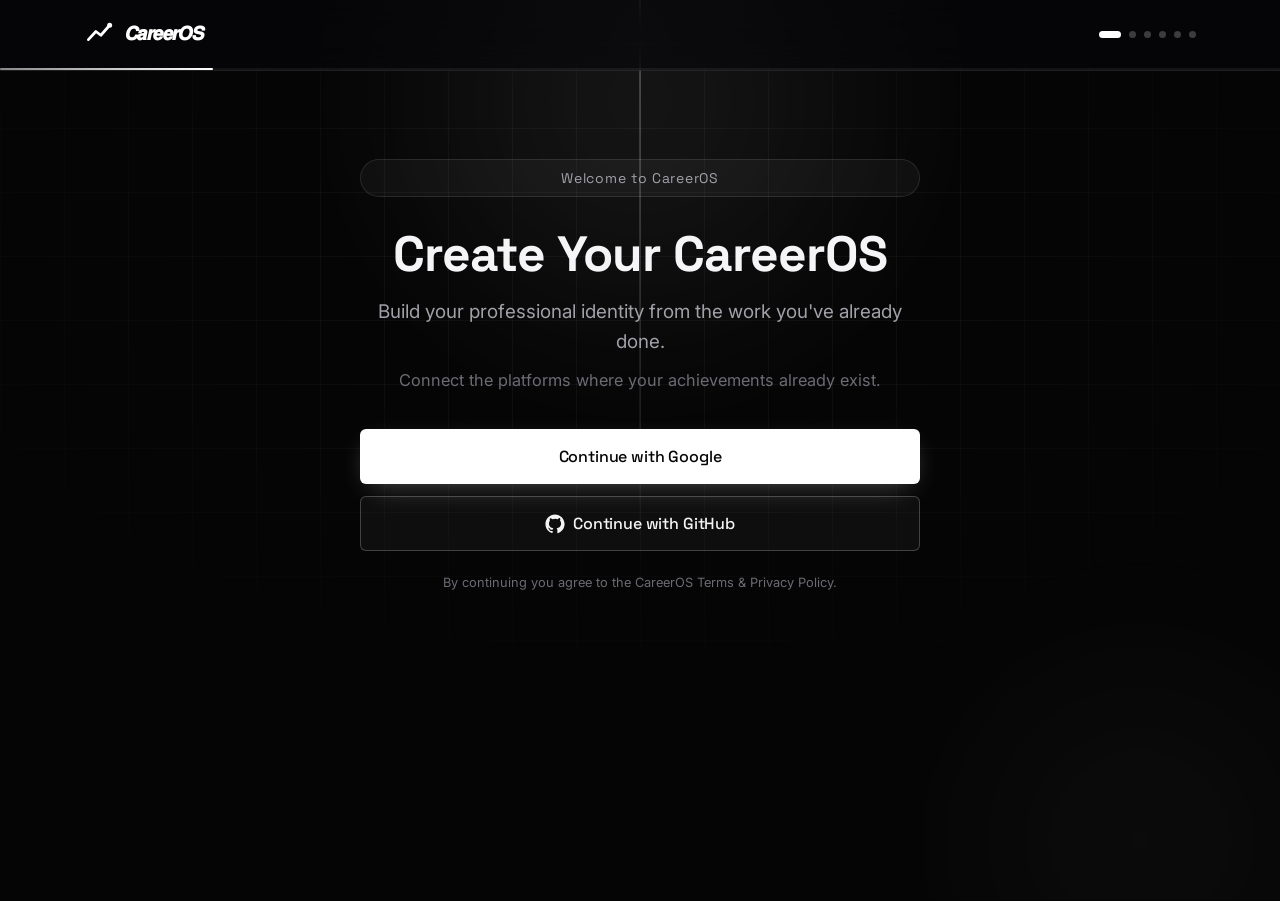
==== onboarding/index.html @ 6c9b71d7 "Added Google Sign-In" ====
<!DOCTYPE html>
<html lang="en">
<head>
  <meta charset="UTF-8" />
  <meta name="viewport" content="width=device-width, initial-scale=1, viewport-fit=cover" />
  <meta name="theme-color" content="#050505" />
  <title>Create Your CareerOS — Onboarding</title>
  <meta name="description" content="Set up your CareerOS — a single professional operating system for your projects, coding profiles, achievements, certifications and career progress." />

  <link rel="preconnect" href="https://fonts.googleapis.com" />
  <link rel="preconnect" href="https://fonts.gstatic.com" crossorigin />
  <link href="https://fonts.googleapis.com/css2?family=Inter:wght@400;500;600;700&family=Space+Grotesk:wght@400;500;600;700&display=swap" rel="stylesheet" />

  <link rel="stylesheet" href="../css/style.css" />
</head>
<body data-google-redirect="../dashboard.html">
  <!-- Architectural background (matches homepage) -->
  <div class="ob-bg" aria-hidden="true">
    <div class="ob-bg__glow ob-bg__glow--1"></div>
    <div class="ob-bg__glow ob-bg__glow--2"></div>
    <div class="ob-bg__grid"></div>
    <div class="ob-bg__beam"></div>
  </div>

  <!-- TOP BAR: brand + progress -->
  <header class="ob-top">
    <div class="ob-top__inner">
      <button class="ob-back" id="obBack" type="button" aria-label="Go back" hidden>
        <svg viewBox="0 0 24 24" fill="none" aria-hidden="true">
          <path d="M15 5 L8 12 L15 19" stroke="currentColor" stroke-width="2.2" stroke-linecap="round" stroke-linejoin="round"/>
        </svg>
      </button>

      <a class="brand" href="../index.html" aria-label="CareerOS home">
        <svg class="brand__mark" viewBox="0 0 24 24" fill="none" aria-hidden="true">
          <path d="M3.5 16.5 L9.5 10 L13.5 13 L20.5 5" stroke="#ffffff" stroke-width="2.2" stroke-linecap="round" stroke-linejoin="round"/>
          <circle cx="20.5" cy="5" r="2" fill="#ffffff"/>
        </svg>
        <span class="brand__name">𝘾𝙖𝙧𝙚𝙚𝙧𝙊𝙎</span>
      </a>

      <div class="ob-steps" id="obSteps" aria-hidden="true"></div>
    </div>
    <div class="ob-progress"><span class="ob-progress__fill" id="obProgressFill"></span></div>
  </header>

  <main class="ob-main" id="obMain">

    <!-- STEP 1 — WELCOME -->
    <section class="ob-step is-active" data-step="1" aria-labelledby="s1-title">
      <div class="ob-step__inner ob-welcome">
        <span class="eyebrow">Welcome to CareerOS</span>
        <h1 class="ob-h1" id="s1-title">Create Your CareerOS</h1>
        <p class="ob-sub">Build your professional identity from the work you've already done.</p>
        <p class="ob-desc">Connect the platforms where your achievements already exist.</p>

        <div class="ob-welcome__actions">
          <button class="btn btn--primary btn--lg ob-oauth" type="button" data-google-connect>
            <svg viewBox="0 0 24 24" aria-hidden="true" class="ob-oauth__icon">
              <path fill="#4285F4" d="M22.56 12.25c0-.78-.07-1.53-.2-2.25H12v4.26h5.92a5.06 5.06 0 0 1-2.2 3.32v2.77h3.57c2.08-1.92 3.27-4.74 3.27-8.1z"/>
              <path fill="#34A853" d="M12 23c2.97 0 5.46-.98 7.28-2.65l-3.57-2.77c-.98.66-2.23 1.06-3.71 1.06-2.86 0-5.29-1.93-6.16-4.53H2.18v2.84A11 11 0 0 0 12 23z"/>
              <path fill="#FBBC05" d="M5.84 14.11a6.6 6.6 0 0 1 0-4.22V7.05H2.18a11 11 0 0 0 0 9.9l3.66-2.84z"/>
              <path fill="#EA4335" d="M12 5.38c1.62 0 3.06.56 4.21 1.64l3.15-3.15C17.45 2.09 14.97 1 12 1A11 11 0 0 0 2.18 7.05l3.66 2.84C6.71 7.31 9.14 5.38 12 5.38z"/>
            </svg>
            Continue with Google
          </button>
          <button class="btn btn--ghost btn--lg ob-oauth" type="button" data-next>
            <svg viewBox="0 0 24 24" fill="currentColor" aria-hidden="true" class="ob-oauth__icon">
              <path d="M12 .5C5.7.5.5 5.7.5 12c0 5.1 3.3 9.4 7.9 10.9.6.1.8-.3.8-.6v-2c-3.2.7-3.9-1.5-3.9-1.5-.5-1.3-1.3-1.7-1.3-1.7-1.1-.7.1-.7.1-.7 1.2.1 1.8 1.2 1.8 1.2 1 1.8 2.7 1.3 3.4 1 .1-.8.4-1.3.7-1.6-2.6-.3-5.3-1.3-5.3-5.8 0-1.3.5-2.3 1.2-3.1-.1-.3-.5-1.5.1-3.1 0 0 1-.3 3.3 1.2a11.5 11.5 0 0 1 6 0C17 4.6 18 4.9 18 4.9c.6 1.6.2 2.8.1 3.1.8.8 1.2 1.8 1.2 3.1 0 4.5-2.7 5.5-5.3 5.8.4.4.8 1.1.8 2.2v3.3c0 .3.2.7.8.6 4.6-1.5 7.9-5.8 7.9-10.9C23.5 5.7 18.3.5 12 .5z"/>
            </svg>
            Continue with GitHub
          </button>
        </div>
        <p class="ob-fineprint">By continuing you agree to the CareerOS Terms &amp; Privacy Policy.</p>
      </div>
    </section>

    <!-- STEP 2 — USER TYPE -->
    <section class="ob-step" data-step="2" aria-labelledby="s2-title" hidden>
      <div class="ob-step__inner">
        <span class="ob-kicker">Step 2</span>
        <h2 class="ob-h2" id="s2-title">What best describes you?</h2>
        <p class="ob-sub">We'll tailor your CareerOS to fit where you are right now.</p>

        <div class="ob-cards ob-cards--type" role="radiogroup" aria-label="User type">
          <button class="ob-card" type="button" role="radio" aria-checked="false" data-single="userType" data-value="Student">
            <span class="ob-card__icon" aria-hidden="true">🎓</span>
            <span class="ob-card__title">Student</span>
            <span class="ob-card__desc">Learning, building skills and projects.</span>
          </button>
          <button class="ob-card" type="button" role="radio" aria-checked="false" data-single="userType" data-value="Job Seeker">
            <span class="ob-card__icon" aria-hidden="true">🔍</span>
            <span class="ob-card__title">Job Seeker</span>
            <span class="ob-card__desc">Actively looking for the next role.</span>
          </button>
          <button class="ob-card" type="button" role="radio" aria-checked="false" data-single="userType" data-value="Developer">
            <span class="ob-card__icon" aria-hidden="true">⌨️</span>
            <span class="ob-card__title">Developer</span>
            <span class="ob-card__desc">Shipping code and solving problems.</span>
          </button>
          <button class="ob-card" type="button" role="radio" aria-checked="false" data-single="userType" data-value="Professional">
            <span class="ob-card__icon" aria-hidden="true">💼</span>
            <span class="ob-card__title">Professional</span>
            <span class="ob-card__desc">Growing an established career.</span>
          </button>
        </div>

        <div class="ob-actions">
          <button class="btn btn--primary btn--lg ob-continue" type="button" data-next data-requires="userType" disabled>Continue</button>
        </div>
      </div>
    </section>

    <!-- STEP 3 — CONNECT YOUR ECOSYSTEM -->
    <section class="ob-step" data-step="3" aria-labelledby="s3-title" hidden>
      <div class="ob-step__inner">
        <span class="ob-kicker">Step 3</span>
        <h2 class="ob-h2" id="s3-title">Connect Your Ecosystem</h2>
        <p class="ob-sub">Import your achievements automatically.</p>

        <ul class="ob-connect" aria-label="Platforms to connect">
          <li class="ob-connect__row" data-connect="GitHub">
            <span class="ob-connect__brand">
              <span class="ob-connect__logo ob-connect__logo--gh" aria-hidden="true">
                <svg viewBox="0 0 24 24" fill="currentColor"><path d="M12 .5C5.7.5.5 5.7.5 12c0 5.1 3.3 9.4 7.9 10.9.6.1.8-.3.8-.6v-2c-3.2.7-3.9-1.5-3.9-1.5-.5-1.3-1.3-1.7-1.3-1.7-1.1-.7.1-.7.1-.7 1.2.1 1.8 1.2 1.8 1.2 1 1.8 2.7 1.3 3.4 1 .1-.8.4-1.3.7-1.6-2.6-.3-5.3-1.3-5.3-5.8 0-1.3.5-2.3 1.2-3.1-.1-.3-.5-1.5.1-3.1 0 0 1-.3 3.3 1.2a11.5 11.5 0 0 1 6 0C17 4.6 18 4.9 18 4.9c.6 1.6.2 2.8.1 3.1.8.8 1.2 1.8 1.2 3.1 0 4.5-2.7 5.5-5.3 5.8.4.4.8 1.1.8 2.2v3.3c0 .3.2.7.8.6 4.6-1.5 7.9-5.8 7.9-10.9C23.5 5.7 18.3.5 12 .5z"/></svg>
              </span>
              <span class="ob-connect__meta">
                <span class="ob-connect__name">GitHub</span>
                <span class="ob-connect__hint">Repositories, commits &amp; contributions</span>
              </span>
            </span>
            <button class="btn btn--ghost btn--sm ob-connect__btn" type="button">Connect</button>
          </li>
          <li class="ob-connect__row" data-connect="LeetCode">
            <span class="ob-connect__brand">
              <span class="ob-connect__logo ob-connect__logo--lc" aria-hidden="true">
                <svg viewBox="0 0 24 24" fill="none" stroke="currentColor" stroke-width="2.1" stroke-linecap="round" stroke-linejoin="round"><path d="M14.6 3 7.5 10.2a2.4 2.4 0 0 0 0 3.4L14.6 21"/><path d="M9.5 12.4h9.5"/></svg>
              </span>
              <span class="ob-connect__meta">
                <span class="ob-connect__name">LeetCode</span>
                <span class="ob-connect__hint">Problems solved &amp; contest rating</span>
              </span>
            </span>
            <button class="btn btn--ghost btn--sm ob-connect__btn" type="button">Connect</button>
          </li>
          <li class="ob-connect__row" data-connect="GeeksforGeeks">
            <span class="ob-connect__brand">
              <span class="ob-connect__logo ob-connect__logo--gfg" aria-hidden="true">
                <svg viewBox="0 0 24 24" fill="currentColor"><path d="M7.6 7.4a4.3 4.3 0 1 0 3.7 6.5l-1.6-1a2.4 2.4 0 1 1-2.1-3.6c.66 0 1.25.27 1.68.7l1.2-1.36A4.3 4.3 0 0 0 7.6 7.4z"/><path d="M16.4 7.4a4.3 4.3 0 1 0 3.7 6.5l-1.6-1a2.4 2.4 0 1 1-2.1-3.6c.66 0 1.25.27 1.68.7l1.2-1.36a4.3 4.3 0 0 0-2.88-1.24z"/></svg>
              </span>
              <span class="ob-connect__meta">
                <span class="ob-connect__name">GeeksforGeeks</span>
                <span class="ob-connect__hint">Practice stats &amp; articles</span>
              </span>
            </span>
            <button class="btn btn--ghost btn--sm ob-connect__btn" type="button">Connect</button>
          </li>
          <li class="ob-connect__row" data-connect="LinkedIn">
            <span class="ob-connect__brand">
              <span class="ob-connect__logo ob-connect__logo--in" aria-hidden="true">
                <svg viewBox="0 0 24 24" fill="currentColor"><path d="M4.98 3.5a2.5 2.5 0 1 1 0 5 2.5 2.5 0 0 1 0-5zM3 9h4v12H3zM10 9h3.8v1.7h.1c.53-.95 1.83-1.95 3.77-1.95 4.03 0 4.78 2.55 4.78 5.86V21h-4v-5.4c0-1.29-.02-2.95-1.8-2.95-1.8 0-2.07 1.4-2.07 2.85V21h-4z"/></svg>
              </span>
              <span class="ob-connect__meta">
                <span class="ob-connect__name">LinkedIn</span>
                <span class="ob-connect__hint">Experience, education &amp; network</span>
              </span>
            </span>
            <button class="btn btn--ghost btn--sm ob-connect__btn" type="button">Connect</button>
          </li>
        </ul>

        <div class="ob-actions ob-actions--split">
          <button class="ob-skip" type="button" data-next>Skip for now</button>
          <button class="btn btn--primary btn--lg" type="button" data-next>Continue</button>
        </div>
      </div>
    </section>

    <!-- STEP 4 — CAREER SNAPSHOT -->
    <section class="ob-step" data-step="4" aria-labelledby="s4-title" hidden>
      <div class="ob-step__inner ob-step__inner--wide">
        <span class="ob-kicker">Step 4</span>
        <h2 class="ob-h2" id="s4-title">Tell us about your goals</h2>
        <p class="ob-sub">A few quick choices so CareerOS can focus on what matters to you.</p>

        <div class="ob-field">
          <h3 class="ob-field__label">Current status</h3>
          <div class="ob-chips" role="radiogroup" aria-label="Current status">
            <button class="ob-chip" type="button" role="radio" aria-checked="false" data-single="status" data-value="Student">Student</button>
            <button class="ob-chip" type="button" role="radio" aria-checked="false" data-single="status" data-value="Graduate">Graduate</button>
            <button class="ob-chip" type="button" role="radio" aria-checked="false" data-single="status" data-value="Working Professional">Working Professional</button>
          </div>
        </div>

        <div class="ob-field">
          <h3 class="ob-field__label">Interested domains <span class="ob-field__hint">choose any</span></h3>
          <div class="ob-chips">
            <button class="ob-chip" type="button" aria-pressed="false" data-multi="domains" data-value="Software Development">Software Development</button>
            <button class="ob-chip" type="button" aria-pressed="false" data-multi="domains" data-value="Artificial Intelligence">Artificial Intelligence</button>
            <button class="ob-chip" type="button" aria-pressed="false" data-multi="domains" data-value="Cybersecurity">Cybersecurity</button>
            <button class="ob-chip" type="button" aria-pressed="false" data-multi="domains" data-value="Data Science">Data Science</button>
            <button class="ob-chip" type="button" aria-pressed="false" data-multi="domains" data-value="Cloud Computing">Cloud Computing</button>
            <button class="ob-chip" type="button" aria-pressed="false" data-multi="domains" data-value="Electronics & Communication">Electronics &amp; Communication</button>
            <button class="ob-chip" type="button" aria-pressed="false" data-multi="domains" data-value="Product Management">Product Management</button>
            <button class="ob-chip" type="button" aria-pressed="false" data-multi="domains" data-value="UI/UX Design">UI/UX Design</button>
          </div>
        </div>

        <div class="ob-field">
          <h3 class="ob-field__label">Career goal</h3>
          <div class="ob-chips" role="radiogroup" aria-label="Career goal">
            <button class="ob-chip" type="button" role="radio" aria-checked="false" data-single="goal" data-value="Dream Company">Dream Company</button>
            <button class="ob-chip" type="button" role="radio" aria-checked="false" data-single="goal" data-value="Higher Studies">Higher Studies</button>
            <button class="ob-chip" type="button" role="radio" aria-checked="false" data-single="goal" data-value="Freelancing">Freelancing</button>
            <button class="ob-chip" type="button" role="radio" aria-checked="false" data-single="goal" data-value="Startup Founder">Startup Founder</button>
            <button class="ob-chip" type="button" role="radio" aria-checked="false" data-single="goal" data-value="Government Jobs">Government Jobs</button>
          </div>
        </div>

        <div class="ob-actions">
          <button class="btn btn--primary btn--lg" type="button" data-next data-build>Continue</button>
        </div>
      </div>
    </section>

    <!-- STEP 5 — PROFILE CREATION (loading) -->
    <section class="ob-step ob-step--loading" data-step="5" data-onenter="loading" aria-labelledby="s5-title" hidden>
      <div class="ob-step__inner ob-loading">
        <svg class="ob-loading__logo" viewBox="0 0 24 24" fill="none" aria-hidden="true">
          <path d="M3.5 16.5 L9.5 10 L13.5 13 L20.5 5" stroke="#ffffff" stroke-width="2.2" stroke-linecap="round" stroke-linejoin="round"/>
          <circle cx="20.5" cy="5" r="2" fill="#ffffff"/>
        </svg>
        <h2 class="ob-h2" id="s5-title">Creating your CareerOS…</h2>
        <p class="ob-loading__msg" id="obLoadingMsg">Importing achievements…</p>
        <div class="ob-loading__bar"><span class="ob-loading__fill" id="obLoadingFill"></span></div>
        <div class="ob-loading__pct" id="obLoadingPct">0%</div>
      </div>
    </section>

    <!-- STEP 6 — SUCCESS -->
    <section class="ob-step" data-step="6" aria-labelledby="s6-title" hidden>
      <div class="ob-step__inner ob-success">
        <span class="ob-success__badge" aria-hidden="true">
          <svg viewBox="0 0 24 24" fill="none"><path d="M5 12.5 L10 17.5 L19 7" stroke="currentColor" stroke-width="2.4" stroke-linecap="round" stroke-linejoin="round"/></svg>
        </span>
        <h2 class="ob-h2" id="s6-title">Welcome to CareerOS</h2>
        <p class="ob-sub">Your professional journey starts here.</p>

        <ul class="ob-checklist">
          <li><span class="ob-checklist__tick" aria-hidden="true">✓</span> GitHub Connected</li>
          <li><span class="ob-checklist__tick" aria-hidden="true">✓</span> LeetCode Connected</li>
          <li><span class="ob-checklist__tick" aria-hidden="true">✓</span> LinkedIn Connected</li>
          <li><span class="ob-checklist__tick" aria-hidden="true">✓</span> Career Profile Created</li>
        </ul>

        <div class="ob-welcome__actions">
          <a class="btn btn--primary btn--lg" href="../index.html">Enter Dashboard</a>
          <a class="btn btn--ghost btn--lg" href="../resume.html">Complete Profile</a>
        </div>
      </div>
    </section>

  </main>

  <script src="../js/app.js"></script>
</body>
</html>
---- css/style.css ----
/* ============================================================
   CareerOS — Premium career operating system
   Stylesheet: design tokens, base, layout, components
   Monochrome black & white theme · architectural backgrounds
   ============================================================ */

/* ---------- Design tokens ---------- */
:root {
  --bg:            #050505;
  --bg-elev:       #0c0c0e;
  --surface:       rgba(255, 255, 255, 0.04);
  --surface-2:     rgba(255, 255, 255, 0.08);
  --border:        rgba(255, 255, 255, 0.10);
  --border-strong: rgba(255, 255, 255, 0.22);

  --text:          #f5f5f7;
  --text-muted:    #a1a1aa;
  --text-dim:      #6b6b73;

  /* Monochrome "accent" = pure white, used sparingly for emphasis */
  --accent:        #ffffff;
  --accent-soft:   rgba(255, 255, 255, 0.10);

  --font-head: "Space Grotesk", system-ui, sans-serif;
  --font-body: "Inter", system-ui, sans-serif;

  --container: 1160px;
  --radius:    18px;
  --radius-sm: 12px;

  --shadow:    0 24px 60px -20px rgba(0, 0, 0, 0.85);
  --glow:      0 10px 40px -10px rgba(255, 255, 255, 0.28);
  --ease:      cubic-bezier(0.22, 1, 0.36, 1);
}

/* ---------- Reset / base ---------- */
*, *::before, *::after { box-sizing: border-box; }
* { margin: 0; }

html { scroll-behavior: smooth; -webkit-text-size-adjust: 100%; }

body {
  font-family: var(--font-body);
  background: var(--bg);
  color: var(--text);
  line-height: 1.6;
  font-size: 16px;
  -webkit-font-smoothing: antialiased;
  text-rendering: optimizeLegibility;
  overflow-x: hidden;
  max-width: 100%;
}

a { color: inherit; text-decoration: none; }
ul { list-style: none; padding: 0; }
h1, h2, h3, h4 { font-family: var(--font-head); font-weight: 600; line-height: 1.08; letter-spacing: -0.02em; }
img, svg { display: block; max-width: 100%; }

/* ---------- Layout ---------- */
.container {
  width: 100%;
  max-width: var(--container);
  margin: 0 auto;
  padding: 0 24px;
}

.section { padding: clamp(80px, 12vw, 160px) 0; position: relative; }

.section__head { max-width: 640px; margin: 0 auto clamp(48px, 7vw, 88px); text-align: center; }
.section__kicker {
  display: inline-block;
  font-family: var(--font-head);
  font-size: clamp(11px, 2.6vw, 13px);
  letter-spacing: 0.16em;
  text-transform: uppercase;
  color: var(--text-dim);
  margin-bottom: 18px;
}
.section__title { font-size: clamp(1.9rem, 5.2vw, 3.1rem); }
.section__lede {
  margin-top: 20px;
  color: var(--text-muted);
  font-size: clamp(1rem, 2.4vw, 1.18rem);
}

/* ============================================================
   BUTTONS — premium monochrome
   primary = solid white on black · secondary = ghost outline
   ============================================================ */
.btn {
  --pad: 14px 26px;
  display: inline-flex;
  align-items: center;
  justify-content: center;
  gap: 8px;
  padding: var(--pad);
  font-family: var(--font-head);
  font-weight: 500;
  font-size: 15px;
  letter-spacing: -0.01em;
  border-radius: 6px;
  border: 1px solid transparent;
  cursor: pointer;
  transition: transform 0.4s var(--ease), background 0.3s var(--ease),
              border-color 0.3s var(--ease), box-shadow 0.4s var(--ease),
              color 0.3s var(--ease);
  will-change: transform;
}
.btn--sm { --pad: 10px 18px; font-size: 14px; }
.btn--lg { --pad: 16px 32px; font-size: 16px; }

/* Primary — solid white pill, black text */
.btn--primary {
  background: #ffffff;
  color: #050505;
  box-shadow: 0 8px 28px -10px rgba(255, 255, 255, 0.35);
}
.btn--primary:hover {
  transform: translateY(-2px);
  box-shadow: 0 16px 44px -10px rgba(255, 255, 255, 0.5);
}

/* Secondary / ghost — transparent with thin border */
.btn--ghost {
  background: var(--surface);
  border-color: var(--border-strong);
  color: var(--text);
  backdrop-filter: blur(8px);
  -webkit-backdrop-filter: blur(8px);
}
.btn--ghost:hover {
  transform: translateY(-2px);
  border-color: rgba(255, 255, 255, 0.5);
  background: var(--surface-2);
  box-shadow: var(--glow);
}

.eyebrow {
  display: inline-block;
  font-family: var(--font-head);
  font-size: clamp(12px, 3vw, 14px);
  letter-spacing: 0.05em;
  color: var(--text-muted);
  padding: 7px 16px;
  border: 1px solid var(--border);
  border-radius: 999px;
  background: var(--surface);
  backdrop-filter: blur(8px);
  -webkit-backdrop-filter: blur(8px);
  margin-bottom: 30px;
}


/* ============================================================
   NAVBAR — sticky glass · Space Grotesk logotype
   ============================================================ */
.nav {
  position: sticky;
  top: 0;
  z-index: 100;
  transition: background 0.4s var(--ease), border-color 0.4s var(--ease),
              backdrop-filter 0.4s var(--ease);
  border-bottom: 1px solid transparent;
}
.nav.is-scrolled {
  background: rgba(8, 8, 10, 0.72);
  backdrop-filter: blur(18px) saturate(160%);
  -webkit-backdrop-filter: blur(18px) saturate(160%);
  border-bottom-color: var(--border);
}
.nav__inner {
  display: flex;
  align-items: center;
  justify-content: space-between;
  height: 72px;
}

/* Brand wordmark — crafted logotype */
.brand { display: inline-flex; align-items: center; gap: 10px; }
.brand__mark {
  width: 30px; height: 30px; flex-shrink: 0;
  box-sizing: border-box;
  padding: 0;
  border-radius: 0;
  background: transparent;
  border: none;
  box-shadow: none;
}
.brand__name {
  font-family: var(--font-body);
  font-weight: 600;
  font-size: 1.22rem;
  letter-spacing: -0.03em;
  color: #fff;
}
.brand__name b { font-weight: 700; }
.brand:hover .brand__name { color: #fff; }
.brand:hover .brand__mark { transform: translateY(-1px) rotate(-3deg); }
.brand__mark { transition: transform 0.4s var(--ease); }

/* Nav links — Space Grotesk, tight tracking */
.nav__links { display: flex; align-items: center; gap: 8px; }
.nav__link {
  font-family: var(--font-head);
  font-weight: 500;
  font-size: 14.5px;
  letter-spacing: -0.01em;
  color: var(--text-muted);
  padding: 8px 14px;
  border-radius: 999px;
  transition: color 0.25s var(--ease), background 0.25s var(--ease);
}
.nav__link:hover { color: var(--text); background: var(--surface); }
.nav__signin { color: var(--text); }

/* Hamburger */
.nav__toggle {
  display: none;
  flex-direction: column;
  justify-content: center;
  gap: 5px;
  width: 44px; height: 44px;
  background: none; border: 0; cursor: pointer;
  padding: 10px;
}
.nav__toggle span {
  display: block; height: 2px; width: 100%;
  background: var(--text); border-radius: 2px;
  transition: transform 0.35s var(--ease), opacity 0.25s var(--ease);
}
.nav__toggle.is-open span:nth-child(1) { transform: translateY(7px) rotate(45deg); }
.nav__toggle.is-open span:nth-child(2) { opacity: 0; }
.nav__toggle.is-open span:nth-child(3) { transform: translateY(-7px) rotate(-45deg); }

/* Mobile menu overlay */
.mobile-menu {
  position: fixed;
  inset: 72px 0 auto 0;
  z-index: 99;
  background: rgba(6, 6, 8, 0.97);
  backdrop-filter: blur(20px);
  -webkit-backdrop-filter: blur(20px);
  border-bottom: 1px solid var(--border);
  transform: translateY(-12px);
  opacity: 0;
  visibility: hidden;
  transition: transform 0.4s var(--ease), opacity 0.3s var(--ease), visibility 0.3s;
}
.mobile-menu.is-open { transform: translateY(0); opacity: 1; visibility: visible; }
.mobile-menu__links { display: flex; flex-direction: column; gap: 4px; padding: 20px 24px 32px; }
.mobile-menu__link {
  font-family: var(--font-head);
  font-weight: 500;
  letter-spacing: -0.01em;
  font-size: 1.1rem;
  color: var(--text-muted);
  padding: 14px 4px;
  border-bottom: 1px solid var(--border);
}
.mobile-menu__link:active { color: var(--text); }
.mobile-menu__cta { margin-top: 22px; width: 100%; }

/* ============================================================
   HERO — architectural photo background + CSS lighting
   ============================================================ */
.hero {
  position: relative;
  min-height: calc(100vh - 72px);
  display: flex;
  align-items: center;
  padding: 80px 0 100px;
  overflow: hidden;
}
.hero__bg { position: absolute; inset: 0; z-index: 0; pointer-events: none; }

/* Architectural building photograph, heavily darkened for legibility */
.hero__photo {
  position: absolute; inset: 0;
  background-image:
    linear-gradient(to bottom, rgba(5,5,5,0.45) 0%, rgba(5,5,5,0.62) 45%, rgba(5,5,5,0.92) 82%, var(--bg) 100%),
    url("../assets/hero-bg.png");
  background-size: cover, cover;
  background-position: center, center 30%;
  background-repeat: no-repeat;
  filter: grayscale(100%) contrast(1.05);
}

/* Elegant white lighting glows */
.hero__glow { position: absolute; border-radius: 50%; filter: blur(80px); opacity: 0.38; will-change: auto; }
.hero__glow--1 {
  width: 620px; height: 620px; top: -180px; left: 50%;
  transform: translateX(-50%);
  background: radial-gradient(circle, rgba(255,255,255,0.22), transparent 70%);
}
.hero__glow--2 {
  width: 460px; height: 460px; bottom: -160px; right: -80px;
  background: radial-gradient(circle, rgba(255,255,255,0.10), transparent 70%);
}
/* Architectural grid floor */
.hero__grid {
  position: absolute; inset: 0;
  background-image:
    linear-gradient(rgba(255,255,255,0.04) 1px, transparent 1px),
    linear-gradient(90deg, rgba(255,255,255,0.04) 1px, transparent 1px);
  background-size: 64px 64px;
  mask-image: radial-gradient(ellipse 80% 60% at 50% 35%, #000 30%, transparent 75%);
  -webkit-mask-image: radial-gradient(ellipse 80% 60% at 50% 35%, #000 30%, transparent 75%);
}
/* Subtle vertical beam of light */
.hero__beam {
  position: absolute; top: 0; left: 50%; transform: translateX(-50%);
  width: 1px; height: 60%;
  background: linear-gradient(to bottom, rgba(255,255,255,0.5), transparent);
}

.hero__inner { position: relative; z-index: 1; text-align: center; max-width: 880px; }
.hero__title { font-size: clamp(2.4rem, 8.5vw, 5rem); font-weight: 700; }
.hero__title-accent {
  background: linear-gradient(120deg, #ffffff 20%, #9a9aa3 90%);
  -webkit-background-clip: text; background-clip: text; color: transparent;
}
.hero__desc {
  margin: 28px auto 0;
  max-width: 600px;
  font-size: clamp(1rem, 3vw, 1.3rem);
  color: var(--text-muted);
}
.hero__actions { display: flex; gap: 14px; justify-content: center; flex-wrap: wrap; margin-top: 40px; }


/* ============================================================
   CONNECTED ECOSYSTEM — constellation
   ============================================================ */
.flow {
  display: flex;
  align-items: stretch;
  justify-content: center;
  gap: 0;
  max-width: 1000px;
  margin: 0 auto;
}
.flow__stage {
  display: flex;
  flex-direction: column;
  justify-content: center;
  gap: 14px;
  position: relative;
}
.flow__stage--engine { align-items: center; }
.flow__stage-label {
  font-family: var(--font-head);
  font-size: 0.7rem;
  letter-spacing: 0.16em;
  text-transform: uppercase;
  color: var(--text-muted);
  margin-bottom: 4px;
  text-align: center;
}

/* Flow nodes (metallic boxes) */
.flow__node {
  display: flex;
  flex-direction: column;
  align-items: center;
  text-align: center;
  gap: 12px;
  padding: 18px 16px 15px;
  min-width: 132px;
  border-radius: 16px;
  background: var(--metal);
  border: 1px solid var(--border-strong);
  box-shadow: var(--metal-bevel);
  position: relative;
  overflow: hidden;
  transition: transform 0.35s var(--ease), border-color 0.3s var(--ease),
              box-shadow 0.35s var(--ease);
}
.flow__node::after {
  content: "";
  position: absolute; inset: 0;
  background: var(--sheen);
  background-size: 250% 250%;
  background-position: 180% 0;
  opacity: 0;
  transition: opacity 0.3s var(--ease);
  pointer-events: none;
}
.flow__node:hover {
  transform: translateY(-4px);
  border-color: rgba(255,255,255,0.32);
  box-shadow: inset 0 1px 0 rgba(255,255,255,0.18), 0 22px 48px -22px rgba(0,0,0,0.95);
}
.flow__node:hover::after { opacity: 1; animation: metalSheen 0.9s var(--ease); }
.flow__node--out {
  flex-direction: row;
  text-align: left;
  align-items: center;
  gap: 13px;
  min-width: 230px;
  padding: 14px 18px;
}
.flow__node-icon {
  display: grid; place-items: center;
  flex: 0 0 auto;
  width: 48px; height: 48px;
  border-radius: 13px;
  background: linear-gradient(150deg, #2a2a31, #101015);
  border: 1px solid rgba(255,255,255,0.12);
  box-shadow: inset 0 1px 0 rgba(255,255,255,0.18), inset 0 -3px 6px rgba(0,0,0,0.5),
              0 6px 16px -8px rgba(0,0,0,0.8);
  color: #fff;
  position: relative; z-index: 1;
  transition: transform 0.35s var(--ease);
}
.flow__node--out .flow__node-icon { width: 42px; height: 42px; border-radius: 11px; }
.flow__node:hover .flow__node-icon { transform: translateY(-2px); }
.flow__node-icon svg { width: 25px; height: 25px; display: block; }
.flow__node--out .flow__node-icon svg { width: 22px; height: 22px; }
/* Brand colours — always on, with a matching glow */
.flow__node-icon--gh  { background: linear-gradient(150deg, #2b3138, #0d1117); color: #ffffff;
  box-shadow: inset 0 1px 0 rgba(255,255,255,0.18), 0 6px 18px -8px rgba(255,255,255,0.22); }
.flow__node-icon--lc  { background: linear-gradient(150deg, #2a1d08, #120c03); color: #ffa116;
  box-shadow: inset 0 1px 0 rgba(255,255,255,0.12), 0 6px 18px -8px rgba(255,161,22,0.5); }
.flow__node-icon--gfg { background: linear-gradient(150deg, #0c2c19, #05140c); color: #2f8d46;
  box-shadow: inset 0 1px 0 rgba(255,255,255,0.12), 0 6px 18px -8px rgba(47,141,70,0.5); }
.flow__node-icon--in  { background: linear-gradient(150deg, #07344f, #03131e); color: #38a6e4;
  box-shadow: inset 0 1px 0 rgba(255,255,255,0.12), 0 6px 18px -8px rgba(56,166,228,0.5); }
.flow__node-icon--projects { color: #c79bff;
  box-shadow: inset 0 1px 0 rgba(255,255,255,0.14), 0 6px 18px -8px rgba(199,155,255,0.45); }
.flow__node-icon--certs { color: #ffd24a;
  box-shadow: inset 0 1px 0 rgba(255,255,255,0.14), 0 6px 18px -8px rgba(255,210,74,0.45); }
.flow__node-icon--profile { color: #5fe3b0;
  box-shadow: inset 0 1px 0 rgba(255,255,255,0.14), 0 6px 18px -8px rgba(95,227,176,0.45); }
.flow__node-icon--resume { color: #7db4ff;
  box-shadow: inset 0 1px 0 rgba(255,255,255,0.14), 0 6px 18px -8px rgba(125,180,255,0.45); }
.flow__node-label {
  font-size: 0.9rem; font-weight: 500; line-height: 1.3;
  color: var(--text); position: relative; z-index: 1;
}

/* Engine core — brushed metal dome */
.flow__core {
  display: flex;
  flex-direction: column;
  align-items: center;
  justify-content: center;
  gap: 4px;
  width: 148px; height: 148px;
  border-radius: 50%;
  text-align: center;
  background:
    radial-gradient(circle at 50% 30%, rgba(255,255,255,0.22), transparent 60%),
    linear-gradient(160deg, #2c2c33, #0a0a0e);
  border: 1px solid rgba(255,255,255,0.28);
  box-shadow: inset 0 2px 2px rgba(255,255,255,0.18), inset 0 -6px 14px rgba(0,0,0,0.6),
              0 0 60px -10px rgba(255,255,255,0.32);
}
.flow__core svg { width: 32px; height: 32px; }
.flow__core-name { font-family: var(--font-head); font-weight: 600; letter-spacing: -0.02em; font-size: 1rem; }
.flow__core-sub { font-size: 0.66rem; letter-spacing: 0.08em; text-transform: uppercase; color: var(--text-muted); }

/* Connector wires with animated flowing pulse */
.flow__wire {
  flex: 1 1 auto;
  min-width: 54px;
  align-self: center;
  position: relative;
  height: 3px;
  margin: 0 8px;
}
.flow__track {
  position: absolute; inset: 0;
  border-radius: 999px;
  overflow: hidden;
  background: linear-gradient(90deg, rgba(255,255,255,0.06), rgba(255,255,255,0.18), rgba(255,255,255,0.06));
}
.flow__track::after {
  content: "";
  position: absolute; inset: 0;
  border-radius: inherit;
  box-shadow: 0 0 10px rgba(255,255,255,0.18);
  opacity: 0.5;
}
.flow__pulse { display: none; }
.flow__pulse:nth-child(2) { animation-delay: 0.5s; }
.flow__pulse:nth-child(3) { animation-delay: 1s; }
.flow__wire--out .flow__pulse:nth-child(1) { animation-delay: 0.25s; }
.flow__wire--out .flow__pulse:nth-child(2) { animation-delay: 0.75s; }
.flow__wire--out .flow__pulse:nth-child(3) { animation-delay: 1.25s; }
.flow__arrow {
  position: absolute; right: -2px; top: 50%;
  transform: translateY(-50%);
  width: 0; height: 0;
  border-top: 6px solid transparent;
  border-bottom: 6px solid transparent;
  border-left: 9px solid rgba(255,255,255,0.6);
}
@keyframes flowPulse {
  0%   { left: -34%; opacity: 0; }
  12%  { opacity: 1; }
  85%  { opacity: 1; }
  100% { left: 100%; opacity: 0; }
}

/* Core breathes in sync with the incoming stream */
.flow__core { animation: coreGlow 1.5s ease-in-out infinite; }
@keyframes coreGlow {
  0%, 100% {
    box-shadow: inset 0 2px 2px rgba(255,255,255,0.18), inset 0 -6px 14px rgba(0,0,0,0.6),
                0 0 60px -10px rgba(255,255,255,0.32);
  }
  50% {
    box-shadow: inset 0 2px 2px rgba(255,255,255,0.26), inset 0 -6px 14px rgba(0,0,0,0.6),
                0 0 80px -4px rgba(255,255,255,0.55);
  }
}


/* ============================================================
   RESUME BUILDER
   ============================================================ */
.resume__grid {
  display: grid;
  grid-template-columns: 1fr 1fr;
  gap: clamp(40px, 6vw, 80px);
  align-items: center;
}
.resume__copy .section__title { font-size: clamp(1.8rem, 4.4vw, 2.7rem); }
.resume__copy .section__lede { margin-bottom: 28px; }
.resume__points { display: flex; flex-direction: column; gap: 12px; }
.resume__points li {
  position: relative;
  padding-left: 28px;
  color: var(--text-muted);
}
.resume__points li::before {
  content: "\2713";
  position: absolute; left: 0; top: 0;
  color: var(--text);
  font-weight: 700;
}

/* Resume document mockup */
.resume__preview { perspective: 1400px; }
.doc {
  background: linear-gradient(160deg, #131317, #0a0a0c);
  border: 1px solid var(--border);
  border-radius: var(--radius);
  padding: 28px;
  box-shadow: var(--shadow);
  transform: rotateY(-6deg) rotateX(2deg);
  transition: transform 0.6s var(--ease);
}
.resume__preview:hover .doc { transform: rotateY(0) rotateX(0); }
.doc__head { display: flex; justify-content: space-between; align-items: flex-start; gap: 16px; }
.doc__name { font-size: 1.3rem; }
.doc__role { font-size: 0.85rem; color: var(--text-muted); margin-top: 4px; }
.doc__score {
  font-size: 0.72rem; color: var(--text-dim);
  border: 1px solid var(--border); border-radius: 999px;
  padding: 6px 12px; white-space: nowrap;
}
.doc__score b { color: var(--text); }
.doc__divider { height: 1px; background: var(--border); margin: 20px 0; }
.doc__block { margin-bottom: 22px; }
.doc__block h4 {
  font-size: 0.72rem; letter-spacing: 0.12em; text-transform: uppercase;
  color: var(--text-dim); margin-bottom: 12px;
}
.doc__row { display: flex; flex-direction: column; gap: 7px; margin-bottom: 12px; }
.doc__line { height: 9px; border-radius: 5px; background: var(--surface-2); }
.doc__muted { background: var(--surface); height: 7px; }
.doc__line--w90 { width: 90%; } .doc__line--w70 { width: 70%; }
.doc__line--w55 { width: 55%; } .doc__line--w40 { width: 40%; }
.doc__tags { display: flex; flex-wrap: wrap; gap: 8px; }
.doc__tag {
  font-size: 0.78rem; color: var(--text-muted);
  padding: 6px 12px; border-radius: 8px;
  background: var(--surface); border: 1px solid var(--border);
}
.doc__stats { display: flex; gap: 22px; flex-wrap: wrap; }
.doc__stat b { font-family: var(--font-head); font-size: 1.3rem; display: block; }
.doc__stat span { font-size: 0.72rem; color: var(--text-dim); }

/* ============================================================
   TRUST
   ============================================================ */
.trust__grid { display: grid; grid-template-columns: repeat(3, 1fr); gap: 24px; }
.trust__item {
  background: var(--surface);
  border: 1px solid var(--border);
  border-radius: var(--radius);
  padding: 32px 28px;
  transition: transform 0.4s var(--ease), border-color 0.3s var(--ease);
}
.trust__item:hover { transform: translateY(-4px); border-color: var(--border-strong); }
.trust__check {
  display: grid; place-items: center;
  width: 42px; height: 42px; border-radius: 12px;
  background: var(--accent-soft); color: var(--text);
  border: 1px solid var(--border);
  font-weight: 700; margin-bottom: 20px;
}
.trust__item h3 { font-size: 1.15rem; margin-bottom: 10px; }
.trust__item p { font-size: 0.95rem; color: var(--text-muted); }

/* ============================================================
   FINAL CTA — architectural section background
   ============================================================ */
.cta { overflow: hidden; position: relative; }
.cta {
  overflow: hidden; position: relative;
  margin-top: -1px; /* eliminate any hairline seam above the section */
}
.cta__photo {
  position: absolute; inset: 0; z-index: 0; pointer-events: none;
  background-image:
    linear-gradient(to bottom, var(--bg) 0%, rgba(5,5,5,0.85) 14%, rgba(5,5,5,0.72) 50%, rgba(5,5,5,0.9) 86%, var(--bg) 100%),
    url("../assets/section-bg.png");
  background-size: cover, cover;
  background-position: center, center;
  background-repeat: no-repeat;
  filter: grayscale(100%) contrast(1.05);
  opacity: 0.7;
}
.cta__inner { text-align: center; position: relative; z-index: 1; }
.cta__title { font-size: clamp(1.9rem, 5.6vw, 3.4rem); margin-bottom: 36px; }
.cta__glow {
  position: absolute; top: 50%; left: 50%;
  transform: translate(-50%, -50%);
  width: 700px; height: 360px; max-width: 100%;
  background: radial-gradient(ellipse, rgba(255,255,255,0.16), transparent 70%);
  filter: blur(80px); pointer-events: none;
}

/* ============================================================
   FOOTER
   ============================================================ */
.footer { border-top: 1px solid var(--border); padding: 48px 0; }
.footer__inner {
  display: flex; align-items: center; justify-content: space-between;
  flex-wrap: wrap; gap: 20px;
}
.footer__links { display: flex; gap: 24px; flex-wrap: wrap; }
.footer__links a { color: var(--text-muted); font-size: 0.95rem; transition: color 0.25s var(--ease); }
.footer__links a:hover { color: var(--text); }
.footer__note { color: var(--text-dim); font-size: 0.9rem; font-family: var(--font-head); }


/* ============================================================
   SCROLL-REVEAL ANIMATIONS
   ============================================================ */
.reveal {
  opacity: 0;
  transform: translateY(26px);
  transition: opacity 0.8s var(--ease), transform 0.8s var(--ease);
}
.reveal[data-delay="1"] { transition-delay: 0.08s; }
.reveal[data-delay="2"] { transition-delay: 0.16s; }
.reveal[data-delay="3"] { transition-delay: 0.24s; }
.reveal.is-visible { opacity: 1; transform: none; }

/* ============================================================
   RESPONSIVE
   ============================================================ */
@media (max-width: 900px) {
  .resume__grid { grid-template-columns: 1fr; }
  .resume__preview { order: -1; max-width: 440px; width: 100%; margin: 0 auto; }
  .doc { transform: none; }
  .trust__grid { grid-template-columns: 1fr; }
}

@media (max-width: 720px) {
  .nav__links { display: none; }       /* desktop links hidden */
  .nav__toggle { display: flex; }       /* hamburger shown */

  /* Flowchart collapses into a vertical stacked pipeline */
  .flow { flex-direction: column; align-items: center; max-width: 360px; gap: 10px; }
  .flow__stage { width: 100%; }
  .flow__node, .flow__node--out { width: 100%; min-width: 0; }
  .flow__wire {
    width: 3px; height: 38px; min-width: 0;
    margin: 2px 0; align-self: center;
  }
  .flow__track { background: linear-gradient(180deg, rgba(255,255,255,0.06), rgba(255,255,255,0.18), rgba(255,255,255,0.06)); }
  .flow__pulse {
    top: -34%; left: 0; right: 0; bottom: auto;
    width: 100%; height: 34%;
    background: linear-gradient(180deg, transparent, rgba(255,255,255,0.35) 55%, #ffffff 100%);
    animation: flowPulseV 1.5s linear infinite;
  }
  .flow__arrow {
    right: 50%; top: auto; bottom: -2px;
    transform: translateX(50%);
    border-left: 6px solid transparent;
    border-right: 6px solid transparent;
    border-top: 9px solid rgba(255,255,255,0.6);
    border-bottom: 0;
  }
  @keyframes flowPulseV { 0% { top: -40%; } 100% { top: 100%; } }

  .footer__inner { flex-direction: column; align-items: flex-start; gap: 24px; }
}

@media (max-width: 520px) {
  .container { padding: 0 18px; }
  .hero__actions { flex-direction: column; align-items: stretch; }
  .hero__actions .btn { width: 100%; }
  .flow__node-label { font-size: 0.88rem; }
  .doc { padding: 22px; }
  .doc__head { flex-direction: column; }
  .doc__stats { gap: 16px; }
}

/* Respect reduced-motion preference */
@media (prefers-reduced-motion: reduce) {
  html { scroll-behavior: auto; }
  .reveal { opacity: 1; transform: none; transition: none; }
  .flow__pulse { animation: none !important; opacity: 0; }
  .flow__core { animation: none !important; }
  * { animation-duration: 0.001ms !important; transition-duration: 0.001ms !important; }
}



/* ============================================================
   PAGE NAV BAR — back arrow + home button (sub-pages)
   ============================================================ */
.pagebar {
  display: flex;
  align-items: center;
  gap: 14px;
  flex-wrap: wrap;
  padding-top: clamp(28px, 6vw, 48px);
}
.pagebar__link {
  display: inline-flex;
  align-items: center;
  gap: 8px;
  font-family: var(--font-body);
  font-weight: 500;
  font-size: 14px;
  letter-spacing: -0.01em;
  color: var(--text-muted);
  padding: 9px 16px;
  border-radius: 999px;
  border: 1px solid var(--border);
  background: var(--surface);
  backdrop-filter: blur(8px);
  -webkit-backdrop-filter: blur(8px);
  transition: color 0.25s var(--ease), border-color 0.25s var(--ease),
              background 0.25s var(--ease), transform 0.25s var(--ease);
}
.pagebar__link:hover {
  color: var(--text);
  border-color: var(--border-strong);
  background: var(--surface-2);
  transform: translateY(-2px);
}
.pagebar__link--home {
  color: var(--text);
  border-color: var(--border-strong);
}
.pagebar__arrow { font-size: 1.05em; line-height: 1; transition: transform 0.25s var(--ease); }
.pagebar__link:hover .pagebar__arrow { transform: translateX(-3px); }

/* Sub-page sections sit a little tighter under the bar */
.page-section { padding-top: clamp(40px, 7vw, 72px); }


/* ============================================================
   BRAND MARK — home icon hover polish
   ============================================================ */
.brand { transition: opacity 0.25s var(--ease); }
.brand:hover { opacity: 0.85; }
.brand:hover .brand__mark { transform: translateY(-1px) scale(1.05); }
.brand__mark { transition: transform 0.35s var(--ease); }

/* ============================================================
   HOME PAGE — feature & stats sections
   ============================================================ */
.features { padding-top: clamp(60px, 9vw, 120px); padding-bottom: clamp(40px, 6vw, 80px); }
.features .trust__check {
  font-family: var(--font-head);
  font-size: 1.1rem;
}

.stats-strip { padding-top: clamp(30px, 5vw, 60px); padding-bottom: clamp(60px, 9vw, 120px); }
.stats-strip__grid {
  display: grid;
  grid-template-columns: repeat(4, 1fr);
  gap: 20px;
  border: 1px solid var(--border);
  border-radius: var(--radius);
  background: var(--surface);
  padding: clamp(28px, 4vw, 44px) clamp(20px, 3vw, 36px);
}
.stat { text-align: center; }
.stat b {
  display: block;
  font-family: var(--font-head);
  font-weight: 700;
  font-size: clamp(2rem, 5vw, 2.8rem);
  letter-spacing: -0.03em;
  color: var(--text);
  line-height: 1;
}
.stat span {
  display: block;
  margin-top: 10px;
  font-size: 0.9rem;
  color: var(--text-muted);
}

/* ============================================================
   PAGEBAR — arrow-only back + home icon
   ============================================================ */
.pagebar__arrow-only {
  display: inline-grid;
  place-items: center;
  width: 42px; height: 42px;
  font-size: 1.2rem;
  line-height: 1;
  border-radius: 6px;
  background: var(--surface);
  border: 1px solid var(--border-strong);
  transition: transform 0.3s var(--ease), background 0.3s var(--ease), border-color 0.3s var(--ease);
}
.pagebar__arrow-only:hover { background: var(--surface-2); border-color: var(--border-strong); transform: none; }
.pagebar__arrow-only:active { transform: scale(0.94); }
.pagebar__arrow-only:focus-visible { outline: 2px solid var(--text); outline-offset: 2px; }
.pagebar__home {
  display: inline-grid;
  place-items: center;
  width: 42px; height: 42px;
}
.pagebar__home svg { width: 20px; height: 20px; }

/* ============================================================
   RESPONSIVE — new components
   ============================================================ */
@media (max-width: 900px) {
  .stats-strip__grid { grid-template-columns: repeat(2, 1fr); gap: 28px 16px; }
}
@media (max-width: 720px) {
  .hero { min-height: auto; padding: 64px 0 72px; }
  .hero__photo { background-position: center, center 22%; }
}
@media (max-width: 520px) {
  .stats-strip__grid { grid-template-columns: 1fr 1fr; }
}


/* ============================================================
   ENHANCEMENTS — metallic loader, card redesign, polish
   (appended; overrides earlier rules where intentional)
   ============================================================ */

/* ---------- Shared metallic surface tokens ---------- */
:root {
  --metal:        linear-gradient(135deg, #2a2a30 0%, #14141a 40%, #1d1d24 60%, #0c0c10 100%);
  --metal-bevel:  inset 0 1px 0 rgba(255,255,255,0.16), inset 0 -1px 0 rgba(0,0,0,0.6), 0 12px 30px -16px rgba(0,0,0,0.9);
  --sheen:        linear-gradient(115deg, transparent 30%, rgba(255,255,255,0.18) 48%, rgba(255,255,255,0.32) 50%, rgba(255,255,255,0.18) 52%, transparent 70%);
}

/* ============================================================
   METALLIC LOADING SCREEN — every page, ~3s, centered
   ============================================================ */
.loader {
  position: fixed;
  inset: 0;
  z-index: 1000;
  display: grid;
  place-items: center;
  background:
    linear-gradient(180deg, rgba(5,5,5,0.55), rgba(5,5,5,0.78)),
    url(../assets/loader-bg.png) center / cover no-repeat,
    var(--bg);
  transition: opacity 0.6s var(--ease), visibility 0.6s var(--ease);
}
.loader.is-hidden { opacity: 0; visibility: hidden; pointer-events: none; }

.loader__core {
  position: relative;
  display: flex;
  flex-direction: column;
  align-items: center;
  gap: 20px;
}
.loader__logo {
  width: 46px; height: 46px;
  filter: drop-shadow(0 4px 16px rgba(255,255,255,0.18));
  opacity: 0.96;
}

.loader__name {
  position: relative;
  font-family: var(--font-head);
  font-weight: 600;
  font-size: 1.45rem;
  letter-spacing: -0.01em;
  color: #f4f4f6;
  background: linear-gradient(100deg, #f4f4f6 0%, #f4f4f6 38%, #ffffff 50%, #f4f4f6 62%, #f4f4f6 100%);
  background-size: 250% auto;
  -webkit-background-clip: text; background-clip: text;
  -webkit-text-fill-color: transparent; color: transparent;
  animation: loaderSheen 2.8s ease-in-out infinite;
}
.loader__name b { font-weight: 700; }
@keyframes loaderSheen {
  0%   { background-position: 160% center; }
  60%, 100% { background-position: -60% center; }
}

.loader__tagline {
  font-family: var(--font-head);
  font-size: 0.74rem;
  letter-spacing: 0.22em;
  text-transform: uppercase;
  color: var(--text-dim);
  margin-top: -10px;
  transition: opacity 0.22s var(--ease);
}
.loader__bar {
  width: 180px; height: 3px;
  border-radius: 999px;
  background: rgba(255,255,255,0.10);
  overflow: hidden;
}
.loader__bar-fill {
  display: block;
  height: 100%;
  width: 0;
  border-radius: 999px;
  background: linear-gradient(90deg, #8a8a93, #ffffff);
  transition: width 0.12s linear;
}
.loader__pct {
  font-family: var(--font-head);
  font-size: 0.78rem;
  letter-spacing: 0.14em;
  color: var(--text-dim);
  font-variant-numeric: tabular-nums;
  margin-top: -8px;
}

@media (prefers-reduced-motion: reduce) {
  .loader__logo,
  .loader__name { animation: none; }
  .loader__name { background-position: 50% center; }
}

/* ============================================================
   PAGEBAR — refined back-only pill (home icon removed)
   ============================================================ */
.pagebar__arrow-only {
  width: 42px; height: 42px;
  padding: 0;
  gap: 0;
}
.pagebar__txt { font-size: 14px; font-weight: 500; }
/* orphaned home styles neutralised */
.pagebar__home, .pagebar__link--home { display: none !important; }

/* ============================================================
   FOOTER — minimal, single contact action
   ============================================================ */
.brand--footer { cursor: default; }
.footer__contact {
  font-family: var(--font-head);
  font-weight: 500;
  font-size: 0.92rem;
  color: var(--text-muted);
  padding: 9px 20px;
  border-radius: 999px;
  border: 1px solid var(--border);
  background: var(--surface);
  transition: color 0.25s var(--ease), border-color 0.25s var(--ease),
              background 0.25s var(--ease), transform 0.25s var(--ease);
}
.footer__contact:hover {
  color: var(--text);
  border-color: var(--border-strong);
  background: var(--surface-2);
  transform: translateY(-2px);
}

/* (legacy constellation node/core styles removed — replaced by .flow flowchart) */

/* ============================================================
   METALLIC CARDS — trust / feature tiles & stats strip
   ============================================================ */
.trust__item {
  background: var(--metal);
  border: 1px solid var(--border-strong);
  box-shadow: var(--metal-bevel);
  position: relative;
  overflow: hidden;
}
.trust__item::after {
  content: "";
  position: absolute; inset: 0;
  background: var(--sheen);
  background-size: 250% 250%;
  background-position: 180% 0;
  opacity: 0;
  transition: opacity 0.3s var(--ease);
  pointer-events: none;
}
.trust__item > * { position: relative; z-index: 1; }
.trust__item:hover {
  transform: translateY(-6px);
  border-color: rgba(255,255,255,0.4);
  box-shadow: inset 0 1px 0 rgba(255,255,255,0.2), 0 22px 48px -22px rgba(0,0,0,0.95), var(--glow);
}
.trust__item:hover::after { opacity: 1; animation: metalSheen 0.9s var(--ease); }
.trust__check {
  background: linear-gradient(150deg, #3a3a42, #0e0e12);
  border: 1px solid rgba(255,255,255,0.2);
  box-shadow: inset 0 1px 0 rgba(255,255,255,0.24), inset 0 -2px 5px rgba(0,0,0,0.5);
}

.stats-strip__grid {
  background: var(--metal);
  border: 1px solid var(--border-strong);
  box-shadow: var(--metal-bevel);
}
.stat { position: relative; }
.stat + .stat::before {
  content: "";
  position: absolute; left: -10px; top: 50%;
  transform: translateY(-50%);
  width: 1px; height: 54%;
  background: linear-gradient(transparent, rgba(255,255,255,0.14), transparent);
}
.stat b {
  background: linear-gradient(120deg, #ffffff 30%, #9a9aa3 95%);
  -webkit-background-clip: text; background-clip: text; color: transparent;
}

/* Resume tag chips — small metallic touch */
.doc__tag {
  background: linear-gradient(150deg, #20202690, #0c0c1090);
  border: 1px solid rgba(255,255,255,0.12);
}

/* ============================================================
   POLISH — spacing, dividers between stat columns off on mobile
   ============================================================ */
@media (max-width: 720px) {
  .stat + .stat::before { display: none; }
}



/* (cursor trail removed) */


/* ============================================================
   PLATFORM — prose explanation (replaces flowchart)
   ============================================================ */
.platform-intro { padding-top: 132px; }
.prose { max-width: 720px; margin: 40px auto 0; }
.prose h2 {
  font-family: var(--font-head);
  font-weight: 600;
  font-size: 1.32rem;
  letter-spacing: -0.02em;
  color: var(--text);
  margin: 38px 0 12px;
}
.prose p {
  color: var(--text-muted);
  font-size: 1.04rem;
  line-height: 1.72;
  margin: 0 0 14px;
}
.prose strong { color: var(--text); font-weight: 600; }

/* Connectable sources — plain inline icon + tiny label, no boxes */
.sources {
  list-style: none;
  margin: 16px 0 4px;
  padding: 0;
  display: flex;
  flex-wrap: wrap;
  gap: 14px 26px;
}
.source { display: inline-flex; align-items: center; gap: 8px; }
.source__icon {
  display: inline-flex;
  width: 20px; height: 20px;
  color: var(--text-muted);
}
.source__icon svg { width: 20px; height: 20px; display: block; }
.source__txt {
  font-size: 0.82rem;
  letter-spacing: 0.01em;
  color: var(--text-muted);
}

/* ============================================================
   FOOTER — standard multi-part footer (overrides earlier rules)
   ============================================================ */
.footer { border-top: 1px solid var(--border); padding: 56px 0 32px; }
.footer__inner {
  display: flex;
  align-items: flex-start;
  justify-content: space-between;
  gap: 48px;
  flex-wrap: wrap;
}
.footer__brand { display: flex; flex-direction: column; gap: 14px; max-width: 340px; }
.footer__tagline { color: var(--text-muted); font-size: 0.95rem; line-height: 1.6; margin: 0; }

/* Social icons — normal sized; GitHub label tiny + simple */
.footer__social { display: flex; align-items: center; gap: 18px; margin-top: 4px; }
.footer__social-link {
  display: inline-flex;
  align-items: center;
  gap: 6px;
  color: var(--text-muted);
  transition: color 0.25s var(--ease);
}
.footer__social-link:hover { color: var(--text); }
.footer__social-link svg { width: 20px; height: 20px; display: block; }
.footer__social-txt {
  font-size: 0.72rem;
  font-weight: 400;
  letter-spacing: 0.01em;
}

/* Footer nav links — plain text, no buttons */
.footer__nav { display: flex; flex-direction: column; gap: 10px; }
.footer__nav-title {
  font-family: var(--font-head);
  font-size: 0.72rem;
  text-transform: uppercase;
  letter-spacing: 0.14em;
  color: var(--text-dim);
  margin-bottom: 4px;
}
.footer__nav a {
  color: var(--text-muted);
  font-size: 0.95rem;
  transition: color 0.25s var(--ease);
}
.footer__nav a:hover { color: var(--text); }

.footer__bottom {
  margin-top: 40px;
  padding-top: 24px;
  border-top: 1px solid var(--border);
}
.footer__note { color: var(--text-dim); font-size: 0.86rem; font-family: var(--font-head); margin: 0; }

@media (max-width: 640px) {
  .footer__inner { flex-direction: column; gap: 32px; }
}



/* ============================================================
   PLATFORM — subtle architecture / blueprint background
   ============================================================ */
.platform-intro { position: relative; overflow: hidden; }
.platform-intro::before {
  content: "";
  position: absolute;
  inset: 0;
  z-index: 0;
  pointer-events: none;
  background-image:
    linear-gradient(to bottom, var(--bg) 0%, rgba(5,5,5,0.86) 30%, rgba(5,5,5,0.92) 100%),
    linear-gradient(rgba(255,255,255,0.04) 1px, transparent 1px),
    linear-gradient(90deg, rgba(255,255,255,0.04) 1px, transparent 1px);
  background-size: cover, 56px 56px, 56px 56px;
  background-position: center, center, center;
  -webkit-mask-image: radial-gradient(120% 80% at 50% 0%, #000 35%, transparent 78%);
  mask-image: radial-gradient(120% 80% at 50% 0%, #000 35%, transparent 78%);
}
.platform-intro::after {
  content: "";
  position: absolute;
  top: -10%;
  left: 50%;
  transform: translateX(-50%);
  width: 70vw;
  height: 60vh;
  z-index: 0;
  pointer-events: none;
  background: radial-gradient(closest-side, rgba(120,150,255,0.10), transparent 70%);
  filter: blur(20px);
}
.platform-intro > .container { position: relative; z-index: 1; }

/* ============================================================
   FOOTER — trusted-app logos row
   ============================================================ */
.footer__trust { margin-top: 22px; }
.footer__trust-label {
  display: block;
  font-family: var(--font-head);
  font-size: 0.66rem;
  text-transform: uppercase;
  letter-spacing: 0.16em;
  color: var(--text-dim);
  margin-bottom: 12px;
}
.footer__trust-logos {
  list-style: none;
  margin: 0;
  padding: 0;
  display: flex;
  align-items: center;
  gap: 20px;
  flex-wrap: wrap;
}
.footer__trust-logos li {
  display: inline-flex;
  align-items: center;
  color: var(--text-dim);
  opacity: 0.75;
  transition: opacity 0.25s var(--ease), color 0.25s var(--ease);
}
.footer__trust-logos li:hover { opacity: 1; color: var(--text-muted); }
.footer__trust-logos svg { width: 22px; height: 22px; display: block; }



/* ============================================================
   AUTH / ONBOARDING MODULE — signup.html + signin.html
   Reuses the homepage design tokens, glass, buttons & reveal.
   Architectural background mirrors the hero treatment.
   ============================================================ */

/* ---------- Architectural background (matches hero) ---------- */
.ob-bg { position: fixed; inset: 0; z-index: 0; pointer-events: none; overflow: hidden; }
.ob-bg__glow { position: absolute; border-radius: 50%; filter: blur(90px); }
.ob-bg__glow--1 {
  width: 640px; height: 640px; top: -220px; left: 50%;
  transform: translateX(-50%);
  background: radial-gradient(circle, rgba(255,255,255,0.16), transparent 70%);
  opacity: 0.6;
}
.ob-bg__glow--2 {
  width: 520px; height: 520px; bottom: -200px; right: -120px;
  background: radial-gradient(circle, rgba(255,255,255,0.08), transparent 70%);
  opacity: 0.6;
}
.ob-bg__grid {
  position: absolute; inset: 0;
  background-image:
    linear-gradient(rgba(255,255,255,0.04) 1px, transparent 1px),
    linear-gradient(90deg, rgba(255,255,255,0.04) 1px, transparent 1px);
  background-size: 64px 64px;
  mask-image: radial-gradient(ellipse 85% 65% at 50% 30%, #000 25%, transparent 78%);
  -webkit-mask-image: radial-gradient(ellipse 85% 65% at 50% 30%, #000 25%, transparent 78%);
}
.ob-bg__beam {
  position: absolute; top: 0; left: 50%; transform: translateX(-50%);
  width: 1px; height: 62%;
  background: linear-gradient(to bottom, rgba(255,255,255,0.45), transparent);
}

/* ---------- Top bar: back + brand + step dots + progress ---------- */
.ob-top {
  position: sticky; top: 0; z-index: 20;
  background: rgba(8, 8, 10, 0.62);
  backdrop-filter: blur(18px) saturate(160%);
  -webkit-backdrop-filter: blur(18px) saturate(160%);
  border-bottom: 1px solid var(--border);
}
.ob-top__inner {
  display: flex; align-items: center; gap: 14px;
  height: 68px;
  max-width: var(--container);
  margin: 0 auto;
  padding: 0 24px;
}
.ob-back {
  display: inline-grid; place-items: center;
  width: 40px; height: 40px; flex-shrink: 0;
  border-radius: 6px;
  background: var(--surface);
  border: 1px solid var(--border-strong);
  color: var(--text);
  cursor: pointer;
  transition: transform 0.3s var(--ease), background 0.3s var(--ease), border-color 0.3s var(--ease);
}
.ob-back svg { width: 20px; height: 20px; transition: transform 0.3s var(--ease); }
.ob-back:hover { background: var(--surface-2); border-color: rgba(255,255,255,0.5); }
.ob-back:hover svg { transform: translateX(-3px); }
.ob-back:active { transform: scale(0.94); }
.ob-back:focus-visible { outline: 2px solid var(--text); outline-offset: 2px; }
.ob-back[hidden] { display: none; }
.ob-top .brand { margin-right: auto; }

/* Step dots */
.ob-steps { display: flex; align-items: center; gap: 8px; }
.ob-steps__dot {
  width: 7px; height: 7px; border-radius: 999px;
  background: var(--border-strong);
  transition: width 0.4s var(--ease), background 0.4s var(--ease);
}
.ob-steps__dot.is-active { width: 22px; background: var(--accent); }
.ob-steps__dot.is-done { background: rgba(255,255,255,0.55); }

/* Progress bar */
.ob-progress { height: 2px; background: rgba(255,255,255,0.06); position: relative; }
.ob-progress__fill {
  display: block; height: 100%; width: 0%;
  background: linear-gradient(90deg, rgba(255,255,255,0.5), #ffffff);
  border-radius: 999px;
  transition: width 0.6s var(--ease);
}

/* ---------- Main layout ---------- */
.ob-main {
  position: relative; z-index: 1;
  min-height: calc(100vh - 70px);
  display: flex; align-items: flex-start; justify-content: center;
  padding: clamp(36px, 8vw, 88px) 24px clamp(56px, 9vw, 96px);
}

/* ---------- Step transitions ---------- */
.ob-step { width: 100%; max-width: 560px; }
.ob-step[hidden] { display: none; }
.ob-step__inner {
  display: flex; flex-direction: column; align-items: stretch;
  text-align: center;
  opacity: 0; transform: translateY(20px);
  animation: obStepIn 0.6s var(--ease) forwards;
}
.ob-step__inner--wide { max-width: 100%; }
.ob-step--wide, .ob-step:has(.ob-step__inner--wide) { max-width: 680px; }
@keyframes obStepIn { to { opacity: 1; transform: none; } }

/* ---------- Typography ---------- */
.ob-kicker {
  display: inline-block; align-self: center;
  font-family: var(--font-head);
  font-size: 12px; letter-spacing: 0.16em; text-transform: uppercase;
  color: var(--text-dim); margin-bottom: 14px;
}
.ob-h1 { font-size: clamp(2rem, 7vw, 3.1rem); font-weight: 700; }
.ob-h2 { font-size: clamp(1.6rem, 5.6vw, 2.4rem); font-weight: 600; }
.ob-sub { margin-top: 16px; color: var(--text-muted); font-size: clamp(1rem, 2.6vw, 1.18rem); }
.ob-desc { margin-top: 10px; color: var(--text-dim); font-size: clamp(0.92rem, 2.4vw, 1.02rem); }
.ob-fineprint { margin-top: 22px; font-size: 0.8rem; color: var(--text-dim); }
.ob-fineprint a { color: var(--text-muted); text-decoration: underline; text-underline-offset: 2px; }

/* ---------- Welcome / OAuth actions ---------- */
.ob-welcome__actions { display: flex; flex-direction: column; gap: 12px; margin-top: 36px; }
.ob-oauth { width: 100%; position: relative; }
.ob-oauth__icon { width: 20px; height: 20px; flex-shrink: 0; }
.ob-divider {
  display: flex; align-items: center; gap: 14px;
  margin: 22px 0 4px; color: var(--text-dim);
  font-size: 0.82rem; font-family: var(--font-head); letter-spacing: 0.06em;
}
.ob-divider::before, .ob-divider::after {
  content: ""; flex: 1; height: 1px; background: var(--border);
}
.ob-textbtn {
  align-self: center; background: none; border: 0; cursor: pointer;
  font-family: var(--font-head); font-weight: 500; font-size: 0.95rem;
  color: var(--text-muted); padding: 8px 12px; border-radius: 999px;
  transition: color 0.25s var(--ease), background 0.25s var(--ease);
}
.ob-textbtn:hover { color: var(--text); background: var(--surface); }

/* ---------- Action rows ---------- */
.ob-actions { display: flex; justify-content: center; margin-top: 34px; }
.ob-actions .btn { min-width: 200px; }
.ob-actions--split { justify-content: space-between; align-items: center; gap: 16px; }
.ob-skip {
  background: none; border: 0; cursor: pointer;
  font-family: var(--font-head); font-weight: 500; font-size: 0.95rem;
  color: var(--text-muted); padding: 10px 6px; border-radius: 8px;
  transition: color 0.25s var(--ease);
}
.ob-skip:hover { color: var(--text); }

/* ---------- Selection cards (user type) ---------- */
.ob-cards { display: grid; gap: 14px; margin-top: 34px; text-align: left; }
.ob-cards--type { grid-template-columns: repeat(2, 1fr); }
.ob-card {
  display: flex; flex-direction: column; gap: 6px;
  padding: 20px 18px;
  background: var(--surface);
  border: 1px solid var(--border);
  border-radius: var(--radius);
  cursor: pointer;
  text-align: left;
  backdrop-filter: blur(8px); -webkit-backdrop-filter: blur(8px);
  transition: transform 0.35s var(--ease), border-color 0.3s var(--ease),
              background 0.3s var(--ease), box-shadow 0.4s var(--ease);
}
.ob-card:hover { transform: translateY(-3px); border-color: var(--border-strong); background: var(--surface-2); box-shadow: var(--glow); }
.ob-card.is-selected { border-color: rgba(255,255,255,0.7); background: var(--surface-2); box-shadow: var(--glow); }
.ob-card__icon { font-size: 1.6rem; line-height: 1; }
.ob-card__title { font-family: var(--font-head); font-weight: 600; font-size: 1.05rem; color: var(--text); }
.ob-card__desc { font-size: 0.86rem; color: var(--text-muted); line-height: 1.45; }

/* ---------- Chips (status / domains / goals) ---------- */
.ob-field { text-align: left; margin-top: 30px; }
.ob-field__label {
  font-family: var(--font-head); font-weight: 600; font-size: 1.02rem;
  margin-bottom: 14px; color: var(--text);
}
.ob-field__hint { font-family: var(--font-body); font-weight: 400; font-size: 0.8rem; color: var(--text-dim); margin-left: 6px; }
.ob-chips { display: flex; flex-wrap: wrap; gap: 10px; }
.ob-chip {
  font-family: var(--font-head); font-weight: 500; font-size: 0.92rem;
  color: var(--text-muted);
  padding: 10px 18px; border-radius: 999px;
  background: var(--surface);
  border: 1px solid var(--border);
  cursor: pointer;
  transition: transform 0.3s var(--ease), color 0.25s var(--ease),
              border-color 0.3s var(--ease), background 0.3s var(--ease);
}
.ob-chip:hover { transform: translateY(-2px); color: var(--text); border-color: var(--border-strong); }
.ob-chip.is-selected { color: #050505; background: #ffffff; border-color: #ffffff; box-shadow: 0 8px 24px -10px rgba(255,255,255,0.4); }

/* ---------- Connect ecosystem rows ---------- */
.ob-connect { display: flex; flex-direction: column; gap: 12px; margin-top: 34px; text-align: left; }
.ob-connect__row {
  display: flex; align-items: center; gap: 14px;
  padding: 16px 18px;
  background: var(--surface);
  border: 1px solid var(--border);
  border-radius: var(--radius);
  transition: border-color 0.3s var(--ease), background 0.3s var(--ease);
}
.ob-connect__row.is-connected { border-color: rgba(95,227,176,0.5); background: rgba(95,227,176,0.06); }
.ob-connect__brand { display: flex; align-items: center; gap: 14px; flex: 1; min-width: 0; }
.ob-connect__logo {
  display: grid; place-items: center; flex-shrink: 0;
  width: 44px; height: 44px; border-radius: 12px;
  background: linear-gradient(150deg, #2a2a31, #101015);
  border: 1px solid rgba(255,255,255,0.12);
  box-shadow: inset 0 1px 0 rgba(255,255,255,0.16);
}
.ob-connect__logo svg { width: 22px; height: 22px; }
.ob-connect__logo--gh { color: #fff; }
.ob-connect__logo--lc { color: #ffa116; }
.ob-connect__logo--gfg { color: #2f8d46; }
.ob-connect__logo--in { color: #38a6e4; }
.ob-connect__meta { display: flex; flex-direction: column; gap: 2px; min-width: 0; }
.ob-connect__name { font-family: var(--font-head); font-weight: 600; font-size: 1rem; color: var(--text); }
.ob-connect__hint { font-size: 0.82rem; color: var(--text-muted); }
.ob-connect__btn { flex-shrink: 0; min-width: 104px; }
.ob-connect__status {
  display: none; align-items: center; gap: 6px; flex-shrink: 0;
  font-family: var(--font-head); font-weight: 600; font-size: 0.85rem;
  color: #5fe3b0; padding-right: 4px;
}
.ob-connect__status svg { width: 16px; height: 16px; }
.ob-connect__row.is-connected .ob-connect__btn { display: none; }
.ob-connect__row.is-connected .ob-connect__status { display: inline-flex; }

/* ---------- Email field + input focus ---------- */
.ob-form { display: flex; flex-direction: column; gap: 14px; margin-top: 34px; text-align: left; }
.ob-input-label { font-family: var(--font-head); font-weight: 600; font-size: 0.92rem; color: var(--text); }
.ob-input {
  width: 100%;
  font-family: var(--font-body); font-size: 1rem; color: var(--text);
  padding: 15px 18px;
  background: var(--surface);
  border: 1px solid var(--border-strong);
  border-radius: var(--radius-sm);
  outline: none;
  transition: border-color 0.3s var(--ease), box-shadow 0.4s var(--ease), background 0.3s var(--ease);
}
.ob-input::placeholder { color: var(--text-dim); }
.ob-input:focus {
  border-color: rgba(255,255,255,0.7);
  background: var(--surface-2);
  box-shadow: 0 0 0 4px rgba(255,255,255,0.08);
}
.ob-form .btn { width: 100%; margin-top: 4px; }

/* ---------- OTP / verification code ---------- */
.ob-otp__sent {
  display: inline-flex; align-items: center; gap: 8px; align-self: center;
  margin-top: 6px; font-size: 0.92rem; color: var(--text-muted);
}
.ob-otp__sent b { color: var(--text); font-weight: 600; }
.ob-otp__boxes { display: flex; justify-content: center; gap: 10px; margin: 28px 0 8px; }
.ob-otp__box {
  width: 52px; height: 60px; text-align: center;
  font-family: var(--font-head); font-weight: 600; font-size: 1.5rem; color: var(--text);
  background: var(--surface);
  border: 1px solid var(--border-strong);
  border-radius: var(--radius-sm);
  outline: none;
  transition: border-color 0.3s var(--ease), box-shadow 0.4s var(--ease), transform 0.2s var(--ease);
}
.ob-otp__box:focus { border-color: rgba(255,255,255,0.7); box-shadow: 0 0 0 4px rgba(255,255,255,0.08); transform: translateY(-2px); }
.ob-otp__box.is-filled { border-color: rgba(255,255,255,0.45); background: var(--surface-2); }
.ob-otp__actions { display: flex; flex-direction: column; gap: 12px; margin-top: 26px; }
.ob-otp__actions .btn { width: 100%; }

/* ---------- Loading state (step 5) ---------- */
.ob-loading { align-items: center; gap: 4px; }
.ob-loading__logo { width: 84px; height: 84px; margin: 0 auto 26px; overflow: visible; filter: drop-shadow(0 0 14px rgba(255,255,255,0.18)); animation: obLogoPulse 2.4s ease-in-out infinite; }
@keyframes obLogoPulse { 0%,100% { transform: scale(0.97); filter: drop-shadow(0 0 8px rgba(255,255,255,0.12)); } 50% { transform: scale(1.03); filter: drop-shadow(0 0 18px rgba(255,255,255,0.28)); } }
.ob-loading__msg { margin-top: 14px; color: var(--text-muted); font-size: 1.02rem; min-height: 1.4em; transition: opacity 0.4s var(--ease); }
.ob-loading__bar { width: 100%; max-width: 320px; margin: 28px auto 0; height: 3px; border-radius: 999px; background: rgba(255,255,255,0.08); overflow: hidden; }
.ob-loading__fill { display: block; height: 100%; width: 0%; background: linear-gradient(90deg, rgba(255,255,255,0.5), #fff); border-radius: 999px; transition: width 0.5s var(--ease); }
.ob-loading__pct { margin-top: 12px; font-family: var(--font-head); font-weight: 600; font-size: 0.95rem; color: var(--text-dim); }

/* ---------- Success state (step 6) ---------- */
.ob-success { align-items: center; }
.ob-success__badge {
  display: grid; place-items: center; width: 76px; height: 76px; margin: 0 auto 24px;
  border-radius: 50%; color: #5fe3b0;
  background: radial-gradient(circle at 50% 35%, rgba(95,227,176,0.25), transparent 70%), var(--surface-2);
  border: 1px solid rgba(95,227,176,0.5);
  box-shadow: 0 0 50px -10px rgba(95,227,176,0.45);
  animation: obBadgePop 0.6s var(--ease) both;
}
.ob-success__badge svg { width: 34px; height: 34px; }
@keyframes obBadgePop { 0% { transform: scale(0.4); opacity: 0; } 60% { transform: scale(1.08); } 100% { transform: scale(1); opacity: 1; } }
.ob-checklist { display: flex; flex-direction: column; gap: 12px; margin: 30px auto; max-width: 360px; text-align: left; }
.ob-checklist li {
  display: flex; align-items: center; gap: 12px;
  padding: 14px 18px; border-radius: var(--radius-sm);
  background: var(--surface); border: 1px solid var(--border);
  font-family: var(--font-head); font-weight: 500; color: var(--text);
  opacity: 0; transform: translateX(-10px);
  animation: obItemIn 0.5s var(--ease) forwards;
}
.ob-checklist li:nth-child(2) { animation-delay: 0.12s; }
.ob-checklist li:nth-child(3) { animation-delay: 0.24s; }
.ob-checklist li:nth-child(4) { animation-delay: 0.36s; }
@keyframes obItemIn { to { opacity: 1; transform: none; } }
.ob-checklist__tick {
  display: grid; place-items: center; flex-shrink: 0;
  width: 24px; height: 24px; border-radius: 50%;
  background: rgba(95,227,176,0.15); color: #5fe3b0;
  font-size: 0.85rem; font-weight: 700;
}

/* ---------- Responsive ---------- */
@media (max-width: 600px) {
  .ob-top__inner { padding: 0 16px; gap: 10px; }
  .ob-steps { display: none; }
  .ob-main { padding: 32px 16px 64px; }
  .ob-cards--type { grid-template-columns: 1fr; }
  .ob-welcome__actions { margin-top: 28px; }
  .ob-actions--split { flex-direction: column-reverse; }
  .ob-actions--split .btn { width: 100%; }
  .ob-connect__row { flex-wrap: wrap; }
  .ob-connect__btn, .ob-connect__status { width: 100%; }
  .ob-otp__box { width: 44px; height: 54px; font-size: 1.3rem; }
  .ob-otp__boxes { gap: 8px; }
}
@media (max-width: 360px) {
  .ob-otp__box { width: 38px; height: 48px; }
}

/* ---------- Reduced motion ---------- */
@media (prefers-reduced-motion: reduce) {
  .ob-step__inner, .ob-success__badge, .ob-checklist li { animation: none !important; opacity: 1 !important; transform: none !important; }
  .ob-loading__logo { animation: none !important; }
}



/* ============================================================
   MOBILE FIXES — overflow guards, fluid scaling, tap targets
   (surgical additions; existing styles/fonts unchanged)
   ============================================================ */
html { overflow-x: hidden; }
*, *::before, *::after { box-sizing: border-box; }
img, svg, video, canvas { max-width: 100%; }

/* Keep decorative hero glows from forcing side-scroll */
.hero, .hero__bg { overflow: hidden; max-width: 100%; }

@media (max-width: 720px) {
  /* Brand wordmark scales so it never pushes the hamburger off-screen */
  .brand__name { font-size: 1.08rem; }
  .nav__inner { gap: 10px; }

  /* Stat cards / cards must not hold a min-width wider than the viewport */
  .stat { min-width: 0; width: 100%; }

  /* Comfortable headings + spacing on phones */
  .hero__title { font-size: clamp(2rem, 9vw, 2.8rem); }
  .hero__desc { font-size: 1rem; }
  .cta__title { font-size: clamp(1.5rem, 6vw, 2rem); }
  .platform-intro { padding-top: 104px; }
  .prose p { font-size: 1rem; }
}

@media (max-width: 600px) {
  /* Full-width, comfortable tap targets for all CTAs */
  .hero__actions { flex-direction: column; align-items: stretch; }
  .hero__actions .btn,
  .cta .btn { width: 100%; }
  .btn { min-height: 46px; }

  /* Sources wrap tightly instead of overflowing */
  .sources { gap: 12px 18px; }
}

@media (max-width: 520px) {
  .container { padding: 0 16px; }
  .footer__nav { flex-wrap: wrap; gap: 14px 20px; }
}

@media (max-width: 400px) {
  .brand__name { font-size: 1rem; }
  .hero__title { font-size: clamp(1.75rem, 9vw, 2.2rem); }
  .loader__name { font-size: 1.25rem; }
  .loader__bar { width: 150px; }
  /* Onboarding CTA min-widths must not exceed the screen */
  .ob-actions .btn { min-width: 0; width: 100%; }
}



/* ============================================================
   DASHBOARD
   ============================================================ */
.dash-bg { position: fixed; inset: 0; z-index: 0; pointer-events: none; overflow: hidden; }
.dash-bg__photo {
  position: absolute; inset: 0;
  background-image:
    linear-gradient(to bottom, rgba(5,5,5,0.82) 0%, rgba(5,5,5,0.9) 55%, var(--bg) 100%),
    url("../assets/dashboard-bg.png");
  background-size: cover, cover;
  background-position: center, center 30%;
  background-repeat: no-repeat;
  filter: grayscale(100%) contrast(1.05);
  opacity: 0.55;
}
.dash-bg__glow {
  position: absolute; width: 560px; height: 560px; top: -200px; left: 50%;
  transform: translateX(-50%); border-radius: 50%;
  background: radial-gradient(circle, rgba(255,255,255,0.12), transparent 70%);
  filter: blur(80px);
}
.dash-bg__grid {
  position: absolute; inset: 0;
  background-image:
    linear-gradient(rgba(255,255,255,0.035) 1px, transparent 1px),
    linear-gradient(90deg, rgba(255,255,255,0.035) 1px, transparent 1px);
  background-size: 64px 64px;
  mask-image: radial-gradient(ellipse 90% 60% at 50% 20%, #000 30%, transparent 75%);
  -webkit-mask-image: radial-gradient(ellipse 90% 60% at 50% 20%, #000 30%, transparent 75%);
}

.dash { position: relative; z-index: 1; padding: clamp(90px, 12vw, 130px) 0 80px; }

/* Welcome header band over the architectural panel image */
.dash-hero {
  position: relative; overflow: hidden;
  border: 1px solid var(--border);
  border-radius: 18px;
  padding: clamp(28px, 5vw, 44px);
  margin-bottom: 36px;
}
.dash-hero__photo {
  position: absolute; inset: 0; z-index: 0; pointer-events: none;
  background-image:
    linear-gradient(120deg, rgba(5,5,5,0.92) 0%, rgba(5,5,5,0.72) 50%, rgba(5,5,5,0.85) 100%),
    url("../assets/dashboard-panel-bg.png");
  background-size: cover, cover;
  background-position: center, center;
  background-repeat: no-repeat;
  filter: grayscale(100%) contrast(1.05);
  opacity: 0.8;
}
.dash-hero__inner { position: relative; z-index: 1; }
.dash-hero__kicker {
  display: inline-block; font-size: 0.78rem; letter-spacing: 0.16em;
  text-transform: uppercase; color: var(--text-muted); margin-bottom: 12px;
}
.dash-hero__title { font-size: clamp(1.8rem, 4.5vw, 2.8rem); font-weight: 700; line-height: 1.1; }
.dash-hero__title span {
  background: linear-gradient(120deg, #ffffff 20%, #9a9aa3 90%);
  -webkit-background-clip: text; background-clip: text; color: transparent;
}
.dash-hero__sub { margin-top: 12px; color: var(--text-muted); max-width: 560px; font-size: 1rem; }

/* Stat / metric cards */
.dash-stats {
  display: grid; grid-template-columns: repeat(5, 1fr); gap: 18px; margin-bottom: 36px;
}
.dash-stat {
  position: relative;
  background: var(--surface); border: 1px solid var(--border);
  border-radius: 14px; padding: 22px 20px;
  transition: transform 0.3s var(--ease), border-color 0.3s var(--ease), box-shadow 0.3s var(--ease);
}
.dash-stat:hover { transform: translateY(-4px); border-color: var(--border-strong); box-shadow: var(--glow); }
.dash-stat__label { font-size: 0.82rem; color: var(--text-muted); letter-spacing: 0.02em; }
.dash-stat__value {
  font-family: "Space Grotesk", sans-serif; font-weight: 700;
  font-size: clamp(1.7rem, 3vw, 2.2rem); margin-top: 10px; line-height: 1;
}
.dash-stat__meta { margin-top: 8px; font-size: 0.78rem; color: var(--text-muted); }
.dash-stat__meta.is-up { color: #7CFFB2; }

/* Content grid + panels */
.dash-grid {
  display: grid; grid-template-columns: 2fr 1fr; gap: 24px; align-items: start;
}
.dash-col { display: grid; gap: 24px; }
.dash-panel {
  background: var(--surface); border: 1px solid var(--border);
  border-radius: 16px; padding: 26px;
}
.dash-panel__head {
  display: flex; align-items: center; justify-content: space-between;
  margin-bottom: 18px;
}
.dash-panel__title { font-size: 1.1rem; font-weight: 600; }
.dash-panel__link { font-size: 0.85rem; color: var(--text-muted); transition: color 0.25s var(--ease); }
.dash-panel__link:hover { color: var(--text); }

/* Recent activity list */
.dash-activity { list-style: none; display: grid; gap: 2px; }
.dash-activity li {
  display: flex; gap: 14px; align-items: flex-start;
  padding: 14px 0; border-top: 1px solid var(--border);
}
.dash-activity li:first-child { border-top: none; }
.dash-activity__dot {
  flex: none; width: 9px; height: 9px; border-radius: 2px;
  background: #ffffff; margin-top: 6px; opacity: 0.85;
}
.dash-activity__txt { font-size: 0.95rem; }
.dash-activity__time { display: block; font-size: 0.78rem; color: var(--text-muted); margin-top: 3px; }

/* Connected profiles */
.dash-profiles { list-style: none; display: grid; gap: 12px; }
.dash-profile {
  display: flex; align-items: center; gap: 14px;
  padding: 12px 14px; border: 1px solid var(--border); border-radius: 10px;
  transition: transform 0.25s var(--ease), border-color 0.25s var(--ease);
}
.dash-profile:hover { transform: translateX(3px); border-color: var(--border-strong); }
.dash-profile__icon { flex: none; width: 22px; height: 22px; color: var(--text); }
.dash-profile__icon svg { width: 100%; height: 100%; }
.dash-profile__name { font-size: 0.95rem; font-weight: 500; }
.dash-profile__stat { display: block; font-size: 0.78rem; color: var(--text-muted); margin-top: 2px; }
.dash-profile__status {
  margin-left: auto; font-size: 0.72rem; letter-spacing: 0.04em; text-transform: uppercase;
  padding: 4px 9px; border-radius: 6px; border: 1px solid var(--border);
  color: var(--text-muted);
}
.dash-profile__status.is-connected { color: #7CFFB2; border-color: rgba(124,255,178,0.35); }

/* Achievements chips */
.dash-achievements { display: flex; flex-wrap: wrap; gap: 10px; }
.dash-achievement {
  display: inline-flex; align-items: center; gap: 8px;
  padding: 9px 14px; border: 1px solid var(--border); border-radius: 999px;
  font-size: 0.85rem; color: var(--text-muted);
  transition: transform 0.25s var(--ease), color 0.25s var(--ease), border-color 0.25s var(--ease);
}
.dash-achievement:hover { transform: translateY(-2px); color: var(--text); border-color: var(--border-strong); }
.dash-achievement::before { content: "✓"; font-size: 0.8rem; color: #7CFFB2; }

/* Complete profile CTA panel */
.dash-cta {
  position: relative; overflow: hidden;
  border: 1px solid var(--border-strong); border-radius: 16px; padding: 28px;
  background: var(--surface-2);
}
.dash-cta__title { font-size: 1.15rem; font-weight: 600; margin-bottom: 8px; }
.dash-cta__txt { font-size: 0.92rem; color: var(--text-muted); margin-bottom: 18px; }
.dash-cta__bar { height: 8px; border-radius: 999px; background: rgba(255,255,255,0.08); overflow: hidden; margin-bottom: 8px; }
.dash-cta__fill { display: block; height: 100%; width: 65%; background: linear-gradient(90deg, #ffffff, #9a9aa3); }
.dash-cta__pct { font-size: 0.78rem; color: var(--text-muted); margin-bottom: 18px; }

@media (max-width: 900px) {
  .dash-stats { grid-template-columns: repeat(2, 1fr); }
  .dash-grid { grid-template-columns: 1fr; }
}
@media (max-width: 520px) {
  .dash-stats { grid-template-columns: 1fr; }
}



/* ============================================================
   GLOBAL MOTION POLISH
   ============================================================ */
html { scroll-behavior: smooth; }

/* ============================================================
   INTEGRATIONS — auto-scrolling logo marquee (homepage)
   ============================================================ */
.integrations { position: relative; overflow: hidden; }
.integrations__cta { text-align: center; margin-top: 44px; }

.marquee {
  position: relative;
  display: flex;
  flex-direction: column;
  gap: 20px;
  margin-top: 52px;
  /* feather the edges so tiles fade in/out smoothly */
  -webkit-mask-image: linear-gradient(90deg, transparent 0%, #000 8%, #000 92%, transparent 100%);
  mask-image: linear-gradient(90deg, transparent 0%, #000 8%, #000 92%, transparent 100%);
}
.marquee__row { display: flex; overflow: hidden; }
.marquee__track {
  display: flex;
  flex: 0 0 auto;
  gap: 20px;
  padding-right: 20px;
  min-width: 100%;
  width: max-content;
  will-change: transform;
  animation: marqueeScroll 46s linear infinite;
}
.marquee__row--reverse .marquee__track {
  animation-direction: reverse;
  animation-duration: 58s;
}
.marquee:hover .marquee__track { animation-play-state: paused; }

@keyframes marqueeScroll {
  from { transform: translate3d(0, 0, 0); }
  to   { transform: translate3d(-50%, 0, 0); }
}

.int-tile {
  flex: 0 0 auto;
  width: 86px;
  height: 86px;
  display: grid;
  place-items: center;
  border-radius: 20px;
  background: var(--metal);
  border: 1px solid var(--border-strong);
  box-shadow: var(--metal-bevel);
  color: var(--text-muted);
  position: relative;
  overflow: hidden;
  transition: transform 0.4s var(--ease), color 0.3s var(--ease),
              border-color 0.3s var(--ease), box-shadow 0.4s var(--ease);
}
/* glossy diagonal sheen sweep on hover */
.int-tile::after {
  content: "";
  position: absolute; inset: 0;
  background: var(--sheen);
  background-size: 250% 250%;
  background-position: 150% 150%;
  opacity: 0;
  transition: opacity 0.3s var(--ease);
  pointer-events: none;
}
.int-tile:hover {
  transform: translateY(-7px);
  color: var(--text);
  border-color: rgba(255,255,255,0.5);
  box-shadow: inset 0 1px 0 rgba(255,255,255,0.18), 0 22px 46px -20px rgba(0,0,0,0.9),
              0 0 26px -6px rgba(255,255,255,0.18);
}
.int-tile:hover::after { opacity: 1; animation: metalSheen 0.9s var(--ease); }
.int-tile svg { width: 40px; height: 40px; display: block; position: relative; z-index: 1; }
.int-tile__mono {
  font-family: var(--font-head);
  font-weight: 700;
  font-size: 1.45rem;
  letter-spacing: -0.02em;
  color: inherit;
  position: relative;
  z-index: 1;
}

@media (max-width: 560px) {
  .int-tile { width: 70px; height: 70px; border-radius: 16px; }
  .int-tile svg { width: 32px; height: 32px; }
  .int-tile__mono { font-size: 1.2rem; }
}

@media (prefers-reduced-motion: reduce) {
  html { scroll-behavior: auto; }
  .marquee__track { animation: none; }
  /* show a static, centered selection when motion is reduced */
  .marquee {
    -webkit-mask-image: none;
    mask-image: none;
  }
  .marquee__row { overflow-x: auto; }
  .int-tile:hover { transform: none; }
  .int-tile:hover::after { animation: none; }
}




/* ============================================================
   GITHUB INTEGRATION — connect modal + dashboard card
   Monochrome / architectural theme, smooth easing,
   prefers-reduced-motion friendly.
   ============================================================ */

/* ---------- Connect modal ---------- */
.gh-modal {
  position: fixed;
  inset: 0;
  z-index: 1000;
  display: flex;
  align-items: center;
  justify-content: center;
  padding: 24px;
  background: rgba(3, 3, 5, 0.72);
  backdrop-filter: blur(10px) saturate(140%);
  -webkit-backdrop-filter: blur(10px) saturate(140%);
  opacity: 0;
  transition: opacity 0.28s var(--ease);
}
.gh-modal.is-open { opacity: 1; }

.gh-modal__card {
  position: relative;
  width: 100%;
  max-width: 420px;
  padding: 30px 28px 24px;
  border-radius: var(--radius);
  border: 1px solid var(--border);
  background:
    linear-gradient(160deg, rgba(255,255,255,0.06), rgba(255,255,255,0.015)),
    rgba(12, 12, 16, 0.96);
  box-shadow: 0 30px 80px rgba(0, 0, 0, 0.6), inset 0 1px 0 rgba(255,255,255,0.06);
  transform: translateY(14px) scale(0.98);
  opacity: 0;
  transition: transform 0.32s var(--ease), opacity 0.32s var(--ease);
}
.gh-modal.is-open .gh-modal__card { transform: none; opacity: 1; }
.gh-modal__card.is-busy { pointer-events: none; }

.gh-modal__close {
  position: absolute;
  top: 12px;
  right: 14px;
  width: 32px;
  height: 32px;
  border: 0;
  border-radius: 10px;
  background: transparent;
  color: var(--text);
  font-size: 22px;
  line-height: 1;
  cursor: pointer;
  opacity: 0.6;
  transition: opacity 0.25s var(--ease), background 0.25s var(--ease);
}
.gh-modal__close:hover { opacity: 1; background: var(--surface); }

.gh-modal__logo {
  display: inline-flex;
  width: 46px;
  height: 46px;
  align-items: center;
  justify-content: center;
  border-radius: 12px;
  border: 1px solid var(--border);
  background: var(--surface);
  color: var(--text);
  margin-bottom: 14px;
}
.gh-modal__logo svg { width: 26px; height: 26px; }

.gh-modal__title {
  font-family: "Space Grotesk", "Inter", sans-serif;
  font-size: 1.4rem;
  margin: 0 0 6px;
  color: var(--text);
}
.gh-modal__sub {
  font-size: 0.92rem;
  color: rgba(245, 245, 247, 0.6);
  margin: 0 0 18px;
  line-height: 1.5;
}
.gh-modal__label {
  display: block;
  font-size: 0.8rem;
  font-weight: 600;
  letter-spacing: 0.02em;
  color: rgba(245, 245, 247, 0.7);
  margin-bottom: 7px;
}
.gh-modal__field {
  position: relative;
  display: flex;
  align-items: center;
}
.gh-modal__at {
  position: absolute;
  left: 14px;
  color: rgba(245, 245, 247, 0.45);
  font-size: 0.95rem;
  pointer-events: none;
}
.gh-input {
  width: 100%;
  padding: 12px 14px 12px 30px;
  border-radius: 12px;
  border: 1px solid var(--border);
  background: var(--surface);
  color: var(--text);
  font: inherit;
  font-size: 0.98rem;
  transition: border-color 0.25s var(--ease), background 0.25s var(--ease), box-shadow 0.25s var(--ease);
}
.gh-input:focus {
  outline: none;
  border-color: rgba(255, 255, 255, 0.4);
  background: var(--surface-2);
  box-shadow: 0 0 0 3px rgba(255, 255, 255, 0.08);
}
.gh-error {
  margin: 12px 0 0;
  font-size: 0.85rem;
  color: #ff9a9a;
  line-height: 1.45;
}
.gh-modal__actions {
  display: flex;
  justify-content: flex-end;
  gap: 10px;
  margin-top: 22px;
}

/* ---------- Dashboard GitHub card ---------- */
.gh-card__actions { display: flex; gap: 14px; }
.gh-card__actions .dash-panel__link {
  background: none;
  border: 0;
  cursor: pointer;
  font: inherit;
}

.gh-card__profile {
  display: flex;
  gap: 16px;
  align-items: flex-start;
  margin-bottom: 20px;
}
.gh-card__avatar {
  width: 64px;
  height: 64px;
  border-radius: 14px;
  border: 1px solid var(--border);
  object-fit: cover;
  flex: none;
}
.gh-card__meta { display: flex; flex-direction: column; gap: 2px; }
.gh-card__name {
  font-family: "Space Grotesk", "Inter", sans-serif;
  font-size: 1.1rem;
  font-weight: 600;
  color: var(--text);
  text-decoration: none;
}
.gh-card__name:hover { text-decoration: underline; }
.gh-card__handle { font-size: 0.88rem; color: rgba(245, 245, 247, 0.55); }
.gh-card__bio {
  margin: 6px 0 0;
  font-size: 0.9rem;
  color: rgba(245, 245, 247, 0.7);
  line-height: 1.5;
}

.gh-card__stats {
  display: grid;
  grid-template-columns: repeat(3, 1fr);
  gap: 12px;
  margin-bottom: 22px;
}
.gh-stat {
  display: flex;
  flex-direction: column;
  gap: 4px;
  padding: 14px 12px;
  border-radius: 14px;
  border: 1px solid var(--border);
  background: var(--surface);
  text-align: center;
  transition: transform 0.3s var(--ease), background 0.3s var(--ease), border-color 0.3s var(--ease);
}
.gh-stat:hover { transform: translateY(-2px); background: var(--surface-2); border-color: rgba(255,255,255,0.2); }
.gh-stat__value {
  font-family: "Space Grotesk", "Inter", sans-serif;
  font-size: 1.5rem;
  font-weight: 700;
  color: var(--text);
}
.gh-stat__label {
  font-size: 0.74rem;
  letter-spacing: 0.03em;
  text-transform: uppercase;
  color: rgba(245, 245, 247, 0.5);
}

.gh-card__section { margin-top: 18px; }
.gh-card__subtitle {
  font-size: 0.78rem;
  letter-spacing: 0.05em;
  text-transform: uppercase;
  color: rgba(245, 245, 247, 0.5);
  margin: 0 0 10px;
}
.gh-langs { display: flex; flex-wrap: wrap; gap: 8px; }
.gh-lang {
  padding: 5px 12px;
  border-radius: 999px;
  border: 1px solid var(--border);
  background: var(--surface);
  font-size: 0.82rem;
  color: rgba(245, 245, 247, 0.85);
}

.gh-repos { list-style: none; margin: 0; padding: 0; display: flex; flex-direction: column; gap: 4px; }
.gh-repo {
  display: grid;
  grid-template-columns: 1fr auto;
  align-items: baseline;
  gap: 6px 12px;
  padding: 10px 12px;
  border-radius: 12px;
  transition: background 0.25s var(--ease);
}
.gh-repo:hover { background: var(--surface); }
.gh-repo__name { font-weight: 600; color: var(--text); text-decoration: none; }
.gh-repo__name:hover { text-decoration: underline; }
.gh-repo__stars { font-size: 0.85rem; color: rgba(245, 245, 247, 0.6); white-space: nowrap; }
.gh-repo__desc {
  grid-column: 1 / -1;
  font-size: 0.85rem;
  color: rgba(245, 245, 247, 0.55);
  line-height: 1.45;
}

.gh-empty { padding: 8px 0 4px; }
.gh-empty__txt {
  font-size: 0.92rem;
  color: rgba(245, 245, 247, 0.65);
  line-height: 1.5;
  margin: 0 0 16px;
}

@media (max-width: 520px) {
  .gh-card__stats { grid-template-columns: 1fr; }
}

@media (prefers-reduced-motion: reduce) {
  .gh-modal,
  .gh-modal__card,
  .gh-stat,
  .gh-repo,
  .gh-input { transition: none; }
  .gh-modal__card { transform: none; }
}



/* ============================================================
   GOOGLE SIGN-IN — account chooser + avatar
   ============================================================ */
.g-modal__body {
  margin-top: 4px;
}
.g-account-list {
  display: flex;
  flex-direction: column;
  gap: 2px;
}
.g-account-row {
  display: flex;
  align-items: center;
  gap: 14px;
  width: 100%;
  padding: 12px 14px;
  border: 0;
  border-radius: 10px;
  background: transparent;
  color: inherit;
  text-align: left;
  cursor: pointer;
  transition: background 0.15s ease;
}
.g-account-row:hover,
.g-account-row:focus-visible {
  background: rgba(255, 255, 255, 0.06);
  outline: none;
}
.g-account-row--other {
  border-top: 1px solid rgba(255, 255, 255, 0.08);
  border-radius: 0 0 10px 10px;
  margin-top: 2px;
}
.g-account-row__meta {
  display: flex;
  flex-direction: column;
  gap: 2px;
  min-width: 0;
}
.g-account-row__name {
  font-weight: 600;
  font-size: 0.95rem;
  white-space: nowrap;
  overflow: hidden;
  text-overflow: ellipsis;
}
.g-account-row__email {
  font-size: 0.85rem;
  opacity: 0.7;
  white-space: nowrap;
  overflow: hidden;
  text-overflow: ellipsis;
}
.g-avatar {
  display: inline-flex;
  align-items: center;
  justify-content: center;
  width: 40px;
  height: 40px;
  flex: 0 0 40px;
  border-radius: 50%;
  color: #fff;
  font-weight: 600;
  font-size: 1.05rem;
  line-height: 1;
}
.g-avatar--other {
  background: rgba(255, 255, 255, 0.12);
  font-size: 1.4rem;
  font-weight: 400;
}
.g-avatar--lg {
  width: 64px;
  height: 64px;
  flex-basis: 64px;
  font-size: 1.6rem;
}
.g-form {
  display: flex;
  flex-direction: column;
  gap: 6px;
  margin-top: 6px;
}
.g-modal__sub {
  text-align: center;
}
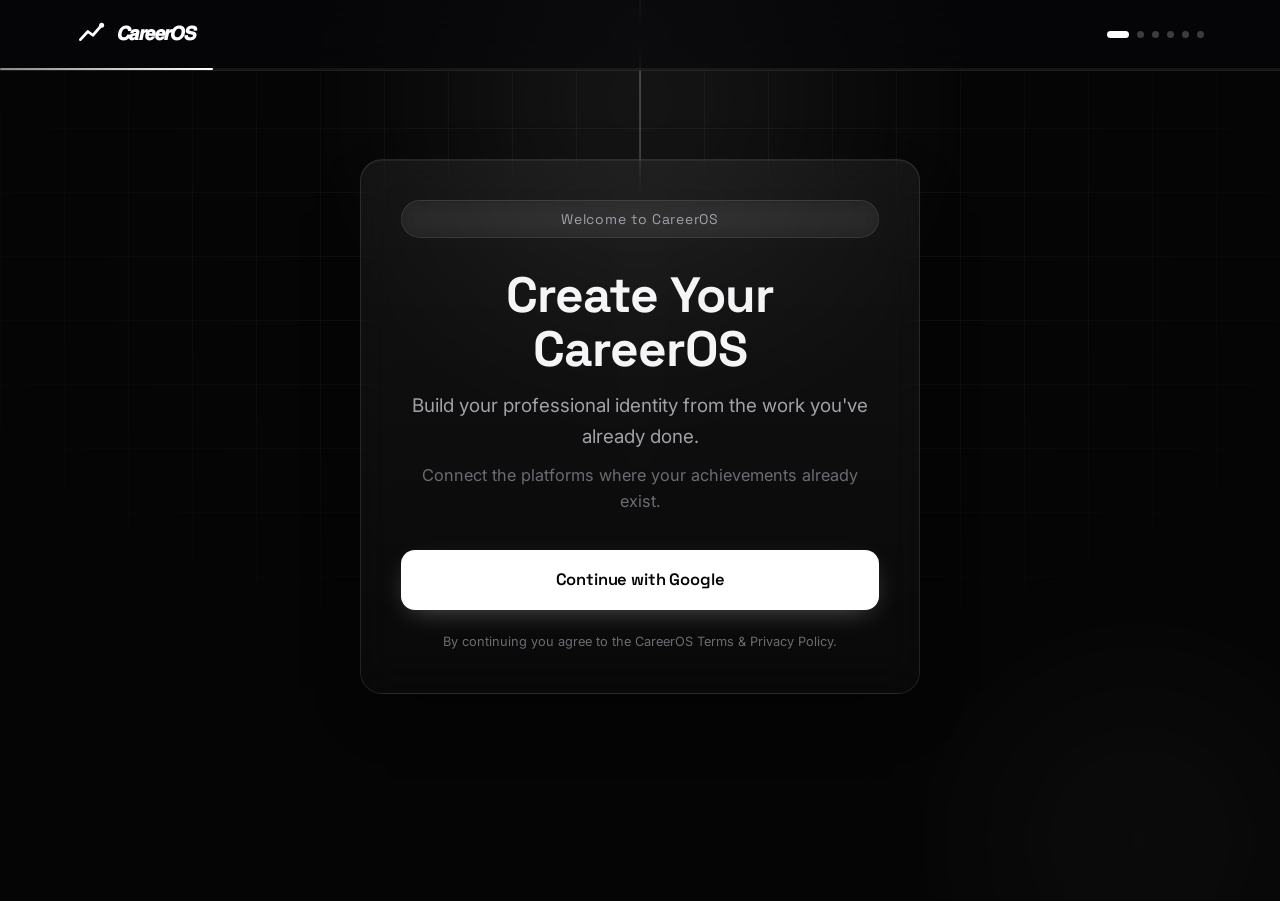
==== commit 782282f7: "QA pass: refine profile, resume, navigation, responsive layout, and performance" ====
--- a/onboarding/index.html
+++ b/onboarding/index.html
@@ -12,6 +12,9 @@
   <link href="https://fonts.googleapis.com/css2?family=Inter:wght@400;500;600;700&family=Space+Grotesk:wght@400;500;600;700&display=swap" rel="stylesheet" />
 
   <link rel="stylesheet" href="../css/style.css" />
+
+  <!-- Google Identity Services (real OAuth; activates once GOOGLE_CLIENT_ID is set in js/app.js) -->
+  <script src="https://accounts.google.com/gsi/client" async></script>
 </head>
 <body data-google-redirect="../dashboard.html">
   <!-- Architectural background (matches homepage) -->
@@ -64,12 +67,6 @@
             </svg>
             Continue with Google
           </button>
-          <button class="btn btn--ghost btn--lg ob-oauth" type="button" data-next>
-            <svg viewBox="0 0 24 24" fill="currentColor" aria-hidden="true" class="ob-oauth__icon">
-              <path d="M12 .5C5.7.5.5 5.7.5 12c0 5.1 3.3 9.4 7.9 10.9.6.1.8-.3.8-.6v-2c-3.2.7-3.9-1.5-3.9-1.5-.5-1.3-1.3-1.7-1.3-1.7-1.1-.7.1-.7.1-.7 1.2.1 1.8 1.2 1.8 1.2 1 1.8 2.7 1.3 3.4 1 .1-.8.4-1.3.7-1.6-2.6-.3-5.3-1.3-5.3-5.8 0-1.3.5-2.3 1.2-3.1-.1-.3-.5-1.5.1-3.1 0 0 1-.3 3.3 1.2a11.5 11.5 0 0 1 6 0C17 4.6 18 4.9 18 4.9c.6 1.6.2 2.8.1 3.1.8.8 1.2 1.8 1.2 3.1 0 4.5-2.7 5.5-5.3 5.8.4.4.8 1.1.8 2.2v3.3c0 .3.2.7.8.6 4.6-1.5 7.9-5.8 7.9-10.9C23.5 5.7 18.3.5 12 .5z"/>
-            </svg>
-            Continue with GitHub
-          </button>
         </div>
         <p class="ob-fineprint">By continuing you agree to the CareerOS Terms &amp; Privacy Policy.</p>
       </div>
@@ -119,18 +116,6 @@
         <p class="ob-sub">Import your achievements automatically.</p>
 
         <ul class="ob-connect" aria-label="Platforms to connect">
-          <li class="ob-connect__row" data-connect="GitHub">
-            <span class="ob-connect__brand">
-              <span class="ob-connect__logo ob-connect__logo--gh" aria-hidden="true">
-                <svg viewBox="0 0 24 24" fill="currentColor"><path d="M12 .5C5.7.5.5 5.7.5 12c0 5.1 3.3 9.4 7.9 10.9.6.1.8-.3.8-.6v-2c-3.2.7-3.9-1.5-3.9-1.5-.5-1.3-1.3-1.7-1.3-1.7-1.1-.7.1-.7.1-.7 1.2.1 1.8 1.2 1.8 1.2 1 1.8 2.7 1.3 3.4 1 .1-.8.4-1.3.7-1.6-2.6-.3-5.3-1.3-5.3-5.8 0-1.3.5-2.3 1.2-3.1-.1-.3-.5-1.5.1-3.1 0 0 1-.3 3.3 1.2a11.5 11.5 0 0 1 6 0C17 4.6 18 4.9 18 4.9c.6 1.6.2 2.8.1 3.1.8.8 1.2 1.8 1.2 3.1 0 4.5-2.7 5.5-5.3 5.8.4.4.8 1.1.8 2.2v3.3c0 .3.2.7.8.6 4.6-1.5 7.9-5.8 7.9-10.9C23.5 5.7 18.3.5 12 .5z"/></svg>
-              </span>
-              <span class="ob-connect__meta">
-                <span class="ob-connect__name">GitHub</span>
-                <span class="ob-connect__hint">Repositories, commits &amp; contributions</span>
-              </span>
-            </span>
-            <button class="btn btn--ghost btn--sm ob-connect__btn" type="button">Connect</button>
-          </li>
           <li class="ob-connect__row" data-connect="LeetCode">
             <span class="ob-connect__brand">
               <span class="ob-connect__logo ob-connect__logo--lc" aria-hidden="true">
@@ -247,7 +232,7 @@
         <p class="ob-sub">Your professional journey starts here.</p>
 
         <ul class="ob-checklist">
-          <li><span class="ob-checklist__tick" aria-hidden="true">✓</span> GitHub Connected</li>
+          <li><span class="ob-checklist__tick" aria-hidden="true">✓</span> Ecosystem Connected</li>
           <li><span class="ob-checklist__tick" aria-hidden="true">✓</span> LeetCode Connected</li>
           <li><span class="ob-checklist__tick" aria-hidden="true">✓</span> LinkedIn Connected</li>
           <li><span class="ob-checklist__tick" aria-hidden="true">✓</span> Career Profile Created</li>
--- a/css/style.css
+++ b/css/style.css
@@ -329,194 +329,174 @@
 
 
 /* ============================================================
-   CONNECTED ECOSYSTEM — constellation
-   ============================================================ */
-.flow {
-  display: flex;
-  align-items: stretch;
-  justify-content: center;
-  gap: 0;
-  max-width: 1000px;
+   YOUR JOURNEY TIMELINE
+   ============================================================ */
+.journey {
+  position: relative;
+  max-width: 1180px;
   margin: 0 auto;
-}
-.flow__stage {
+  padding: 8px 0 4px;
+}
+.journey__glow {
+  position: absolute;
+  inset: -10% -6% auto -6%;
+  height: 360px;
+  background:
+    radial-gradient(60% 80% at 18% 40%, rgba(125,180,255,0.16), transparent 70%),
+    radial-gradient(55% 80% at 82% 55%, rgba(95,227,176,0.14), transparent 70%);
+  filter: blur(20px);
+  opacity: 0.9;
+  pointer-events: none;
+  z-index: 0;
+}
+.journey__track {
+  list-style: none;
+  margin: 0;
+  padding: 0;
+  position: relative;
+  z-index: 1;
+  display: grid;
+  grid-template-columns: repeat(6, 1fr);
+  gap: 18px;
+}
+
+/* Glassmorphism step card */
+.journey-card {
+  position: relative;
   display: flex;
   flex-direction: column;
-  justify-content: center;
-  gap: 14px;
-  position: relative;
-}
-.flow__stage--engine { align-items: center; }
-.flow__stage-label {
-  font-family: var(--font-head);
-  font-size: 0.7rem;
-  letter-spacing: 0.16em;
-  text-transform: uppercase;
-  color: var(--text-muted);
-  margin-bottom: 4px;
-  text-align: center;
-}
-
-/* Flow nodes (metallic boxes) */
-.flow__node {
-  display: flex;
-  flex-direction: column;
-  align-items: center;
-  text-align: center;
   gap: 12px;
-  padding: 18px 16px 15px;
-  min-width: 132px;
-  border-radius: 16px;
-  background: var(--metal);
-  border: 1px solid var(--border-strong);
-  box-shadow: var(--metal-bevel);
-  position: relative;
+  padding: 22px 18px 20px;
+  border-radius: 18px;
+  background: linear-gradient(160deg, rgba(255,255,255,0.07), rgba(255,255,255,0.02));
+  -webkit-backdrop-filter: blur(14px);
+  backdrop-filter: blur(14px);
+  border: 1px solid rgba(255,255,255,0.10);
+  box-shadow: inset 0 1px 0 rgba(255,255,255,0.10), 0 18px 40px -28px rgba(0,0,0,0.9);
   overflow: hidden;
-  transition: transform 0.35s var(--ease), border-color 0.3s var(--ease),
-              box-shadow 0.35s var(--ease);
-}
-.flow__node::after {
-  content: "";
-  position: absolute; inset: 0;
-  background: var(--sheen);
-  background-size: 250% 250%;
-  background-position: 180% 0;
-  opacity: 0;
-  transition: opacity 0.3s var(--ease);
-  pointer-events: none;
-}
-.flow__node:hover {
-  transform: translateY(-4px);
-  border-color: rgba(255,255,255,0.32);
-  box-shadow: inset 0 1px 0 rgba(255,255,255,0.18), 0 22px 48px -22px rgba(0,0,0,0.95);
-}
-.flow__node:hover::after { opacity: 1; animation: metalSheen 0.9s var(--ease); }
-.flow__node--out {
-  flex-direction: row;
-  text-align: left;
-  align-items: center;
-  gap: 13px;
-  min-width: 230px;
-  padding: 14px 18px;
-}
-.flow__node-icon {
-  display: grid; place-items: center;
-  flex: 0 0 auto;
-  width: 48px; height: 48px;
-  border-radius: 13px;
-  background: linear-gradient(150deg, #2a2a31, #101015);
-  border: 1px solid rgba(255,255,255,0.12);
-  box-shadow: inset 0 1px 0 rgba(255,255,255,0.18), inset 0 -3px 6px rgba(0,0,0,0.5),
-              0 6px 16px -8px rgba(0,0,0,0.8);
-  color: #fff;
-  position: relative; z-index: 1;
-  transition: transform 0.35s var(--ease);
-}
-.flow__node--out .flow__node-icon { width: 42px; height: 42px; border-radius: 11px; }
-.flow__node:hover .flow__node-icon { transform: translateY(-2px); }
-.flow__node-icon svg { width: 25px; height: 25px; display: block; }
-.flow__node--out .flow__node-icon svg { width: 22px; height: 22px; }
-/* Brand colours — always on, with a matching glow */
-.flow__node-icon--gh  { background: linear-gradient(150deg, #2b3138, #0d1117); color: #ffffff;
-  box-shadow: inset 0 1px 0 rgba(255,255,255,0.18), 0 6px 18px -8px rgba(255,255,255,0.22); }
-.flow__node-icon--lc  { background: linear-gradient(150deg, #2a1d08, #120c03); color: #ffa116;
-  box-shadow: inset 0 1px 0 rgba(255,255,255,0.12), 0 6px 18px -8px rgba(255,161,22,0.5); }
-.flow__node-icon--gfg { background: linear-gradient(150deg, #0c2c19, #05140c); color: #2f8d46;
-  box-shadow: inset 0 1px 0 rgba(255,255,255,0.12), 0 6px 18px -8px rgba(47,141,70,0.5); }
-.flow__node-icon--in  { background: linear-gradient(150deg, #07344f, #03131e); color: #38a6e4;
-  box-shadow: inset 0 1px 0 rgba(255,255,255,0.12), 0 6px 18px -8px rgba(56,166,228,0.5); }
-.flow__node-icon--projects { color: #c79bff;
-  box-shadow: inset 0 1px 0 rgba(255,255,255,0.14), 0 6px 18px -8px rgba(199,155,255,0.45); }
-.flow__node-icon--certs { color: #ffd24a;
-  box-shadow: inset 0 1px 0 rgba(255,255,255,0.14), 0 6px 18px -8px rgba(255,210,74,0.45); }
-.flow__node-icon--profile { color: #5fe3b0;
-  box-shadow: inset 0 1px 0 rgba(255,255,255,0.14), 0 6px 18px -8px rgba(95,227,176,0.45); }
-.flow__node-icon--resume { color: #7db4ff;
-  box-shadow: inset 0 1px 0 rgba(255,255,255,0.14), 0 6px 18px -8px rgba(125,180,255,0.45); }
-.flow__node-label {
-  font-size: 0.9rem; font-weight: 500; line-height: 1.3;
-  color: var(--text); position: relative; z-index: 1;
-}
-
-/* Engine core — brushed metal dome */
-.flow__core {
-  display: flex;
-  flex-direction: column;
-  align-items: center;
-  justify-content: center;
-  gap: 4px;
-  width: 148px; height: 148px;
-  border-radius: 50%;
-  text-align: center;
-  background:
-    radial-gradient(circle at 50% 30%, rgba(255,255,255,0.22), transparent 60%),
-    linear-gradient(160deg, #2c2c33, #0a0a0e);
-  border: 1px solid rgba(255,255,255,0.28);
-  box-shadow: inset 0 2px 2px rgba(255,255,255,0.18), inset 0 -6px 14px rgba(0,0,0,0.6),
-              0 0 60px -10px rgba(255,255,255,0.32);
-}
-.flow__core svg { width: 32px; height: 32px; }
-.flow__core-name { font-family: var(--font-head); font-weight: 600; letter-spacing: -0.02em; font-size: 1rem; }
-.flow__core-sub { font-size: 0.66rem; letter-spacing: 0.08em; text-transform: uppercase; color: var(--text-muted); }
-
-/* Connector wires with animated flowing pulse */
-.flow__wire {
-  flex: 1 1 auto;
-  min-width: 54px;
-  align-self: center;
-  position: relative;
-  height: 3px;
-  margin: 0 8px;
-}
-.flow__track {
-  position: absolute; inset: 0;
-  border-radius: 999px;
-  overflow: hidden;
-  background: linear-gradient(90deg, rgba(255,255,255,0.06), rgba(255,255,255,0.18), rgba(255,255,255,0.06));
-}
-.flow__track::after {
+  transition: transform 0.4s var(--ease), border-color 0.35s var(--ease),
+              box-shadow 0.4s var(--ease);
+}
+/* Gradient border accent */
+.journey-card::before {
   content: "";
   position: absolute; inset: 0;
   border-radius: inherit;
-  box-shadow: 0 0 10px rgba(255,255,255,0.18);
-  opacity: 0.5;
-}
-.flow__pulse { display: none; }
-.flow__pulse:nth-child(2) { animation-delay: 0.5s; }
-.flow__pulse:nth-child(3) { animation-delay: 1s; }
-.flow__wire--out .flow__pulse:nth-child(1) { animation-delay: 0.25s; }
-.flow__wire--out .flow__pulse:nth-child(2) { animation-delay: 0.75s; }
-.flow__wire--out .flow__pulse:nth-child(3) { animation-delay: 1.25s; }
-.flow__arrow {
-  position: absolute; right: -2px; top: 50%;
+  padding: 1px;
+  background: linear-gradient(150deg, rgba(125,180,255,0.55), rgba(95,227,176,0.30), transparent 70%);
+  -webkit-mask: linear-gradient(#000 0 0) content-box, linear-gradient(#000 0 0);
+  -webkit-mask-composite: xor;
+          mask: linear-gradient(#000 0 0) content-box, linear-gradient(#000 0 0);
+          mask-composite: exclude;
+  opacity: 0;
+  transition: opacity 0.4s var(--ease);
+  pointer-events: none;
+}
+.journey-card:hover {
+  transform: translateY(-6px);
+  border-color: rgba(255,255,255,0.18);
+  box-shadow: inset 0 1px 0 rgba(255,255,255,0.16), 0 28px 56px -26px rgba(0,0,0,0.95);
+}
+.journey-card:hover::before { opacity: 1; }
+
+/* Animated connector line (desktop: horizontal between cards) */
+.journey-card__line {
+  position: absolute;
+  top: 46px;
+  right: -18px;
+  width: 18px;
+  height: 2px;
+  background: linear-gradient(90deg, rgba(125,180,255,0.7), rgba(95,227,176,0.2));
+  z-index: 2;
+  pointer-events: none;
+}
+.journey-card__line::after {
+  content: "";
+  position: absolute; right: -1px; top: 50%;
   transform: translateY(-50%);
   width: 0; height: 0;
-  border-top: 6px solid transparent;
-  border-bottom: 6px solid transparent;
-  border-left: 9px solid rgba(255,255,255,0.6);
-}
-@keyframes flowPulse {
-  0%   { left: -34%; opacity: 0; }
-  12%  { opacity: 1; }
-  85%  { opacity: 1; }
+  border-top: 4px solid transparent;
+  border-bottom: 4px solid transparent;
+  border-left: 6px solid rgba(95,227,176,0.85);
+}
+.journey-card__line::before {
+  content: "";
+  position: absolute; top: 0; left: 0;
+  width: 40%; height: 100%;
+  background: rgba(255,255,255,0.85);
+  border-radius: 999px;
+  animation: journeyFlow 2.4s var(--ease) infinite;
+}
+@keyframes journeyFlow {
+  0%   { left: -40%; opacity: 0; }
+  20%  { opacity: 1; }
+  80%  { opacity: 1; }
   100% { left: 100%; opacity: 0; }
 }
 
-/* Core breathes in sync with the incoming stream */
-.flow__core { animation: coreGlow 1.5s ease-in-out infinite; }
-@keyframes coreGlow {
-  0%, 100% {
-    box-shadow: inset 0 2px 2px rgba(255,255,255,0.18), inset 0 -6px 14px rgba(0,0,0,0.6),
-                0 0 60px -10px rgba(255,255,255,0.32);
+.journey-card__step {
+  font-family: var(--font-head);
+  font-size: 0.72rem;
+  font-weight: 600;
+  letter-spacing: 0.14em;
+  color: var(--text-muted);
+}
+.journey-card__icon {
+  display: grid; place-items: center;
+  width: 46px; height: 46px;
+  border-radius: 13px;
+  background: linear-gradient(150deg, rgba(125,180,255,0.18), rgba(95,227,176,0.12));
+  border: 1px solid rgba(255,255,255,0.14);
+  box-shadow: inset 0 1px 0 rgba(255,255,255,0.18), 0 6px 18px -8px rgba(125,180,255,0.45);
+  color: #cfe0ff;
+  transition: transform 0.4s var(--ease);
+}
+.journey-card:hover .journey-card__icon { transform: translateY(-2px) scale(1.04); }
+.journey-card__icon svg { width: 24px; height: 24px; display: block; }
+.journey-card__title {
+  font-family: var(--font-head);
+  font-weight: 600;
+  letter-spacing: -0.01em;
+  font-size: 1.02rem;
+  line-height: 1.25;
+  color: var(--text);
+}
+.journey-card__desc {
+  font-size: 0.88rem;
+  line-height: 1.5;
+  color: var(--text-muted);
+}
+
+/* Tablet: two rows of three */
+@media (max-width: 1024px) {
+  .journey__track { grid-template-columns: repeat(3, 1fr); gap: 16px; }
+  .journey-card__line { display: none; }
+}
+
+/* Mobile: vertical timeline */
+@media (max-width: 768px) {
+  .journey { padding-left: 10px; }
+  .journey__track { grid-template-columns: 1fr; gap: 14px; padding-left: 20px; }
+  .journey__track::before {
+    content: "";
+    position: absolute; left: 4px; top: 8px; bottom: 8px;
+    width: 2px;
+    background: linear-gradient(180deg, rgba(125,180,255,0.5), rgba(95,227,176,0.25));
   }
-  50% {
-    box-shadow: inset 0 2px 2px rgba(255,255,255,0.26), inset 0 -6px 14px rgba(0,0,0,0.6),
-                0 0 80px -4px rgba(255,255,255,0.55);
+  .journey-card { padding: 18px 16px; }
+  .journey-card::after {
+    content: "";
+    position: absolute; left: -20px; top: 24px;
+    width: 10px; height: 10px;
+    border-radius: 50%;
+    background: #7db4ff;
+    box-shadow: 0 0 0 4px rgba(125,180,255,0.18);
   }
 }
 
 
 /* ============================================================
+
    RESUME BUILDER
    ============================================================ */
 .resume__grid {
@@ -663,14 +643,14 @@
 /* ============================================================
    RESPONSIVE
    ============================================================ */
-@media (max-width: 900px) {
+@media (max-width: 1024px) {
   .resume__grid { grid-template-columns: 1fr; }
   .resume__preview { order: -1; max-width: 440px; width: 100%; margin: 0 auto; }
   .doc { transform: none; }
   .trust__grid { grid-template-columns: 1fr; }
 }
 
-@media (max-width: 720px) {
+@media (max-width: 768px) {
   .nav__links { display: none; }       /* desktop links hidden */
   .nav__toggle { display: flex; }       /* hamburger shown */
 
@@ -702,7 +682,7 @@
   .footer__inner { flex-direction: column; align-items: flex-start; gap: 24px; }
 }
 
-@media (max-width: 520px) {
+@media (max-width: 480px) {
   .container { padding: 0 18px; }
   .hero__actions { flex-direction: column; align-items: stretch; }
   .hero__actions .btn { width: 100%; }
@@ -839,14 +819,14 @@
 /* ============================================================
    RESPONSIVE — new components
    ============================================================ */
-@media (max-width: 900px) {
+@media (max-width: 1024px) {
   .stats-strip__grid { grid-template-columns: repeat(2, 1fr); gap: 28px 16px; }
 }
-@media (max-width: 720px) {
+@media (max-width: 768px) {
   .hero { min-height: auto; padding: 64px 0 72px; }
   .hero__photo { background-position: center, center 22%; }
 }
-@media (max-width: 520px) {
+@media (max-width: 480px) {
   .stats-strip__grid { grid-template-columns: 1fr 1fr; }
 }
 
@@ -1047,7 +1027,7 @@
 /* ============================================================
    POLISH — spacing, dividers between stat columns off on mobile
    ============================================================ */
-@media (max-width: 720px) {
+@media (max-width: 768px) {
   .stat + .stat::before { display: none; }
 }
 
@@ -1154,7 +1134,7 @@
 }
 .footer__note { color: var(--text-dim); font-size: 0.86rem; font-family: var(--font-head); margin: 0; }
 
-@media (max-width: 640px) {
+@media (max-width: 768px) {
   .footer__inner { flex-direction: column; gap: 32px; }
 }
 
@@ -1545,7 +1525,7 @@
 }
 
 /* ---------- Responsive ---------- */
-@media (max-width: 600px) {
+@media (max-width: 768px) {
   .ob-top__inner { padding: 0 16px; gap: 10px; }
   .ob-steps { display: none; }
   .ob-main { padding: 32px 16px 64px; }
@@ -1558,7 +1538,7 @@
   .ob-otp__box { width: 44px; height: 54px; font-size: 1.3rem; }
   .ob-otp__boxes { gap: 8px; }
 }
-@media (max-width: 360px) {
+@media (max-width: 390px) {
   .ob-otp__box { width: 38px; height: 48px; }
 }
 
@@ -1581,7 +1561,7 @@
 /* Keep decorative hero glows from forcing side-scroll */
 .hero, .hero__bg { overflow: hidden; max-width: 100%; }
 
-@media (max-width: 720px) {
+@media (max-width: 768px) {
   /* Brand wordmark scales so it never pushes the hamburger off-screen */
   .brand__name { font-size: 1.08rem; }
   .nav__inner { gap: 10px; }
@@ -1597,7 +1577,7 @@
   .prose p { font-size: 1rem; }
 }
 
-@media (max-width: 600px) {
+@media (max-width: 768px) {
   /* Full-width, comfortable tap targets for all CTAs */
   .hero__actions { flex-direction: column; align-items: stretch; }
   .hero__actions .btn,
@@ -1608,12 +1588,12 @@
   .sources { gap: 12px 18px; }
 }
 
-@media (max-width: 520px) {
+@media (max-width: 480px) {
   .container { padding: 0 16px; }
   .footer__nav { flex-wrap: wrap; gap: 14px 20px; }
 }
 
-@media (max-width: 400px) {
+@media (max-width: 390px) {
   .brand__name { font-size: 1rem; }
   .hero__title { font-size: clamp(1.75rem, 9vw, 2.2rem); }
   .loader__name { font-size: 1.25rem; }
@@ -1780,11 +1760,11 @@
 .dash-cta__fill { display: block; height: 100%; width: 65%; background: linear-gradient(90deg, #ffffff, #9a9aa3); }
 .dash-cta__pct { font-size: 0.78rem; color: var(--text-muted); margin-bottom: 18px; }
 
-@media (max-width: 900px) {
+@media (max-width: 1024px) {
   .dash-stats { grid-template-columns: repeat(2, 1fr); }
   .dash-grid { grid-template-columns: 1fr; }
 }
-@media (max-width: 520px) {
+@media (max-width: 480px) {
   .dash-stats { grid-template-columns: 1fr; }
 }
 
@@ -1879,7 +1859,7 @@
   z-index: 1;
 }
 
-@media (max-width: 560px) {
+@media (max-width: 480px) {
   .int-tile { width: 70px; height: 70px; border-radius: 16px; }
   .int-tile svg { width: 32px; height: 32px; }
   .int-tile__mono { font-size: 1.2rem; }
@@ -2154,7 +2134,7 @@
   margin: 0 0 16px;
 }
 
-@media (max-width: 520px) {
+@media (max-width: 480px) {
   .gh-card__stats { grid-template-columns: 1fr; }
 }
 
@@ -2248,6 +2228,12 @@
   flex-basis: 64px;
   font-size: 1.6rem;
 }
+.g-avatar-img {
+  object-fit: cover;
+  border-radius: 50%;
+  background: transparent;
+  padding: 0;
+}
 .g-form {
   display: flex;
   flex-direction: column;
@@ -2257,3 +2243,635 @@
 .g-modal__sub {
   text-align: center;
 }
+
+
+
+/* ---------- navbar account dropdown (signed-in user) ---------- */
+.acct {
+  position: relative;
+  display: inline-flex;
+}
+.acct__trigger {
+  display: inline-flex;
+  align-items: center;
+  gap: 8px;
+  padding: 5px 10px 5px 5px;
+  border: 1px solid var(--border);
+  border-radius: 999px;
+  background: rgba(255, 255, 255, 0.04);
+  color: var(--text);
+  cursor: pointer;
+  font: inherit;
+  transition: border-color 0.25s var(--ease), background 0.25s var(--ease);
+}
+.acct__trigger:hover {
+  border-color: rgba(255, 255, 255, 0.28);
+  background: rgba(255, 255, 255, 0.07);
+}
+.acct__avatar {
+  width: 32px;
+  height: 32px;
+  flex: 0 0 32px;
+  font-size: 0.9rem;
+}
+.acct__name {
+  font-size: 0.9rem;
+  font-weight: 600;
+  max-width: 130px;
+  overflow: hidden;
+  text-overflow: ellipsis;
+  white-space: nowrap;
+}
+.acct__chev {
+  width: 16px;
+  height: 16px;
+  color: var(--muted, #9aa0aa);
+  transition: transform 0.28s var(--ease);
+}
+.acct.is-open .acct__chev { transform: rotate(180deg); }
+
+/* glassmorphism menu */
+.acct-menu {
+  position: absolute;
+  top: calc(100% + 10px);
+  right: 0;
+  min-width: 248px;
+  padding: 8px;
+  border: 1px solid rgba(255, 255, 255, 0.12);
+  border-radius: 16px;
+  background: rgba(18, 18, 22, 0.72);
+  backdrop-filter: blur(20px) saturate(160%);
+  -webkit-backdrop-filter: blur(20px) saturate(160%);
+  box-shadow: 0 20px 50px rgba(0, 0, 0, 0.45);
+  opacity: 0;
+  visibility: hidden;
+  transform: translateY(-6px) scale(0.97);
+  transform-origin: top right;
+  transition: opacity 0.2s var(--ease), transform 0.2s var(--ease), visibility 0.2s;
+  z-index: 60;
+}
+.acct.is-open .acct-menu {
+  opacity: 1;
+  visibility: visible;
+  transform: translateY(0) scale(1);
+}
+.acct-menu__head {
+  display: flex;
+  align-items: center;
+  gap: 12px;
+  padding: 10px 10px 12px;
+  border-bottom: 1px solid rgba(255, 255, 255, 0.08);
+  margin-bottom: 6px;
+}
+.acct-menu__avatar {
+  width: 40px;
+  height: 40px;
+  flex: 0 0 40px;
+  font-size: 1.05rem;
+}
+.acct-menu__meta {
+  display: flex;
+  flex-direction: column;
+  min-width: 0;
+}
+.acct-menu__name {
+  font-size: 0.92rem;
+  font-weight: 600;
+  color: var(--text);
+  overflow: hidden;
+  text-overflow: ellipsis;
+  white-space: nowrap;
+}
+.acct-menu__email {
+  font-size: 0.78rem;
+  color: var(--muted, #9aa0aa);
+  overflow: hidden;
+  text-overflow: ellipsis;
+  white-space: nowrap;
+}
+.acct-menu__list { display: flex; flex-direction: column; }
+.acct-menu__item {
+  display: flex;
+  align-items: center;
+  gap: 10px;
+  width: 100%;
+  padding: 9px 10px;
+  border: none;
+  border-radius: 10px;
+  background: none;
+  color: var(--text);
+  font: inherit;
+  font-size: 0.9rem;
+  text-align: left;
+  text-decoration: none;
+  cursor: pointer;
+  transition: background 0.18s var(--ease);
+}
+.acct-menu__item:hover { background: rgba(255, 255, 255, 0.08); }
+.acct-menu__ico {
+  width: 20px;
+  text-align: center;
+  font-size: 0.95rem;
+  flex: 0 0 20px;
+}
+.acct-menu__soon {
+  margin-left: auto;
+  font-size: 0.68rem;
+  font-weight: 600;
+  letter-spacing: 0.03em;
+  text-transform: uppercase;
+  color: var(--muted, #9aa0aa);
+  background: rgba(255, 255, 255, 0.08);
+  padding: 2px 7px;
+  border-radius: 999px;
+}
+.acct-menu__item--disabled {
+  opacity: 0.55;
+  cursor: default;
+}
+.acct-menu__item--disabled:hover { background: none; }
+.acct-menu__item--danger { color: #ff8585; }
+.acct-menu__item--danger:hover { background: rgba(255, 90, 90, 0.12); }
+.acct-menu__sep {
+  height: 1px;
+  margin: 6px 4px;
+  background: rgba(255, 255, 255, 0.08);
+}
+
+/* Mobile variant: render the account menu inline (no floating dropdown). */
+.mobile-menu__links .acct { display: block; width: 100%; }
+.mobile-menu__links .acct__trigger {
+  width: 100%;
+  justify-content: flex-start;
+  border-radius: 12px;
+}
+.mobile-menu__links .acct__chev { margin-left: auto; }
+.mobile-menu__links .acct-menu {
+  position: static;
+  width: 100%;
+  min-width: 0;
+  margin-top: 8px;
+  opacity: 1;
+  visibility: visible;
+  transform: none;
+  display: none;
+  background: rgba(255, 255, 255, 0.03);
+  backdrop-filter: none;
+  -webkit-backdrop-filter: none;
+  box-shadow: none;
+}
+.mobile-menu__links .acct.is-open .acct-menu { display: block; }
+
+
+
+/* ============================================================
+   DASHBOARD v2 — AI Career Copilot, Readiness, Skill Gap,
+   Career Timeline, empty states, command palette, AI assistant
+   ============================================================ */
+
+.dash-grid--top { margin-bottom: 26px; }
+
+/* ---- AI Career Copilot hero ---- */
+.copilot {
+  position: relative;
+  overflow: hidden;
+  border: 1px solid var(--border);
+  border-radius: var(--radius);
+  background: var(--surface);
+  backdrop-filter: blur(18px);
+  -webkit-backdrop-filter: blur(18px);
+  padding: 34px 34px 30px;
+  margin-bottom: 26px;
+  box-shadow: var(--shadow);
+}
+.copilot__bg {
+  position: absolute; inset: 0; pointer-events: none;
+  background:
+    radial-gradient(620px 280px at 12% -10%, rgba(120,140,255,0.16), transparent 60%),
+    radial-gradient(520px 260px at 100% 0%, rgba(255,255,255,0.06), transparent 55%);
+}
+.copilot__head { position: relative; }
+.copilot__kicker {
+  display: inline-flex; align-items: center; gap: 8px;
+  font: 600 12.5px/1 var(--font-body); letter-spacing: .08em; text-transform: uppercase;
+  color: var(--text-muted);
+  padding: 7px 13px; border: 1px solid var(--border); border-radius: 999px;
+  background: var(--surface);
+}
+.copilot__kicker svg { width: 15px; height: 15px; color: var(--text); }
+.copilot__greeting {
+  font: 700 clamp(26px, 3.4vw, 38px)/1.1 var(--font-head);
+  color: var(--text); margin: 16px 0 8px;
+}
+.copilot__wave { display: inline-block; }
+.copilot__sub { color: var(--text-muted); max-width: 60ch; font-size: 15px; line-height: 1.6; }
+
+.copilot__focus {
+  position: relative;
+  margin-top: 26px; padding-top: 24px;
+  border-top: 1px solid var(--border);
+}
+.copilot__focus-head { display: flex; align-items: center; justify-content: space-between; margin-bottom: 14px; }
+.copilot__focus-title { font: 600 17px/1 var(--font-head); color: var(--text); }
+.copilot__focus-note { font-size: 12.5px; color: var(--text-dim); }
+.copilot__tasks { list-style: none; display: grid; grid-template-columns: 1fr 1fr; gap: 12px; }
+.copilot__task {
+  display: flex; align-items: center; gap: 13px;
+  padding: 15px 16px; border: 1px solid var(--border); border-radius: var(--radius-sm);
+  background: var(--surface);
+  transition: transform .35s var(--ease), border-color .35s var(--ease), background .35s var(--ease);
+}
+.copilot__task:hover { transform: translateY(-3px); border-color: var(--border-strong); background: var(--surface-2); }
+.copilot__task-ico {
+  flex: 0 0 auto; width: 38px; height: 38px; display: grid; place-items: center;
+  border-radius: 10px; border: 1px solid var(--border); color: var(--text);
+  background: linear-gradient(135deg, rgba(120,140,255,0.14), rgba(255,255,255,0.04));
+}
+.copilot__task-ico svg { width: 20px; height: 20px; }
+.copilot__task-txt { display: flex; flex-direction: column; gap: 2px; min-width: 0; }
+.copilot__task-txt strong { font: 600 14px/1.2 var(--font-body); color: var(--text); }
+.copilot__task-txt span { font-size: 12.5px; color: var(--text-dim); }
+.copilot__task-go {
+  margin-left: auto; flex: 0 0 auto; width: 28px; height: 28px; display: grid; place-items: center;
+  border-radius: 8px; color: var(--text-muted); font-size: 20px; text-decoration: none;
+  transition: color .25s var(--ease), background .25s var(--ease);
+}
+.copilot__task-go:hover { color: var(--text); background: var(--surface-2); }
+
+/* ---- Career Readiness ---- */
+.dash-panel__tag {
+  font: 600 10.5px/1 var(--font-body); letter-spacing: .08em; color: var(--text-muted);
+  padding: 5px 9px; border: 1px solid var(--border); border-radius: 999px; background: var(--surface);
+}
+.readiness__body { display: flex; align-items: center; gap: 22px; flex-wrap: wrap; }
+.readiness__ring { position: relative; flex: 0 0 auto; width: 110px; height: 110px; }
+.readiness__ring svg { width: 100%; height: 100%; transform: rotate(-90deg); }
+.readiness__ring-track { fill: none; stroke: var(--border); stroke-width: 8; }
+.readiness__ring-fill {
+  fill: none; stroke: rgba(120,140,255,0.55); stroke-width: 8; stroke-linecap: round;
+  stroke-dasharray: 314; stroke-dashoffset: 314; /* empty until a real score exists */
+}
+.readiness__ring-label {
+  position: absolute; inset: 0; display: grid; place-items: center;
+  font: 700 26px/1 var(--font-head); color: var(--text-dim);
+}
+.readiness__copy { flex: 1; min-width: 220px; }
+.readiness__lead { font: 600 15px/1.4 var(--font-body); color: var(--text); margin-bottom: 6px; }
+.readiness__hint { font-size: 13px; color: var(--text-dim); line-height: 1.55; margin-bottom: 14px; }
+
+/* ---- Skill Gap Analysis ---- */
+.skillgap__list { list-style: none; display: flex; flex-direction: column; }
+.skillgap__row {
+  display: flex; align-items: center; justify-content: space-between;
+  padding: 14px 2px; border-bottom: 1px solid var(--border);
+}
+.skillgap__row:last-child { border-bottom: 0; }
+.skillgap__name { font: 600 14px/1 var(--font-body); color: var(--text); }
+.skillgap__state {
+  font-size: 12.5px; color: var(--text-dim); display: inline-flex; align-items: center; gap: 8px;
+}
+.skillgap__state::before {
+  content: ""; width: 7px; height: 7px; border-radius: 50%;
+  background: rgba(120,140,255,0.7); box-shadow: 0 0 0 0 rgba(120,140,255,0.5);
+  animation: sgPulse 1.8s var(--ease) infinite;
+}
+@keyframes sgPulse { 0%,100% { opacity:.4; } 50% { opacity:1; box-shadow: 0 0 8px 1px rgba(120,140,255,0.5);} }
+
+/* ---- Career Timeline ---- */
+.ctimeline__list { list-style: none; position: relative; padding-left: 6px; }
+.ctimeline__list::before {
+  content: ""; position: absolute; left: 12px; top: 6px; bottom: 6px; width: 2px;
+  background: var(--border);
+}
+.ctimeline__step { position: relative; display: flex; align-items: center; gap: 14px; padding: 11px 0 11px 30px; }
+.ctimeline__node {
+  position: absolute; left: 5px; width: 15px; height: 15px; border-radius: 50%;
+  border: 2px solid var(--border-strong); background: var(--bg-elev);
+  transition: all .4s var(--ease);
+}
+.ctimeline__label { font: 500 14px/1.3 var(--font-body); color: var(--text-dim); transition: color .4s var(--ease); }
+.ctimeline__step.is-done .ctimeline__node {
+  background: rgba(120,140,255,0.95); border-color: rgba(120,140,255,0.95);
+  box-shadow: 0 0 0 4px rgba(120,140,255,0.18), 0 0 14px 2px rgba(120,140,255,0.55);
+}
+.ctimeline__step.is-done .ctimeline__label { color: var(--text); font-weight: 600; }
+
+/* ---- Generic empty state ---- */
+.dash-empty { text-align: center; padding: 26px 16px 22px; }
+.dash-empty__ico {
+  width: 46px; height: 46px; margin: 0 auto 14px; display: grid; place-items: center;
+  border-radius: 12px; border: 1px solid var(--border); color: var(--text-muted); background: var(--surface);
+}
+.dash-empty__ico svg { width: 24px; height: 24px; }
+.dash-empty__txt { color: var(--text-muted); font-size: 13.5px; line-height: 1.55; max-width: 38ch; margin: 0 auto 14px; }
+
+/* ---- Floating AI assistant ---- */
+.cai-fab {
+  position: fixed; right: 22px; bottom: 22px; z-index: 80;
+  width: 56px; height: 56px; border-radius: 50%; border: 1px solid var(--border-strong);
+  background: linear-gradient(135deg, rgba(120,140,255,0.9), rgba(80,90,220,0.85));
+  color: #fff; cursor: pointer; display: grid; place-items: center;
+  box-shadow: 0 14px 40px -10px rgba(80,90,220,0.7);
+  transition: transform .3s var(--ease), box-shadow .3s var(--ease);
+}
+.cai-fab:hover { transform: translateY(-3px) scale(1.04); }
+.cai-fab svg { width: 26px; height: 26px; }
+.cai-overlay {
+  position: fixed; inset: 0; z-index: 90; background: rgba(0,0,0,0.55);
+  backdrop-filter: blur(2px); opacity: 0; visibility: hidden; transition: opacity .3s var(--ease), visibility .3s;
+}
+.cai-overlay.is-open { opacity: 1; visibility: visible; }
+.cai-panel {
+  position: fixed; top: 0; right: 0; z-index: 95; height: 100%; width: min(420px, 92vw);
+  background: var(--bg-elev); border-left: 1px solid var(--border);
+  transform: translateX(100%); transition: transform .4s var(--ease);
+  display: flex; flex-direction: column; box-shadow: -30px 0 80px -30px rgba(0,0,0,0.9);
+}
+.cai-overlay.is-open .cai-panel { transform: translateX(0); }
+.cai-panel__head { display: flex; align-items: center; justify-content: space-between; padding: 22px 22px 16px; border-bottom: 1px solid var(--border); }
+.cai-panel__title { font: 700 18px/1 var(--font-head); color: var(--text); }
+.cai-panel__close { background: none; border: 0; color: var(--text-muted); font-size: 24px; cursor: pointer; line-height: 1; }
+.cai-panel__close:hover { color: var(--text); }
+.cai-panel__body { flex: 1; overflow-y: auto; padding: 20px 22px; }
+.cai-panel__hint { color: var(--text-dim); font-size: 13px; margin-bottom: 16px; }
+.cai-prompts { display: flex; flex-direction: column; gap: 10px; }
+.cai-prompt {
+  text-align: left; width: 100%; padding: 14px 16px; border: 1px solid var(--border);
+  border-radius: var(--radius-sm); background: var(--surface); color: var(--text);
+  font: 500 14px/1.3 var(--font-body); cursor: pointer;
+  transition: transform .3s var(--ease), border-color .3s var(--ease), background .3s var(--ease);
+}
+.cai-prompt:hover { transform: translateX(3px); border-color: var(--border-strong); background: var(--surface-2); }
+.cai-answer {
+  margin-top: 18px; padding: 16px; border: 1px dashed var(--border); border-radius: var(--radius-sm);
+  background: var(--surface); color: var(--text-muted); font-size: 13.5px; line-height: 1.6;
+}
+.cai-answer[hidden] { display: none; }
+
+/* ---- Command palette (Ctrl/Cmd + K) ---- */
+.cmdk { position: fixed; inset: 0; z-index: 120; display: none; }
+.cmdk.is-open { display: block; }
+.cmdk__overlay { position: absolute; inset: 0; background: rgba(0,0,0,0.6); backdrop-filter: blur(3px); }
+.cmdk__box {
+  position: relative; margin: 12vh auto 0; width: min(560px, 92vw);
+  background: var(--bg-elev); border: 1px solid var(--border-strong); border-radius: 16px;
+  overflow: hidden; box-shadow: var(--shadow);
+}
+.cmdk__input {
+  width: 100%; border: 0; border-bottom: 1px solid var(--border); background: transparent;
+  color: var(--text); font: 500 16px/1 var(--font-body); padding: 18px 20px; outline: none;
+}
+.cmdk__input::placeholder { color: var(--text-dim); }
+.cmdk__list { list-style: none; max-height: 320px; overflow-y: auto; padding: 8px; }
+.cmdk__item {
+  display: flex; align-items: center; gap: 12px; padding: 12px 14px; border-radius: 10px;
+  color: var(--text-muted); cursor: pointer; font: 500 14px/1 var(--font-body);
+}
+.cmdk__item small { margin-left: auto; color: var(--text-dim); font-size: 11.5px; }
+.cmdk__item.is-active, .cmdk__item:hover { background: var(--surface-2); color: var(--text); }
+.cmdk__empty { padding: 20px; text-align: center; color: var(--text-dim); font-size: 13px; }
+
+@media (max-width: 1024px) {
+  .copilot__tasks { grid-template-columns: 1fr; }
+}
+@media (prefers-reduced-motion: reduce) {
+  .skillgap__state::before { animation: none; }
+}
+
+
+
+/* ============================================================
+   FINAL POLISH — Mobile-first responsiveness, touch targets,
+   safe-area insets, premium auth card, page transitions.
+   Scoped to avoid regressing the established desktop design.
+   ============================================================ */
+
+/* ---- Global overflow + sizing safety (all breakpoints) ---- */
+html { -webkit-text-size-adjust: 100%; }
+html, body { max-width: 100%; overflow-x: hidden; }
+*, *::before, *::after { box-sizing: border-box; }
+img, svg, video, canvas { max-width: 100%; height: auto; }
+:where(input, textarea, select, button) { font: inherit; }
+
+/* Honor the iOS/Android safe area on the fixed onboarding/auth top bar */
+.ob-top { padding-top: env(safe-area-inset-top, 0px); }
+.ob-top__inner {
+  padding-left: max(16px, env(safe-area-inset-left));
+  padding-right: max(16px, env(safe-area-inset-right));
+}
+
+/* Smooth, accessible page-enter transition for auth/onboarding steps */
+@media (prefers-reduced-motion: no-preference) {
+  .ob-step.is-active .ob-step__inner { animation: ob-fade-up .5s var(--ease, ease) both; }
+  @keyframes ob-fade-up {
+    from { opacity: 0; transform: translateY(14px); }
+    to   { opacity: 1; transform: translateY(0); }
+  }
+}
+
+/* ---- Premium glass auth card refinement ---- */
+.ob-step__inner {
+  background: linear-gradient(180deg, rgba(255,255,255,0.055), rgba(255,255,255,0.02));
+  border: 1px solid rgba(255,255,255,0.10);
+  border-radius: 22px;
+  padding: clamp(22px, 4vw, 40px);
+  backdrop-filter: blur(20px) saturate(120%);
+  -webkit-backdrop-filter: blur(20px) saturate(120%);
+  box-shadow: 0 24px 60px -28px rgba(0,0,0,0.65), inset 0 1px 0 rgba(255,255,255,0.06);
+}
+
+/* Larger, more confident Google / primary OAuth button */
+.ob-oauth.btn--lg {
+  min-height: 56px;
+  font-size: clamp(15px, 1.4vw, 16.5px);
+  font-weight: 600;
+  border-radius: 14px;
+  gap: 12px;
+}
+.ob-oauth .ob-oauth__icon { width: 22px; height: 22px; }
+
+/* Better input fields on auth/onboarding */
+.ob-input {
+  min-height: 52px;
+  border-radius: 13px;
+  font-size: 16px; /* >=16px prevents iOS zoom-on-focus */
+}
+.ob-input:focus-visible {
+  outline: none;
+  border-color: rgba(255,255,255,0.35);
+  box-shadow: 0 0 0 3px rgba(120,140,255,0.22);
+}
+
+/* ---- Touch targets >= 44x44 on touch / small screens ---- */
+@media (hover: none), (max-width: 768px) {
+  .btn,
+  .nav__link,
+  .acct__trigger,
+  .ob-textbtn,
+  .ob-skip,
+  .ob-back,
+  .ob-connect__btn,
+  .mobile-menu__links a {
+    min-height: 44px;
+  }
+  .ob-back { min-width: 44px; }
+  .ob-otp__box { min-width: 44px; min-height: 52px; }
+}
+
+/* ============================================================
+   TABLET — <= 768px
+   ============================================================ */
+@media (max-width: 768px) {
+  .ob-main { padding-bottom: max(28px, env(safe-area-inset-bottom)); }
+  .copilot { padding: 24px 20px; }
+  .copilot__tasks { grid-template-columns: 1fr; }
+  /* Generic card/grid safety: never force horizontal scroll */
+  .dash-grid, .dash-grid--top { grid-template-columns: 1fr; }
+}
+
+/* ============================================================
+   MOBILE — <= 480px (covers 390px iPhone / Android)
+   ============================================================ */
+@media (max-width: 480px) {
+  .ob-step__inner { border-radius: 18px; padding: 20px 16px; }
+  .ob-welcome__actions { width: 100%; }
+  .ob-welcome__actions .btn { width: 100%; }
+  .ob-oauth.btn--lg { min-height: 52px; }
+  /* OTP boxes shrink gracefully without overflowing 390px */
+  .ob-otp__boxes { gap: 7px; }
+  .ob-otp__box { flex: 1 1 0; min-width: 0; }
+  /* Connect rows stack label + action cleanly */
+  .ob-connect__row { flex-wrap: wrap; row-gap: 10px; }
+}
+
+
+
+/* ============================================================
+   RESUME — empty-state placeholder (replaces fake sample data)
+   ============================================================ */
+.doc__placeholder {
+  font-size: 0.84rem;
+  line-height: 1.5;
+  color: var(--text-dim);
+  margin: 0;
+}
+
+/* ============================================================
+   PROFILE — identity-focused layout (distinct from dashboard)
+   Single, centered column; no dash-grid / dash-panel shell.
+   ============================================================ */
+.profile-bg { position: fixed; inset: 0; z-index: 0; pointer-events: none; overflow: hidden; }
+.profile-bg__glow {
+  position: absolute; top: -160px; left: 50%; transform: translateX(-50%);
+  width: 680px; height: 680px; max-width: 120vw; border-radius: 50%;
+  background: radial-gradient(circle, rgba(125,180,255,0.10), transparent 68%);
+  filter: blur(90px);
+}
+
+.profile { position: relative; z-index: 1; padding: clamp(96px, 12vw, 132px) 0 80px; }
+.profile__wrap {
+  position: relative;
+  width: 100%;
+  max-width: 760px;
+  margin: 0 auto;
+  padding: 0 clamp(18px, 5vw, 24px);
+  display: flex;
+  flex-direction: column;
+  gap: clamp(20px, 3.5vw, 30px);
+}
+
+/* Identity header — centered, avatar-led */
+.profile-id {
+  text-align: center;
+  display: flex;
+  flex-direction: column;
+  align-items: center;
+  gap: 6px;
+  padding: clamp(28px, 5vw, 44px) clamp(20px, 4vw, 36px);
+  border-radius: 24px;
+  background:
+    radial-gradient(ellipse 120% 100% at 50% 0%, rgba(255,255,255,0.06), transparent 70%),
+    linear-gradient(180deg, rgba(255,255,255,0.045), rgba(255,255,255,0.015));
+  border: 1px solid rgba(255,255,255,0.10);
+  box-shadow: inset 0 1px 0 rgba(255,255,255,0.06), 0 30px 70px -40px rgba(0,0,0,0.8);
+}
+.profile-id__avatar {
+  display: grid; place-items: center;
+  width: 84px; height: 84px; border-radius: 50%;
+  margin-bottom: 10px;
+  color: var(--text);
+  background: linear-gradient(160deg, #26262e, #101015);
+  border: 1px solid rgba(255,255,255,0.16);
+  box-shadow: inset 0 1px 0 rgba(255,255,255,0.18), 0 14px 30px -16px rgba(0,0,0,0.9);
+  overflow: hidden;
+}
+.profile-id__avatar svg { width: 42px; height: 42px; }
+.profile-id__avatar img { width: 100%; height: 100%; object-fit: cover; border-radius: 50%; }
+.profile-id__kicker {
+  font-family: var(--font-head);
+  font-size: 0.72rem; letter-spacing: 0.16em; text-transform: uppercase;
+  color: var(--text-dim);
+}
+.profile-id__name { font-size: clamp(1.7rem, 5vw, 2.4rem); line-height: 1.1; margin: 2px 0; }
+.profile-id__email { font-size: 0.95rem; color: var(--text-muted); margin: 0; word-break: break-word; }
+.profile-id__actions {
+  display: flex; flex-wrap: wrap; justify-content: center; gap: 12px; margin-top: 18px;
+}
+
+/* Stacked content sections */
+.profile-section {
+  padding: clamp(20px, 3.5vw, 28px);
+  border-radius: 18px;
+  background: var(--surface);
+  border: 1px solid var(--border);
+}
+.profile-section--card { padding: clamp(20px, 3.5vw, 28px); }
+.profile-section__head {
+  display: flex; align-items: baseline; justify-content: space-between;
+  gap: 12px; flex-wrap: wrap; margin-bottom: 18px;
+}
+.profile-section__title { font-size: 1.12rem; }
+.profile-section__hint { font-size: 0.78rem; color: var(--text-dim); }
+
+/* Personal info as a definition grid (two columns on wider screens) */
+.profile-fields { display: grid; grid-template-columns: 1fr 1fr; gap: 1px; margin: 0; }
+.profile-field {
+  display: flex; flex-direction: column; gap: 4px;
+  padding: 14px 2px;
+  border-top: 1px solid var(--border);
+}
+.profile-field__label {
+  font-size: 0.72rem; letter-spacing: 0.06em; text-transform: uppercase; color: var(--text-dim);
+}
+.profile-field__value { font-size: 0.98rem; color: var(--text); word-break: break-word; }
+.profile-field__value--empty { color: var(--text-dim); }
+
+/* Security / generic rows */
+.profile-rows { list-style: none; margin: 0; padding: 0; display: flex; flex-direction: column; }
+.profile-row {
+  display: flex; align-items: center; justify-content: space-between; gap: 14px;
+  padding: 14px 0; border-top: 1px solid var(--border);
+}
+.profile-row:first-child { border-top: 0; }
+.profile-row__main { display: flex; flex-direction: column; gap: 3px; }
+.profile-row__name { font-size: 0.96rem; color: var(--text); }
+.profile-row__sub { font-size: 0.82rem; color: var(--text-muted); }
+.profile-row__badge {
+  font-size: 0.74rem; padding: 5px 12px; border-radius: 999px; white-space: nowrap;
+  border: 1px solid var(--border); color: var(--text-muted);
+}
+.profile-row__badge.is-secure { color: #5fe3b0; border-color: rgba(95,227,176,0.4); background: rgba(95,227,176,0.10); }
+.profile-row__action { font-size: 0.86rem; color: var(--text-muted); white-space: nowrap; }
+.profile-row__action:hover { color: var(--text); }
+
+/* Danger zone */
+.profile-danger { border-color: rgba(255,90,90,0.28); }
+.profile-danger__txt { font-size: 0.9rem; color: var(--text-muted); margin: 0 0 16px; line-height: 1.5; }
+.profile-danger__btn { border-color: rgba(255,90,90,0.4); color: #ff8a8a; }
+.profile-danger__btn:hover { border-color: rgba(255,90,90,0.7); color: #ffb3b3; }
+
+@media (max-width: 480px) {
+  .profile-fields { grid-template-columns: 1fr; }
+  .profile-id__actions { width: 100%; }
+  .profile-id__actions .btn { width: 100%; }
+}
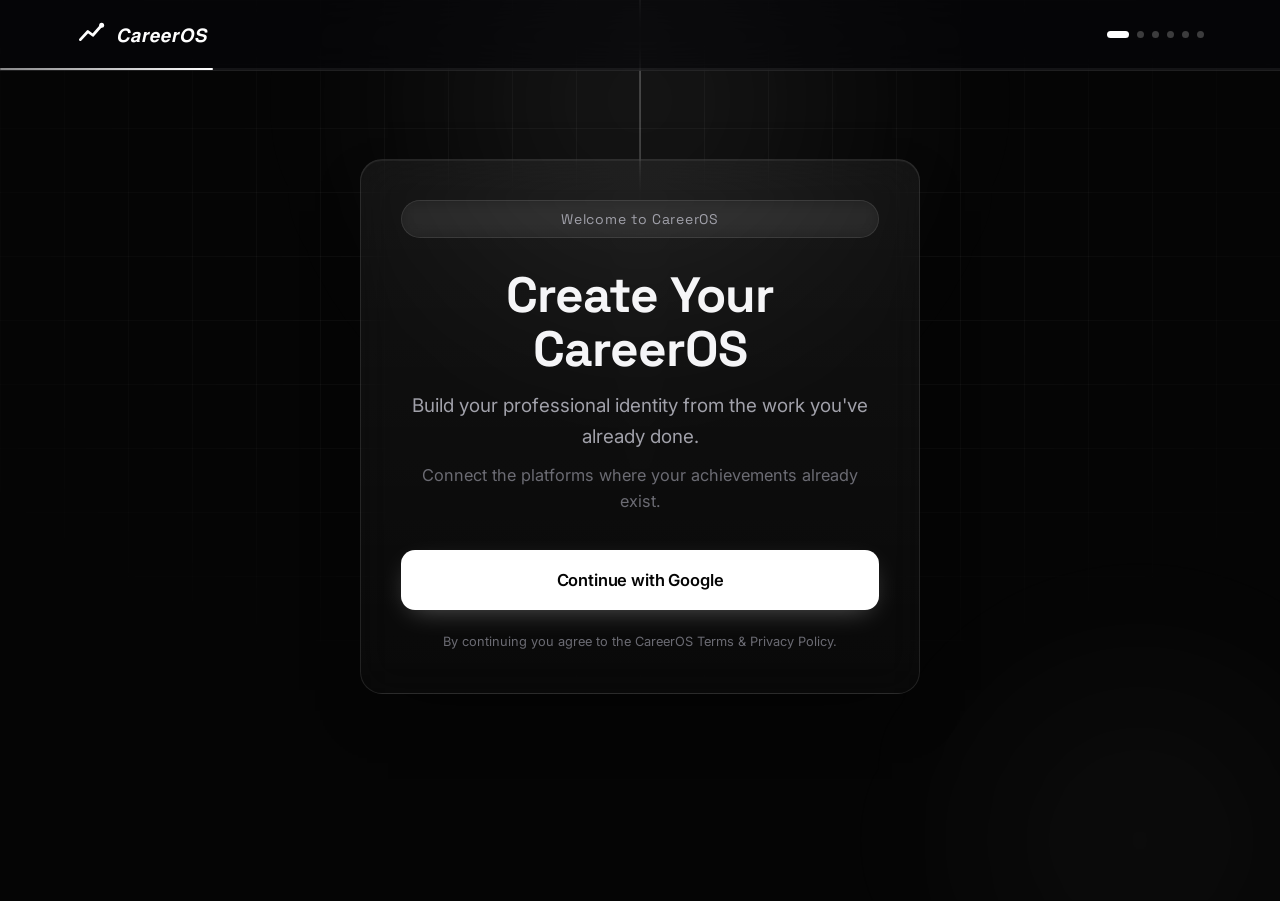
==== commit 8b357e56: "Complete production cleanup, UI audit, navigation consistency, and design system refinement" ====
--- a/onboarding/index.html
+++ b/onboarding/index.html
@@ -9,7 +9,7 @@
 
   <link rel="preconnect" href="https://fonts.googleapis.com" />
   <link rel="preconnect" href="https://fonts.gstatic.com" crossorigin />
-  <link href="https://fonts.googleapis.com/css2?family=Inter:wght@400;500;600;700&family=Space+Grotesk:wght@400;500;600;700&display=swap" rel="stylesheet" />
+  <link href="https://fonts.googleapis.com/css2?family=DotGothic16&family=Inter:wght@400;500;600&family=JetBrains+Mono:wght@500;600&family=Space+Grotesk:wght@500;600;700&display=swap" rel="stylesheet" />
 
   <link rel="stylesheet" href="../css/style.css" />
 
--- a/css/style.css
+++ b/css/style.css
@@ -2,7 +2,14 @@
    CareerOS — Premium career operating system
    Stylesheet: design tokens, base, layout, components
    Monochrome black & white theme · architectural backgrounds
-   ============================================================ */
+   Typography: Space Grotesk (headings), Inter (body), JetBrains Mono (numbers), DotGothic16 (logo)
+   ============================================================ */
+
+/* ---------- Font Imports (Optimized Loading) ---------- */
+@import url('https://fonts.googleapis.com/css2?family=DotGothic16&display=swap');
+@import url('https://fonts.googleapis.com/css2?family=Inter:wght@400;500;600&display=swap');
+@import url('https://fonts.googleapis.com/css2?family=JetBrains+Mono:wght@500;600&display=swap');
+@import url('https://fonts.googleapis.com/css2?family=Space+Grotesk:wght@500;600;700&display=swap');
 
 /* ---------- Design tokens ---------- */
 :root {
@@ -21,8 +28,12 @@
   --accent:        #ffffff;
   --accent-soft:   rgba(255, 255, 255, 0.10);
 
-  --font-head: "Space Grotesk", system-ui, sans-serif;
+  /* Typography System */
+  --font-logo: "DotGothic16", monospace;
+  --font-head: "Space Grotesk", "Inter", system-ui, sans-serif;
   --font-body: "Inter", system-ui, sans-serif;
+  --font-mono: "JetBrains Mono", monospace;
+  --font-btn: "Inter", system-ui, sans-serif;
 
   --container: 1160px;
   --radius:    18px;
@@ -94,7 +105,7 @@
   justify-content: center;
   gap: 8px;
   padding: var(--pad);
-  font-family: var(--font-head);
+  font-family: var(--font-btn);
   font-weight: 500;
   font-size: 15px;
   letter-spacing: -0.01em;
@@ -187,11 +198,12 @@
   box-shadow: none;
 }
 .brand__name {
-  font-family: var(--font-body);
-  font-weight: 600;
+  font-family: var(--font-logo);
+  font-weight: 400;
   font-size: 1.22rem;
-  letter-spacing: -0.03em;
+  letter-spacing: 0.05em;
   color: #fff;
+  text-transform: uppercase;
 }
 .brand__name b { font-weight: 700; }
 .brand:hover .brand__name { color: #fff; }
@@ -261,7 +273,157 @@
 .mobile-menu__cta { margin-top: 22px; width: 100%; }
 
 /* ============================================================
-   HERO — architectural photo background + CSS lighting
+   UNIFIED PREMIUM BACKGROUND SYSTEM
+   5-layer structure for consistent design language
+   ============================================================ */
+
+/* Background container positioning */
+.resume-bg,
+.platform-bg {
+  position: fixed; inset: 0; z-index: 0; pointer-events: none; overflow: hidden;
+}
+
+/* Layer 1: Dark gradient base (Near Black, Deep Navy, Slate) */
+.premium-bg__gradient {
+  position: absolute; inset: 0;
+  background:
+    radial-gradient(ellipse 120% 80% at 20% 30%, rgba(15, 23, 42, 0.4) 0%, transparent 50%),
+    radial-gradient(ellipse 100% 70% at 80% 70%, rgba(30, 41, 59, 0.3) 0%, transparent 50%),
+    radial-gradient(ellipse 60% 50% at 50% 50%, rgba(15, 23, 42, 0.2) 0%, transparent 50%),
+    linear-gradient(180deg, #050505 0%, #0a0e1a 40%, #050505 100%);
+}
+
+/* Layer 2: One large blurred radial glow (very low opacity) */
+.premium-bg__glow {
+  position: absolute;
+  border-radius: 50%;
+  filter: blur(120px);
+  opacity: 0.15;
+  animation: premiumGlowBreath 12s ease-in-out infinite;
+}
+.premium-bg__glow--blue {
+  width: 700px; height: 700px;
+  top: -200px; left: 50%;
+  transform: translateX(-50%);
+  background: radial-gradient(circle, rgba(99, 102, 241, 0.12), transparent 70%);
+}
+.premium-bg__glow--violet {
+  width: 500px; height: 500px;
+  bottom: -150px; right: -100px;
+  background: radial-gradient(circle, rgba(139, 92, 246, 0.08), transparent 70%);
+  animation-delay: -6s;
+}
+
+/* Layer 3: Extremely subtle grid (almost invisible) */
+.premium-bg__grid {
+  position: absolute; inset: 0;
+  background-image:
+    linear-gradient(rgba(255, 255, 255, 0.02) 1px, transparent 1px),
+    linear-gradient(90deg, rgba(255, 255, 255, 0.02) 1px, transparent 1px);
+  background-size: 80px 80px;
+  mask-image: radial-gradient(ellipse 70% 50% at 50% 40%, #000 20%, transparent 70%);
+  -webkit-mask-image: radial-gradient(ellipse 70% 50% at 50% 40%, #000 20%, transparent 70%);
+}
+
+/* Layer 4: Floating glass panels (2-4, no text/icons) */
+.premium-bg__glass {
+  position: absolute;
+  border-radius: 16px;
+  background: rgba(255, 255, 255, 0.02);
+  border: 1px solid rgba(255, 255, 255, 0.03);
+  backdrop-filter: blur(20px);
+  -webkit-backdrop-filter: blur(20px);
+  filter: blur(2px);
+  animation: premiumGlassFloat 20s ease-in-out infinite;
+}
+.premium-bg__glass--1 {
+  width: 200px; height: 280px;
+  top: 15%; left: 8%;
+  animation-delay: 0s;
+}
+.premium-bg__glass--2 {
+  width: 180px; height: 240px;
+  top: 45%; right: 10%;
+  animation-delay: -7s;
+}
+.premium-bg__glass--3 {
+  width: 160px; height: 200px;
+  bottom: 20%; left: 15%;
+  animation-delay: -14s;
+}
+
+/* Layer 5: Very subtle floating particles (5-8, slow movement) */
+.premium-bg__particle {
+  position: absolute;
+  width: 2px; height: 2px;
+  border-radius: 50%;
+  background: rgba(148, 163, 184, 0.2);
+  animation: premiumParticleFloat 25s linear infinite;
+}
+.premium-bg__particle--1 { top: 10%; left: 15%; animation-delay: 0s; }
+.premium-bg__particle--2 { top: 25%; right: 20%; animation-delay: -5s; }
+.premium-bg__particle--3 { top: 45%; left: 25%; animation-delay: -10s; }
+.premium-bg__particle--4 { top: 60%; right: 25%; animation-delay: -15s; }
+.premium-bg__particle--5 { bottom: 30%; left: 20%; animation-delay: -8s; }
+.premium-bg__particle--6 { bottom: 20%; right: 30%; animation-delay: -12s; }
+.premium-bg__particle--7 { top: 35%; left: 40%; animation-delay: -3s; }
+.premium-bg__particle--8 { top: 55%; right: 35%; animation-delay: -7s; }
+
+/* Premium animations - slow and expensive */
+@keyframes premiumGlowBreath {
+  0%, 100% { opacity: 0.15; transform: translateX(-50%) scale(1); }
+  50% { opacity: 0.22; transform: translateX(-50%) scale(1.05); }
+}
+@keyframes premiumGlassFloat {
+  0%, 100% { transform: translateY(0) rotate(0deg); }
+  25% { transform: translateY(-6px) rotate(0.3deg); }
+  50% { transform: translateY(-10px) rotate(0deg); }
+  75% { transform: translateY(-4px) rotate(-0.3deg); }
+}
+@keyframes premiumParticleFloat {
+  0% { transform: translate(0, 0); opacity: 0; }
+  10% { opacity: 0.2; }
+  90% { opacity: 0.2; }
+  100% { transform: translate(50px, -100px); opacity: 0; }
+}
+
+/* Mobile responsiveness - simplify decorative layers */
+@media (max-width: 768px) {
+  .premium-bg__glow--blue {
+    width: 500px; height: 500px;
+    top: -150px;
+  }
+  .premium-bg__glow--violet {
+    width: 350px; height: 350px;
+    bottom: -100px; right: -80px;
+  }
+  .premium-bg__glass {
+    opacity: 0.5;
+  }
+  .premium-bg__particle {
+    opacity: 0.3;
+  }
+}
+
+@media (max-width: 480px) {
+  .premium-bg__glow--blue {
+    width: 400px; height: 400px;
+    top: -120px;
+  }
+  .premium-bg__glow--violet {
+    width: 280px; height: 280px;
+    bottom: -80px; right: -60px;
+  }
+  .premium-bg__glass {
+    display: none;
+  }
+  .premium-bg__particle {
+    opacity: 0.2;
+  }
+}
+
+/* ============================================================
+   HERO — Career Universe multi-layer background
    ============================================================ */
 .hero {
   position: relative;
@@ -272,46 +434,6 @@
   overflow: hidden;
 }
 .hero__bg { position: absolute; inset: 0; z-index: 0; pointer-events: none; }
-
-/* Architectural building photograph, heavily darkened for legibility */
-.hero__photo {
-  position: absolute; inset: 0;
-  background-image:
-    linear-gradient(to bottom, rgba(5,5,5,0.45) 0%, rgba(5,5,5,0.62) 45%, rgba(5,5,5,0.92) 82%, var(--bg) 100%),
-    url("../assets/hero-bg.png");
-  background-size: cover, cover;
-  background-position: center, center 30%;
-  background-repeat: no-repeat;
-  filter: grayscale(100%) contrast(1.05);
-}
-
-/* Elegant white lighting glows */
-.hero__glow { position: absolute; border-radius: 50%; filter: blur(80px); opacity: 0.38; will-change: auto; }
-.hero__glow--1 {
-  width: 620px; height: 620px; top: -180px; left: 50%;
-  transform: translateX(-50%);
-  background: radial-gradient(circle, rgba(255,255,255,0.22), transparent 70%);
-}
-.hero__glow--2 {
-  width: 460px; height: 460px; bottom: -160px; right: -80px;
-  background: radial-gradient(circle, rgba(255,255,255,0.10), transparent 70%);
-}
-/* Architectural grid floor */
-.hero__grid {
-  position: absolute; inset: 0;
-  background-image:
-    linear-gradient(rgba(255,255,255,0.04) 1px, transparent 1px),
-    linear-gradient(90deg, rgba(255,255,255,0.04) 1px, transparent 1px);
-  background-size: 64px 64px;
-  mask-image: radial-gradient(ellipse 80% 60% at 50% 35%, #000 30%, transparent 75%);
-  -webkit-mask-image: radial-gradient(ellipse 80% 60% at 50% 35%, #000 30%, transparent 75%);
-}
-/* Subtle vertical beam of light */
-.hero__beam {
-  position: absolute; top: 0; left: 50%; transform: translateX(-50%);
-  width: 1px; height: 60%;
-  background: linear-gradient(to bottom, rgba(255,255,255,0.5), transparent);
-}
 
 .hero__inner { position: relative; z-index: 1; text-align: center; max-width: 880px; }
 .hero__title { font-size: clamp(2.4rem, 8.5vw, 5rem); font-weight: 700; }
@@ -327,172 +449,6 @@
 }
 .hero__actions { display: flex; gap: 14px; justify-content: center; flex-wrap: wrap; margin-top: 40px; }
 
-
-/* ============================================================
-   YOUR JOURNEY TIMELINE
-   ============================================================ */
-.journey {
-  position: relative;
-  max-width: 1180px;
-  margin: 0 auto;
-  padding: 8px 0 4px;
-}
-.journey__glow {
-  position: absolute;
-  inset: -10% -6% auto -6%;
-  height: 360px;
-  background:
-    radial-gradient(60% 80% at 18% 40%, rgba(125,180,255,0.16), transparent 70%),
-    radial-gradient(55% 80% at 82% 55%, rgba(95,227,176,0.14), transparent 70%);
-  filter: blur(20px);
-  opacity: 0.9;
-  pointer-events: none;
-  z-index: 0;
-}
-.journey__track {
-  list-style: none;
-  margin: 0;
-  padding: 0;
-  position: relative;
-  z-index: 1;
-  display: grid;
-  grid-template-columns: repeat(6, 1fr);
-  gap: 18px;
-}
-
-/* Glassmorphism step card */
-.journey-card {
-  position: relative;
-  display: flex;
-  flex-direction: column;
-  gap: 12px;
-  padding: 22px 18px 20px;
-  border-radius: 18px;
-  background: linear-gradient(160deg, rgba(255,255,255,0.07), rgba(255,255,255,0.02));
-  -webkit-backdrop-filter: blur(14px);
-  backdrop-filter: blur(14px);
-  border: 1px solid rgba(255,255,255,0.10);
-  box-shadow: inset 0 1px 0 rgba(255,255,255,0.10), 0 18px 40px -28px rgba(0,0,0,0.9);
-  overflow: hidden;
-  transition: transform 0.4s var(--ease), border-color 0.35s var(--ease),
-              box-shadow 0.4s var(--ease);
-}
-/* Gradient border accent */
-.journey-card::before {
-  content: "";
-  position: absolute; inset: 0;
-  border-radius: inherit;
-  padding: 1px;
-  background: linear-gradient(150deg, rgba(125,180,255,0.55), rgba(95,227,176,0.30), transparent 70%);
-  -webkit-mask: linear-gradient(#000 0 0) content-box, linear-gradient(#000 0 0);
-  -webkit-mask-composite: xor;
-          mask: linear-gradient(#000 0 0) content-box, linear-gradient(#000 0 0);
-          mask-composite: exclude;
-  opacity: 0;
-  transition: opacity 0.4s var(--ease);
-  pointer-events: none;
-}
-.journey-card:hover {
-  transform: translateY(-6px);
-  border-color: rgba(255,255,255,0.18);
-  box-shadow: inset 0 1px 0 rgba(255,255,255,0.16), 0 28px 56px -26px rgba(0,0,0,0.95);
-}
-.journey-card:hover::before { opacity: 1; }
-
-/* Animated connector line (desktop: horizontal between cards) */
-.journey-card__line {
-  position: absolute;
-  top: 46px;
-  right: -18px;
-  width: 18px;
-  height: 2px;
-  background: linear-gradient(90deg, rgba(125,180,255,0.7), rgba(95,227,176,0.2));
-  z-index: 2;
-  pointer-events: none;
-}
-.journey-card__line::after {
-  content: "";
-  position: absolute; right: -1px; top: 50%;
-  transform: translateY(-50%);
-  width: 0; height: 0;
-  border-top: 4px solid transparent;
-  border-bottom: 4px solid transparent;
-  border-left: 6px solid rgba(95,227,176,0.85);
-}
-.journey-card__line::before {
-  content: "";
-  position: absolute; top: 0; left: 0;
-  width: 40%; height: 100%;
-  background: rgba(255,255,255,0.85);
-  border-radius: 999px;
-  animation: journeyFlow 2.4s var(--ease) infinite;
-}
-@keyframes journeyFlow {
-  0%   { left: -40%; opacity: 0; }
-  20%  { opacity: 1; }
-  80%  { opacity: 1; }
-  100% { left: 100%; opacity: 0; }
-}
-
-.journey-card__step {
-  font-family: var(--font-head);
-  font-size: 0.72rem;
-  font-weight: 600;
-  letter-spacing: 0.14em;
-  color: var(--text-muted);
-}
-.journey-card__icon {
-  display: grid; place-items: center;
-  width: 46px; height: 46px;
-  border-radius: 13px;
-  background: linear-gradient(150deg, rgba(125,180,255,0.18), rgba(95,227,176,0.12));
-  border: 1px solid rgba(255,255,255,0.14);
-  box-shadow: inset 0 1px 0 rgba(255,255,255,0.18), 0 6px 18px -8px rgba(125,180,255,0.45);
-  color: #cfe0ff;
-  transition: transform 0.4s var(--ease);
-}
-.journey-card:hover .journey-card__icon { transform: translateY(-2px) scale(1.04); }
-.journey-card__icon svg { width: 24px; height: 24px; display: block; }
-.journey-card__title {
-  font-family: var(--font-head);
-  font-weight: 600;
-  letter-spacing: -0.01em;
-  font-size: 1.02rem;
-  line-height: 1.25;
-  color: var(--text);
-}
-.journey-card__desc {
-  font-size: 0.88rem;
-  line-height: 1.5;
-  color: var(--text-muted);
-}
-
-/* Tablet: two rows of three */
-@media (max-width: 1024px) {
-  .journey__track { grid-template-columns: repeat(3, 1fr); gap: 16px; }
-  .journey-card__line { display: none; }
-}
-
-/* Mobile: vertical timeline */
-@media (max-width: 768px) {
-  .journey { padding-left: 10px; }
-  .journey__track { grid-template-columns: 1fr; gap: 14px; padding-left: 20px; }
-  .journey__track::before {
-    content: "";
-    position: absolute; left: 4px; top: 8px; bottom: 8px;
-    width: 2px;
-    background: linear-gradient(180deg, rgba(125,180,255,0.5), rgba(95,227,176,0.25));
-  }
-  .journey-card { padding: 18px 16px; }
-  .journey-card::after {
-    content: "";
-    position: absolute; left: -20px; top: 24px;
-    width: 10px; height: 10px;
-    border-radius: 50%;
-    background: #7db4ff;
-    box-shadow: 0 0 0 4px rgba(125,180,255,0.18);
-  }
-}
 
 
 /* ============================================================
@@ -540,7 +496,7 @@
   border: 1px solid var(--border); border-radius: 999px;
   padding: 6px 12px; white-space: nowrap;
 }
-.doc__score b { color: var(--text); }
+.doc__score b { color: var(--text); font-family: var(--font-mono); font-weight: 600; }
 .doc__divider { height: 1px; background: var(--border); margin: 20px 0; }
 .doc__block { margin-bottom: 22px; }
 .doc__block h4 {
@@ -594,14 +550,13 @@
 }
 .cta__photo {
   position: absolute; inset: 0; z-index: 0; pointer-events: none;
-  background-image:
-    linear-gradient(to bottom, var(--bg) 0%, rgba(5,5,5,0.85) 14%, rgba(5,5,5,0.72) 50%, rgba(5,5,5,0.9) 86%, var(--bg) 100%),
-    url("../assets/section-bg.png");
-  background-size: cover, cover;
-  background-position: center, center;
-  background-repeat: no-repeat;
-  filter: grayscale(100%) contrast(1.05);
-  opacity: 0.7;
+  background:
+    radial-gradient(ellipse 100% 60% at 50% 30%, rgba(15, 23, 42, 0.3) 0%, transparent 50%),
+    radial-gradient(ellipse 80% 50% at 80% 70%, rgba(30, 41, 59, 0.2) 0%, transparent 50%),
+    linear-gradient(to bottom, var(--bg) 0%, rgba(5,5,5,0.85) 14%, rgba(5,5,5,0.72) 50%, rgba(5,5,5,0.9) 86%, var(--bg) 100%);
+  background-size: cover;
+  background-position: center;
+  opacity: 0.6;
 }
 .cta__inner { text-align: center; position: relative; z-index: 1; }
 .cta__title { font-size: clamp(1.9rem, 5.6vw, 3.4rem); margin-bottom: 36px; }
@@ -778,8 +733,8 @@
 .stat { text-align: center; }
 .stat b {
   display: block;
-  font-family: var(--font-head);
-  font-weight: 700;
+  font-family: var(--font-mono);
+  font-weight: 600;
   font-size: clamp(2rem, 5vw, 2.8rem);
   letter-spacing: -0.03em;
   color: var(--text);
@@ -875,10 +830,11 @@
 
 .loader__name {
   position: relative;
-  font-family: var(--font-head);
-  font-weight: 600;
+  font-family: var(--font-logo);
+  font-weight: 400;
   font-size: 1.45rem;
-  letter-spacing: -0.01em;
+  letter-spacing: 0.05em;
+  text-transform: uppercase;
   color: #f4f4f6;
   background: linear-gradient(100deg, #f4f4f6 0%, #f4f4f6 38%, #ffffff 50%, #f4f4f6 62%, #f4f4f6 100%);
   background-size: 250% auto;
@@ -886,7 +842,7 @@
   -webkit-text-fill-color: transparent; color: transparent;
   animation: loaderSheen 2.8s ease-in-out infinite;
 }
-.loader__name b { font-weight: 700; }
+.loader__name b { font-weight: 400; }
 @keyframes loaderSheen {
   0%   { background-position: 160% center; }
   60%, 100% { background-position: -60% center; }
@@ -1605,68 +1561,506 @@
 
 
 /* ============================================================
-   DASHBOARD
+   DASHBOARD - Premium Workspace Background
    ============================================================ */
 .dash-bg { position: fixed; inset: 0; z-index: 0; pointer-events: none; overflow: hidden; }
-.dash-bg__photo {
+
+/* Layer 1: Dark gradient base (Near Black, Deep Navy, Slate) */
+.dash-bg__gradient {
   position: absolute; inset: 0;
-  background-image:
-    linear-gradient(to bottom, rgba(5,5,5,0.82) 0%, rgba(5,5,5,0.9) 55%, var(--bg) 100%),
-    url("../assets/dashboard-bg.png");
-  background-size: cover, cover;
-  background-position: center, center 30%;
-  background-repeat: no-repeat;
-  filter: grayscale(100%) contrast(1.05);
-  opacity: 0.55;
-}
-.dash-bg__glow {
-  position: absolute; width: 560px; height: 560px; top: -200px; left: 50%;
-  transform: translateX(-50%); border-radius: 50%;
-  background: radial-gradient(circle, rgba(255,255,255,0.12), transparent 70%);
-  filter: blur(80px);
-}
+  background:
+    radial-gradient(ellipse 130% 90% at 20% 30%, rgba(15, 23, 42, 0.5) 0%, transparent 50%),
+    radial-gradient(ellipse 100% 80% at 80% 70%, rgba(30, 41, 59, 0.4) 0%, transparent 50%),
+    radial-gradient(ellipse 60% 50% at 50% 50%, rgba(15, 23, 42, 0.3) 0%, transparent 50%),
+    linear-gradient(180deg, #050505 0%, #0a0e1a 40%, #050505 100%);
+}
+
+/* Layer 2: Large blurred blue glow (Top-right, very low opacity) */
+.dash-bg__glow--blue {
+  position: absolute;
+  top: -20%;
+  right: -10%;
+  width: 60%;
+  height: 60%;
+  border-radius: 50%;
+  background: radial-gradient(circle, rgba(99, 102, 241, 0.15) 0%, transparent 70%);
+  filter: blur(120px);
+  animation: breatheGlow 12s ease-in-out infinite;
+}
+
+/* Layer 3: Soft violet glow (Bottom-left, low opacity) */
+.dash-bg__glow--violet {
+  position: absolute;
+  bottom: -20%;
+  left: -10%;
+  width: 50%;
+  height: 50%;
+  border-radius: 50%;
+  background: radial-gradient(circle, rgba(139, 92, 246, 0.1) 0%, transparent 70%);
+  filter: blur(100px);
+  animation: breatheGlow 15s ease-in-out infinite reverse;
+}
+
+/* Layer 4: Extremely subtle animated grid (Almost invisible, very thin lines) */
 .dash-bg__grid {
   position: absolute; inset: 0;
-  background-image:
-    linear-gradient(rgba(255,255,255,0.035) 1px, transparent 1px),
-    linear-gradient(90deg, rgba(255,255,255,0.035) 1px, transparent 1px);
-  background-size: 64px 64px;
-  mask-image: radial-gradient(ellipse 90% 60% at 50% 20%, #000 30%, transparent 75%);
-  -webkit-mask-image: radial-gradient(ellipse 90% 60% at 50% 20%, #000 30%, transparent 75%);
-}
-
-.dash { position: relative; z-index: 1; padding: clamp(90px, 12vw, 130px) 0 80px; }
-
-/* Welcome header band over the architectural panel image */
+  background-image: 
+    linear-gradient(rgba(255, 255, 255, 0.02) 1px, transparent 1px),
+    linear-gradient(90deg, rgba(255, 255, 255, 0.02) 1px, transparent 1px);
+  background-size: 60px 60px;
+  opacity: 0.3;
+  animation: gridMove 30s linear infinite;
+}
+
+/* Layer 5: Very soft animated light sweep (Slow, barely noticeable) */
+.dash-bg__sweep {
+  position: absolute; inset: 0;
+  background: radial-gradient(ellipse 80% 50% at 50% 50%, rgba(99, 102, 241, 0.03) 0%, transparent 60%);
+  animation: sweepMove 20s ease-in-out infinite;
+}
+
+/* Layer 6: Gentle vignette (Keep focus on content) */
+.dash-bg__vignette {
+  position: absolute; inset: 0;
+  background: radial-gradient(ellipse 70% 70% at 50% 50%, transparent 0%, rgba(0, 0, 0, 0.4) 100%);
+}
+
+/* Background Animations */
+@keyframes breatheGlow {
+  0%, 100% { opacity: 0.7; transform: scale(1); }
+  50% { opacity: 1; transform: scale(1.05); }
+}
+
+@keyframes gridMove {
+  0% { transform: translate(0, 0); }
+  100% { transform: translate(60px, 60px); }
+}
+
+@keyframes sweepMove {
+  0%, 100% { opacity: 0.5; transform: translateX(-10%); }
+  50% { opacity: 0.8; transform: translateX(10%); }
+}
+
+.dash { position: relative; z-index: 1; padding: clamp(60px, 8vw, 100px) 0 80px; }
+
+/* Compact Hero */
 .dash-hero {
-  position: relative; overflow: hidden;
+  position: relative;
+  border-radius: 16px;
+  padding: 32px;
+  margin-bottom: 32px;
+  background: rgba(255, 255, 255, 0.03);
   border: 1px solid var(--border);
-  border-radius: 18px;
-  padding: clamp(28px, 5vw, 44px);
-  margin-bottom: 36px;
-}
-.dash-hero__photo {
-  position: absolute; inset: 0; z-index: 0; pointer-events: none;
-  background-image:
-    linear-gradient(120deg, rgba(5,5,5,0.92) 0%, rgba(5,5,5,0.72) 50%, rgba(5,5,5,0.85) 100%),
-    url("../assets/dashboard-panel-bg.png");
-  background-size: cover, cover;
-  background-position: center, center;
-  background-repeat: no-repeat;
-  filter: grayscale(100%) contrast(1.05);
-  opacity: 0.8;
-}
-.dash-hero__inner { position: relative; z-index: 1; }
-.dash-hero__kicker {
-  display: inline-block; font-size: 0.78rem; letter-spacing: 0.16em;
-  text-transform: uppercase; color: var(--text-muted); margin-bottom: 12px;
-}
-.dash-hero__title { font-size: clamp(1.8rem, 4.5vw, 2.8rem); font-weight: 700; line-height: 1.1; }
-.dash-hero__title span {
-  background: linear-gradient(120deg, #ffffff 20%, #9a9aa3 90%);
-  -webkit-background-clip: text; background-clip: text; color: transparent;
-}
-.dash-hero__sub { margin-top: 12px; color: var(--text-muted); max-width: 560px; font-size: 1rem; }
+  backdrop-filter: blur(20px);
+  -webkit-backdrop-filter: blur(20px);
+}
+.dash-hero__content {
+  display: grid;
+  grid-template-columns: 1fr auto;
+  gap: 32px;
+  align-items: center;
+}
+.dash-hero__greeting {
+  font-size: clamp(1.5rem, 4vw, 2rem);
+  font-weight: 600;
+  color: var(--text);
+  margin: 0 0 4px;
+}
+.dash-hero__sub {
+  font-size: 0.95rem;
+  color: var(--text-muted);
+  margin: 0;
+}
+.dash-hero__progress {
+  display: flex;
+  flex-direction: column;
+  gap: 8px;
+  min-width: 200px;
+}
+.dash-hero__progress-label {
+  font-size: 0.8rem;
+  color: var(--text-muted);
+  font-weight: 500;
+}
+.dash-hero__progress-bar {
+  height: 6px;
+  border-radius: 3px;
+  background: rgba(255, 255, 255, 0.1);
+  overflow: hidden;
+}
+.dash-hero__progress-fill {
+  height: 100%;
+  background: linear-gradient(90deg, #6366f1, #8b5cf6);
+  border-radius: 3px;
+  transition: width 0.5s ease;
+}
+.dash-hero__progress-value {
+  font-size: 1.2rem;
+  font-weight: 600;
+  color: #6366f1;
+  font-family: var(--font-mono);
+}
+.dash-hero__goal {
+  grid-column: 1 / -1;
+  display: flex;
+  align-items: center;
+  gap: 12px;
+  padding: 12px 16px;
+  border-radius: 12px;
+  background: rgba(99, 102, 241, 0.08);
+  border: 1px solid rgba(99, 102, 241, 0.2);
+}
+.dash-hero__goal-label {
+  font-size: 0.75rem;
+  color: rgba(99, 102, 241, 0.8);
+  font-weight: 600;
+  text-transform: uppercase;
+  letter-spacing: 0.05em;
+}
+.dash-hero__goal-text {
+  font-size: 0.9rem;
+  color: var(--text);
+}
+.dash-hero__actions {
+  grid-column: 1 / -1;
+  display: flex;
+  gap: 12px;
+  flex-wrap: wrap;
+}
+.dash-hero__action {
+  font-size: 0.85rem;
+  padding: 10px 20px;
+  border-radius: 10px;
+}
+
+/* Dashboard Panels - Glassmorphism Cards */
+.dash-panel {
+  position: relative;
+  border-radius: 14px;
+  padding: 28px;
+  margin-bottom: 28px;
+  background: rgba(255, 255, 255, 0.015);
+  border: 1px solid rgba(255, 255, 255, 0.04);
+  backdrop-filter: blur(10px);
+  -webkit-backdrop-filter: blur(10px);
+  transition: all 0.3s cubic-bezier(0.4, 0, 0.2, 1);
+}
+.dash-panel:hover {
+  transform: translateY(-1px);
+  border-color: rgba(255, 255, 255, 0.08);
+  box-shadow: 0 4px 16px rgba(0, 0, 0, 0.15);
+}
+
+.dash-panel__head {
+  display: flex;
+  justify-content: space-between;
+  align-items: center;
+  margin-bottom: 20px;
+}
+.dash-panel__title {
+  font-size: 1.1rem;
+  font-weight: 600;
+  color: var(--text);
+  margin: 0;
+}
+.dash-panel__tag {
+  font-size: 0.75rem;
+  padding: 4px 10px;
+  border-radius: 12px;
+  background: rgba(99, 102, 241, 0.15);
+  color: #818cf8;
+  font-weight: 500;
+}
+.dash-panel__link {
+  font-size: 0.85rem;
+  color: var(--text-muted);
+  text-decoration: none;
+  transition: color 0.2s ease;
+}
+.dash-panel__link:hover {
+  color: var(--text);
+}
+
+/* AI Copilot Panel - Primary */
+.ai-copilot--primary {
+  padding: 32px;
+  margin-bottom: 32px;
+}
+.ai-copilot__section-title {
+  font-size: 0.85rem;
+  font-weight: 600;
+  color: var(--text-muted);
+  text-transform: uppercase;
+  letter-spacing: 0.05em;
+  margin: 0 0 12px;
+}
+.ai-copilot__content {
+  display: flex;
+  flex-direction: column;
+  gap: 24px;
+}
+.ai-copilot__main {
+  display: flex;
+  flex-direction: column;
+  gap: 24px;
+}
+.ai-copilot__recommendation {
+  padding: 24px;
+  border-radius: 14px;
+  background: rgba(99, 102, 241, 0.08);
+  border: 1px solid rgba(99, 102, 241, 0.2);
+}
+.ai-copilot__recommendation-text {
+  font-size: 1rem;
+  color: var(--text);
+  margin: 0 0 16px;
+  line-height: 1.6;
+}
+.ai-copilot__primary-action {
+  font-size: 0.95rem;
+  padding: 12px 24px;
+}
+.ai-copilot__suggestions {
+  display: flex;
+  flex-direction: column;
+  gap: 16px;
+}
+.ai-copilot__suggestion {
+  display: flex;
+  gap: 16px;
+  padding: 16px;
+  border-radius: 12px;
+  background: rgba(255, 255, 255, 0.02);
+  border: 1px solid var(--border);
+}
+.ai-copilot__suggestion-icon {
+  font-size: 1.5rem;
+  flex-shrink: 0;
+}
+.ai-copilot__suggestion-content {
+  flex: 1;
+}
+.ai-copilot__suggestion-title {
+  font-size: 0.95rem;
+  font-weight: 600;
+  color: var(--text);
+  margin: 0 0 4px;
+}
+.ai-copilot__suggestion-text {
+  font-size: 0.85rem;
+  color: var(--text-muted);
+  margin: 0;
+  line-height: 1.4;
+}
+.ai-copilot__insights {
+  padding: 20px;
+  border-radius: 12px;
+  background: rgba(99, 102, 241, 0.05);
+  border: 1px solid rgba(99, 102, 241, 0.1);
+}
+.ai-copilot__insight {
+  font-size: 0.9rem;
+  color: var(--text);
+  margin: 0;
+  line-height: 1.5;
+}
+
+/* Quick Actions Row */
+.dash-quick-actions {
+  margin-bottom: 32px;
+}
+.dash-quick-actions__header {
+  margin-bottom: 16px;
+}
+.dash-quick-actions__title {
+  font-size: 1.1rem;
+  font-weight: 600;
+  color: var(--text);
+  margin: 0;
+}
+.dash-quick-actions__grid {
+  display: grid;
+  grid-template-columns: repeat(auto-fit, minmax(140px, 1fr));
+  gap: 12px;
+}
+.dash-quick-action {
+  display: flex;
+  flex-direction: column;
+  align-items: center;
+  gap: 8px;
+  padding: 16px 12px;
+  border-radius: 12px;
+  background: rgba(255, 255, 255, 0.02);
+  border: 1px solid var(--border);
+  text-decoration: none;
+  transition: all 0.3s cubic-bezier(0.4, 0, 0.2, 1);
+  backdrop-filter: blur(10px);
+  -webkit-backdrop-filter: blur(10px);
+}
+.dash-quick-action:hover {
+  transform: translateY(-2px);
+  border-color: rgba(99, 102, 241, 0.3);
+  background: rgba(255, 255, 255, 0.04);
+  box-shadow: 0 4px 16px rgba(0, 0, 0, 0.15);
+}
+.dash-quick-action__icon {
+  font-size: 1.5rem;
+}
+.dash-quick-action__label {
+  font-size: 0.85rem;
+  font-weight: 500;
+  color: var(--text);
+  text-align: center;
+}
+
+/* Activity Timeline */
+.activity-timeline {
+  position: relative;
+}
+.activity-empty {
+  display: flex;
+  flex-direction: column;
+  align-items: center;
+  gap: 16px;
+  padding: 32px 20px;
+  text-align: center;
+}
+.activity-empty__icon {
+  width: 48px;
+  height: 48px;
+  display: flex;
+  align-items: center;
+  justify-content: center;
+  border-radius: 50%;
+  background: rgba(255, 255, 255, 0.03);
+  color: var(--text-muted);
+}
+.activity-empty__icon svg {
+  width: 24px;
+  height: 24px;
+}
+.activity-empty__text {
+  font-size: 0.9rem;
+  color: var(--text-muted);
+  margin: 0;
+  line-height: 1.5;
+}
+.activity-empty__action {
+  font-size: 0.85rem;
+  padding: 8px 16px;
+}
+
+/* Career Progress Section */
+.career-progress__grid {
+  display: grid;
+  grid-template-columns: repeat(auto-fit, minmax(120px, 1fr));
+  gap: 16px;
+}
+.career-progress__item {
+  display: flex;
+  flex-direction: column;
+  gap: 8px;
+  padding: 16px;
+  border-radius: 12px;
+  background: rgba(255, 255, 255, 0.02);
+  border: 1px solid var(--border);
+  text-align: center;
+}
+.career-progress__label {
+  font-size: 0.8rem;
+  color: var(--text-muted);
+  font-weight: 500;
+}
+.career-progress__value {
+  font-size: 1.5rem;
+  font-weight: 600;
+  color: var(--text);
+  font-family: var(--font-mono);
+}
+.career-progress__value--empty {
+  color: var(--text-dim);
+  opacity: 0.5;
+}
+
+/* Dashboard Responsive Design */
+@media (max-width: 1024px) {
+  .dash-hero__content {
+    grid-template-columns: 1fr;
+  }
+  .dash-hero__progress {
+    min-width: auto;
+  }
+  .dash-quick-actions__grid {
+    grid-template-columns: repeat(auto-fit, minmax(120px, 1fr));
+  }
+  .career-progress__grid {
+    grid-template-columns: repeat(auto-fit, minmax(100px, 1fr));
+  }
+}
+
+@media (max-width: 768px) {
+  .dash {
+    padding: clamp(40px, 6vw, 60px) 0 60px;
+  }
+  .dash-hero {
+    padding: 20px;
+    margin-bottom: 24px;
+  }
+  .dash-hero__greeting {
+    font-size: 1.5rem;
+  }
+  .ai-copilot--primary {
+    padding: 24px;
+    margin-bottom: 24px;
+  }
+  .ai-copilot__recommendation {
+    padding: 20px;
+  }
+  .ai-copilot__suggestions {
+    gap: 12px;
+  }
+  .ai-copilot__suggestion {
+    padding: 12px;
+  }
+  .career-progress__grid {
+    grid-template-columns: repeat(2, 1fr);
+    gap: 12px;
+  }
+  .career-progress__item {
+    padding: 12px;
+  }
+  .dash-grid {
+    grid-template-columns: 1fr;
+  }
+  .dash-grid--top {
+    grid-template-columns: 1fr;
+  }
+  /* Collapse secondary sections on mobile */
+  .dash-quick-actions {
+    display: none;
+  }
+  .activity-timeline {
+    display: none;
+  }
+}
+
+@media (max-width: 480px) {
+  .dash-hero {
+    padding: 20px;
+  }
+  .dash-hero__greeting {
+    font-size: 1.25rem;
+  }
+  .dash-quick-actions__grid {
+    grid-template-columns: 1fr;
+  }
+  .career-progress__grid {
+    grid-template-columns: 1fr;
+  }
+  .dash-panel {
+    padding: 20px;
+  }
+}
 
 /* Stat / metric cards */
 .dash-stats {
@@ -1681,7 +2075,7 @@
 .dash-stat:hover { transform: translateY(-4px); border-color: var(--border-strong); box-shadow: var(--glow); }
 .dash-stat__label { font-size: 0.82rem; color: var(--text-muted); letter-spacing: 0.02em; }
 .dash-stat__value {
-  font-family: "Space Grotesk", sans-serif; font-weight: 700;
+  font-family: var(--font-mono); font-weight: 600;
   font-size: clamp(1.7rem, 3vw, 2.2rem); margin-top: 10px; line-height: 1;
 }
 .dash-stat__meta { margin-top: 8px; font-size: 0.78rem; color: var(--text-muted); }
@@ -1689,7 +2083,7 @@
 
 /* Content grid + panels */
 .dash-grid {
-  display: grid; grid-template-columns: 2fr 1fr; gap: 24px; align-items: start;
+  display: grid; grid-template-columns: 1fr; gap: 24px; align-items: start;
 }
 .dash-col { display: grid; gap: 24px; }
 .dash-panel {
@@ -2075,9 +2469,9 @@
 }
 .gh-stat:hover { transform: translateY(-2px); background: var(--surface-2); border-color: rgba(255,255,255,0.2); }
 .gh-stat__value {
-  font-family: "Space Grotesk", "Inter", sans-serif;
+  font-family: var(--font-mono);
   font-size: 1.5rem;
-  font-weight: 700;
+  font-weight: 600;
   color: var(--text);
 }
 .gh-stat__label {
@@ -2491,12 +2885,14 @@
 .copilot__task-txt { display: flex; flex-direction: column; gap: 2px; min-width: 0; }
 .copilot__task-txt strong { font: 600 14px/1.2 var(--font-body); color: var(--text); }
 .copilot__task-txt span { font-size: 12.5px; color: var(--text-dim); }
-.copilot__task-go {
-  margin-left: auto; flex: 0 0 auto; width: 28px; height: 28px; display: grid; place-items: center;
-  border-radius: 8px; color: var(--text-muted); font-size: 20px; text-decoration: none;
-  transition: color .25s var(--ease), background .25s var(--ease);
-}
-.copilot__task-go:hover { color: var(--text); background: var(--surface-2); }
+.copilot__task { align-items: flex-start; }
+.copilot__task-status {
+  display: inline-flex; align-items: center; align-self: flex-start;
+  font: 600 10.5px/1 var(--font-body); letter-spacing: .04em; text-transform: uppercase;
+  color: var(--text-muted); padding: 4px 8px; border-radius: 999px;
+  border: 1px solid var(--border); background: var(--surface-2); margin-bottom: 6px;
+}
+.copilot__task-cta { margin-left: auto; flex: 0 0 auto; align-self: center; white-space: nowrap; }
 
 /* ---- Career Readiness ---- */
 .dash-panel__tag {
@@ -2761,12 +3157,6 @@
    Single, centered column; no dash-grid / dash-panel shell.
    ============================================================ */
 .profile-bg { position: fixed; inset: 0; z-index: 0; pointer-events: none; overflow: hidden; }
-.profile-bg__glow {
-  position: absolute; top: -160px; left: 50%; transform: translateX(-50%);
-  width: 680px; height: 680px; max-width: 120vw; border-radius: 50%;
-  background: radial-gradient(circle, rgba(125,180,255,0.10), transparent 68%);
-  filter: blur(90px);
-}
 
 .profile { position: relative; z-index: 1; padding: clamp(96px, 12vw, 132px) 0 80px; }
 .profile__wrap {
@@ -2813,7 +3203,35 @@
   color: var(--text-dim);
 }
 .profile-id__name { font-size: clamp(1.7rem, 5vw, 2.4rem); line-height: 1.1; margin: 2px 0; }
-.profile-id__email { font-size: 0.95rem; color: var(--text-muted); margin: 0; word-break: break-word; }
+.profile-id__email { font-size: 0.95rem; color: var(--text-muted); margin: 0 0 16px; word-break: break-word; }
+.profile-id__headline { font-size: 1rem; color: var(--text-muted); margin: 4px 0; font-weight: 400; }
+.profile-id__college { font-size: 0.9rem; color: var(--text-dim); margin: 0 0 8px; }
+
+/* Hero stats */
+.profile-id__stats {
+  display: flex;
+  gap: 32px;
+  margin-top: 20px;
+  padding-top: 20px;
+  border-top: 1px solid var(--border);
+}
+.profile-stat {
+  display: flex;
+  flex-direction: column;
+  align-items: center;
+}
+.profile-stat__value {
+  font-size: 1.5rem;
+  font-weight: 600;
+  color: var(--text);
+  line-height: 1;
+  font-family: var(--font-mono);
+}
+.profile-stat__label {
+  font-size: 0.8rem;
+  color: var(--text-muted);
+  margin-top: 4px;
+}
 .profile-id__actions {
   display: flex; flex-wrap: wrap; justify-content: center; gap: 12px; margin-top: 18px;
 }
@@ -2875,3 +3293,606 @@
   .profile-id__actions { width: 100%; }
   .profile-id__actions .btn { width: 100%; }
 }
+
+
+
+/* ---- Platform integration center ---- */
+.integrations { margin-top: clamp(40px, 6vw, 72px); }
+.integrations__title { font-size: 1.25rem; margin: 0 0 20px; }
+.integration-grid {
+  list-style: none; margin: 0; padding: 0;
+  display: grid; grid-template-columns: repeat(auto-fill, minmax(240px, 1fr)); gap: 16px;
+}
+.integration {
+  display: flex; align-items: center; gap: 14px; flex-wrap: wrap;
+  padding: 18px 18px; border: 1px solid var(--border); border-radius: var(--radius-sm);
+  background: var(--surface);
+  transition: transform .35s var(--ease), border-color .35s var(--ease), background .35s var(--ease);
+}
+.integration:hover { transform: translateY(-3px); border-color: var(--border-strong); background: var(--surface-2); }
+.integration__icon {
+  flex: 0 0 auto; width: 42px; height: 42px; display: grid; place-items: center;
+  border-radius: 11px; border: 1px solid var(--border); color: var(--text);
+  background: linear-gradient(135deg, rgba(120,140,255,0.14), rgba(255,255,255,0.04));
+}
+.integration__icon svg { width: 22px; height: 22px; }
+.integration__name { font: 600 15px/1.2 var(--font-body); color: var(--text); }
+.integration__state {
+  margin-left: auto; display: inline-flex; align-items: center;
+  font: 600 10.5px/1 var(--font-body); letter-spacing: .04em; text-transform: uppercase;
+  padding: 5px 9px; border-radius: 999px; border: 1px solid var(--border); color: var(--text-muted);
+}
+.integration__state.is-on { color: #4ade80; border-color: rgba(74,222,128,0.4); background: rgba(74,222,128,0.08); }
+.integration__state.is-off { color: var(--text-muted); }
+.integration__state.is-soon { color: var(--text-dim); }
+.integration__cta { flex: 0 0 auto; width: 100%; }
+@media (min-width: 560px) { .integration__cta { width: auto; margin-left: 56px; } }
+
+
+/* ---- Profile completion + empty states ---- */
+.profile-completion__bar {
+  height: 8px; border-radius: 999px; background: var(--surface-2);
+  border: 1px solid var(--border); overflow: hidden; margin: 4px 0 18px;
+}
+.profile-completion__fill {
+  display: block; height: 100%; border-radius: inherit;
+  background: linear-gradient(90deg, rgba(120,140,255,0.9), rgba(160,180,255,0.7));
+}
+.profile-completion__steps {
+  list-style: none; margin: 0; padding: 0;
+  display: flex; flex-wrap: wrap; gap: 10px 14px;
+}
+.profile-completion__step {
+  font-size: 0.85rem; color: var(--text-dim);
+  padding-left: 22px; position: relative;
+}
+.profile-completion__step::before {
+  content: ""; position: absolute; left: 0; top: 50%; transform: translateY(-50%);
+  width: 14px; height: 14px; border-radius: 50%; border: 1.5px solid var(--border-strong);
+}
+/* Profile completion percentage */
+.profile-completion__percentage {
+  font-size: 0.9rem;
+  font-weight: 600;
+  color: #4ade80;
+}
+
+/* Profile completion details */
+.profile-completion__details {
+  display: flex;
+  justify-content: space-between;
+  align-items: center;
+  margin-top: 16px;
+  padding: 16px;
+  border-radius: 12px;
+  background: rgba(99, 102, 241, 0.05);
+  border: 1px solid rgba(99, 102, 241, 0.1);
+}
+.profile-completion__status {
+  display: flex;
+  align-items: center;
+  gap: 8px;
+}
+.profile-completion__completed {
+  font-size: 1.2rem;
+  font-weight: 600;
+  color: var(--text);
+}
+.profile-completion__total {
+  font-size: 1.2rem;
+  font-weight: 600;
+  color: var(--text-muted);
+}
+.profile-completion__divider {
+  color: var(--text-dim);
+  font-size: 1rem;
+}
+.profile-completion__label {
+  font-size: 0.85rem;
+  color: var(--text-muted);
+}
+.profile-completion__next {
+  display: flex;
+  flex-direction: column;
+  align-items: flex-end;
+  gap: 4px;
+}
+.profile-completion__next-label {
+  font-size: 0.8rem;
+  color: var(--text-muted);
+}
+.profile-completion__next-action {
+  font-size: 0.9rem;
+  font-weight: 500;
+  color: rgba(99, 102, 241, 0.9);
+}
+
+/* Profile completion benefits */
+.profile-completion__benefits {
+  margin-top: 20px;
+  padding: 20px;
+  border-radius: 12px;
+  background: rgba(99, 102, 241, 0.05);
+  border: 1px solid rgba(99, 102, 241, 0.1);
+}
+.profile-completion__benefits-title {
+  margin: 0 0 12px;
+  font-size: 0.9rem;
+  font-weight: 500;
+  color: var(--text);
+}
+.profile-completion__benefits-list {
+  margin: 0;
+  padding: 0;
+  list-style: none;
+}
+.profile-completion__benefit {
+  position: relative;
+  padding-left: 20px;
+  margin-bottom: 8px;
+  font-size: 0.85rem;
+  color: var(--text-muted);
+}
+.profile-completion__benefit::before {
+  content: '→';
+  position: absolute;
+  left: 0;
+  color: rgba(99, 102, 241, 0.6);
+}
+.profile-completion__benefit:last-child {
+  margin-bottom: 0;
+}
+.profile-empty {
+  margin: 0; font-size: 0.9rem; color: var(--text-dim); line-height: 1.5;
+}
+
+/* Empty state with action button */
+.profile-empty-state {
+  display: flex;
+  flex-direction: column;
+  align-items: center;
+  gap: 12px;
+  padding: 32px 20px;
+  text-align: center;
+}
+.profile-empty-state__text {
+  margin: 0;
+  font-size: 0.9rem;
+  color: var(--text-dim);
+  line-height: 1.5;
+}
+.profile-empty-state__action {
+  font-size: 0.85rem;
+  padding: 8px 16px;
+  border-radius: 8px;
+  border: 1px solid var(--border);
+  background: rgba(255, 255, 255, 0.03);
+  color: var(--text);
+  transition: all 0.2s var(--ease);
+}
+.profile-empty-state__action:hover {
+  background: rgba(255, 255, 255, 0.06);
+  border-color: var(--border-strong);
+  transform: translateY(-1px);
+}
+
+/* ============================================================
+   PROFILE EDIT MODE - Premium SaaS Experience
+   ============================================================ */
+
+/* Edit link - small text action, hover to show on desktop */
+.profile-section__edit-link {
+  font-size: 0.8rem;
+  font-weight: 500;
+  color: var(--text-muted);
+  background: transparent;
+  border: none;
+  padding: 4px 8px;
+  border-radius: 6px;
+  cursor: pointer;
+  transition: all 0.25s cubic-bezier(0.4, 0, 0.2, 1);
+  opacity: 0;
+  transform: translateX(4px);
+}
+.profile-section__head:hover .profile-section__edit-link {
+  opacity: 1;
+  transform: translateX(0);
+}
+.profile-section__edit-link:hover {
+  color: var(--text);
+  background: rgba(255, 255, 255, 0.08);
+  transform: translateY(-1px);
+}
+.profile-section__edit-link:active {
+  transform: translateY(0);
+}
+
+/* Always show on mobile */
+@media (max-width: 768px) {
+  .profile-section__edit-link {
+    opacity: 1;
+    transform: translateX(0);
+  }
+}
+
+/* Section actions (Save/Cancel) - hidden by default */
+.profile-section__actions {
+  display: none;
+  gap: 10px;
+  justify-content: flex-end;
+  margin-top: 20px;
+  padding-top: 20px;
+  border-top: 1px solid var(--border);
+}
+
+/* Show actions when section is editing */
+.profile-section.is-editing .profile-section__actions {
+  display: flex;
+}
+
+/* Section being edited - enhanced styling with card expansion */
+.profile-section.is-editing {
+  padding: 28px 32px;
+  border-color: rgba(99, 102, 241, 0.3);
+  box-shadow: 0 0 0 1px rgba(99, 102, 241, 0.08), 0 4px 24px rgba(0, 0, 0, 0.25);
+  transition: all 0.35s cubic-bezier(0.4, 0, 0.2, 1);
+}
+
+/* Edit inputs - completely hidden by default */
+.profile-field__input,
+.profile-tags__editor,
+.profile-bio__input {
+  display: none !important;
+  opacity: 0;
+  visibility: hidden;
+}
+
+/* Show inputs when section is being edited - no preview, just input */
+.profile-field.is-editing .profile-field__value {
+  display: none !important;
+}
+.profile-field.is-editing .profile-field__input {
+  display: block !important;
+  opacity: 1;
+  visibility: visible;
+}
+
+/* Tag input styling - completely hidden by default */
+.profile-tags__editor {
+  display: none !important;
+  opacity: 0;
+  visibility: hidden;
+}
+.profile-tags.is-editing .profile-empty-state {
+  display: none !important;
+}
+.profile-tags.is-editing .profile-tags__editor {
+  display: block !important;
+  opacity: 1;
+  visibility: visible;
+}
+/* No preview for tags when editing - just input */
+
+/* Bio input styling - completely hidden by default */
+.profile-bio__input {
+  display: none !important;
+  opacity: 0;
+  visibility: hidden;
+}
+.profile-bio.is-editing .profile-empty-state {
+  display: none !important;
+}
+.profile-bio.is-editing .profile-bio__input {
+  display: block !important;
+  opacity: 1;
+  visibility: visible;
+}
+
+/* Input styling - CareerOS dark theme with glassmorphism */
+.profile-field__input,
+.profile-tags__input,
+.profile-bio__input {
+  width: 100%;
+  padding: 12px 16px;
+  border-radius: 10px;
+  background: rgba(255, 255, 255, 0.03);
+  border: 1px solid var(--border);
+  color: var(--text);
+  font-family: var(--font-body);
+  font-size: 0.95rem;
+  transition: all 0.25s cubic-bezier(0.4, 0, 0.2, 1);
+  backdrop-filter: blur(10px);
+  -webkit-backdrop-filter: blur(10px);
+}
+.profile-field__input:focus,
+.profile-tags__input:focus,
+.profile-bio__input:focus {
+  outline: none;
+  border-color: rgba(99, 102, 241, 0.6);
+  background: rgba(255, 255, 255, 0.06);
+  box-shadow: 0 0 0 3px rgba(99, 102, 241, 0.15), 0 0 20px rgba(99, 102, 241, 0.1);
+  transform: translateY(-1px);
+}
+.profile-field__input::placeholder,
+.profile-tags__input::placeholder,
+.profile-bio__input::placeholder {
+  color: var(--text-dim);
+  transition: color 0.2s ease;
+}
+.profile-field__input:focus::placeholder,
+.profile-tags__input:focus::placeholder,
+.profile-bio__input:focus::placeholder {
+  color: var(--border-strong);
+}
+.profile-field__input option {
+  background: #0c0c0e;
+  color: var(--text);
+}
+
+/* Select dropdown styling */
+.profile-field__input[type="select"],
+select.profile-field__input {
+  appearance: none;
+  background-image: url("data:image/svg+xml,%3Csvg xmlns='http://www.w3.org/2000/svg' width='16' height='16' viewBox='0 0 24 24' fill='none' stroke='%23a1a1aa' stroke-width='2' stroke-linecap='round' stroke-linejoin='round'%3E%3Cpolyline points='6 9 12 15 18 9'%3E%3C/polyline%3E%3C/svg%3E");
+  background-repeat: no-repeat;
+  background-position: right 12px center;
+  padding-right: 40px;
+  cursor: pointer;
+}
+
+/* Tag input container */
+.profile-tags__editor {
+  display: flex;
+  flex-direction: column;
+  gap: 12px;
+}
+.profile-tags__input {
+  width: 100%;
+}
+.profile-tags__list {
+  display: flex;
+  flex-wrap: wrap;
+  gap: 8px;
+}
+
+/* Tag styling */
+.profile-tag {
+  display: inline-flex;
+  align-items: center;
+  gap: 6px;
+  padding: 6px 12px;
+  border-radius: 8px;
+  background: rgba(99, 102, 241, 0.15);
+  border: 1px solid rgba(99, 102, 241, 0.3);
+  color: var(--text);
+  font-size: 0.85rem;
+  font-weight: 500;
+}
+.profile-tag__remove {
+  display: flex;
+  align-items: center;
+  justify-content: center;
+  width: 16px; height: 16px;
+  border-radius: 4px;
+  background: transparent;
+  border: none;
+  color: var(--text-muted);
+  cursor: pointer;
+  transition: all 0.15s ease;
+}
+.profile-tag__remove:hover {
+  background: rgba(255, 255, 255, 0.1);
+  color: var(--text);
+}
+.profile-tag__remove svg {
+  width: 12px; height: 12px;
+}
+
+/* Bio textarea */
+.profile-bio__input {
+  resize: vertical;
+  min-height: 100px;
+  line-height: 1.6;
+}
+
+/* Experience section */
+.profile-experience__editor {
+  display: none;
+  opacity: 0;
+  visibility: hidden;
+}
+.profile-experience.is-editing .profile-empty-state {
+  display: none !important;
+}
+.profile-experience.is-editing .profile-experience__editor {
+  display: block !important;
+  opacity: 1;
+  visibility: visible;
+}
+.profile-experience__item {
+  display: flex;
+  flex-direction: column;
+  gap: 12px;
+  padding: 16px;
+  border-radius: 12px;
+  background: rgba(255, 255, 255, 0.02);
+  border: 1px solid var(--border);
+}
+
+/* Projects section */
+.profile-projects__editor {
+  display: none;
+  opacity: 0;
+  visibility: hidden;
+}
+.profile-projects.is-editing .profile-empty-state {
+  display: none !important;
+}
+.profile-projects.is-editing .profile-projects__editor {
+  display: block !important;
+  opacity: 1;
+  visibility: visible;
+}
+.profile-projects__item {
+  display: flex;
+  flex-direction: column;
+  gap: 12px;
+  padding: 16px;
+  border-radius: 12px;
+  background: rgba(255, 255, 255, 0.02);
+  border: 1px solid var(--border);
+}
+
+/* Certifications section */
+.profile-certifications__editor {
+  display: none;
+  opacity: 0;
+  visibility: hidden;
+}
+.profile-certifications.is-editing .profile-empty-state {
+  display: none !important;
+}
+.profile-certifications.is-editing .profile-certifications__editor {
+  display: block !important;
+  opacity: 1;
+  visibility: visible;
+}
+.profile-certifications__item {
+  display: flex;
+  flex-direction: column;
+  gap: 12px;
+  padding: 16px;
+  border-radius: 12px;
+  background: rgba(255, 255, 255, 0.02);
+  border: 1px solid var(--border);
+}
+
+/* Disabled inputs */
+.profile-field__input:disabled {
+  opacity: 0.5;
+  cursor: not-allowed;
+  background: rgba(255, 255, 255, 0.02);
+}
+
+/* Success notification */
+.profile-save-notification {
+  position: fixed;
+  bottom: 24px;
+  right: 24px;
+  padding: 14px 20px;
+  border-radius: 10px;
+  background: rgba(74, 222, 128, 0.15);
+  border: 1px solid rgba(74, 222, 128, 0.4);
+  color: #4ade80;
+  font-size: 0.9rem;
+  font-weight: 500;
+  backdrop-filter: blur(10px);
+  -webkit-backdrop-filter: blur(10px);
+  transform: translateY(100px);
+  opacity: 0;
+  transition: all 0.3s var(--ease);
+  z-index: 1000;
+}
+.profile-save-notification.is-visible {
+  transform: translateY(0);
+  opacity: 1;
+}
+
+/* Unsaved changes dialog */
+.profile-unsaved-dialog {
+  position: fixed;
+  inset: 0;
+  z-index: 2000;
+  display: flex;
+  align-items: center;
+  justify-content: center;
+  padding: 24px;
+  background: rgba(0, 0, 0, 0.7);
+  backdrop-filter: blur(8px);
+  -webkit-backdrop-filter: blur(8px);
+  opacity: 0;
+  visibility: hidden;
+  transition: all 0.2s var(--ease);
+}
+.profile-unsaved-dialog.is-visible {
+  opacity: 1;
+  visibility: visible;
+}
+.profile-unsaved-dialog__content {
+  width: 100%;
+  max-width: 400px;
+  padding: 28px;
+  border-radius: 16px;
+  background: var(--bg-elev);
+  border: 1px solid var(--border);
+  box-shadow: var(--shadow);
+}
+.profile-unsaved-dialog__title {
+  font-size: 1.2rem;
+  font-weight: 600;
+  margin: 0 0 12px;
+  color: var(--text);
+}
+.profile-unsaved-dialog__text {
+  font-size: 0.95rem;
+  color: var(--text-muted);
+  margin: 0 0 24px;
+  line-height: 1.5;
+}
+.profile-unsaved-dialog__actions {
+  display: flex;
+  gap: 12px;
+  justify-content: flex-end;
+}
+
+/* Mobile responsiveness for edit mode */
+@media (max-width: 768px) {
+  .profile-save-notification {
+    bottom: 16px;
+    right: 16px;
+    left: 16px;
+  }
+  .profile-unsaved-dialog__content {
+    padding: 20px;
+  }
+  .profile-unsaved-dialog__actions {
+    flex-direction: column;
+  }
+  .profile-unsaved-dialog__actions .btn {
+    width: 100%;
+  }
+  .profile-section__actions {
+    flex-direction: column;
+  }
+  .profile-section__actions .btn {
+    width: 100%;
+  }
+  
+  /* Full-width inputs on mobile */
+  .profile-field__input,
+  .profile-tags__input,
+  .profile-bio__input {
+    font-size: 16px; /* Prevent zoom on iOS */
+    padding: 14px 16px;
+  }
+  
+  /* Larger touch targets */
+  .profile-section__edit-link {
+    padding: 8px 12px;
+    font-size: 0.85rem;
+  }
+  
+  /* Better spacing on mobile */
+  .profile-section.is-editing {
+    padding: 24px 20px;
+  }
+  
+  /* Profile completion benefits on mobile */
+  .profile-completion__benefits {
+    padding: 16px;
+  }
+  .profile-completion__benefit {
+    font-size: 0.9rem;
+    padding-left: 24px;
+  }
+}
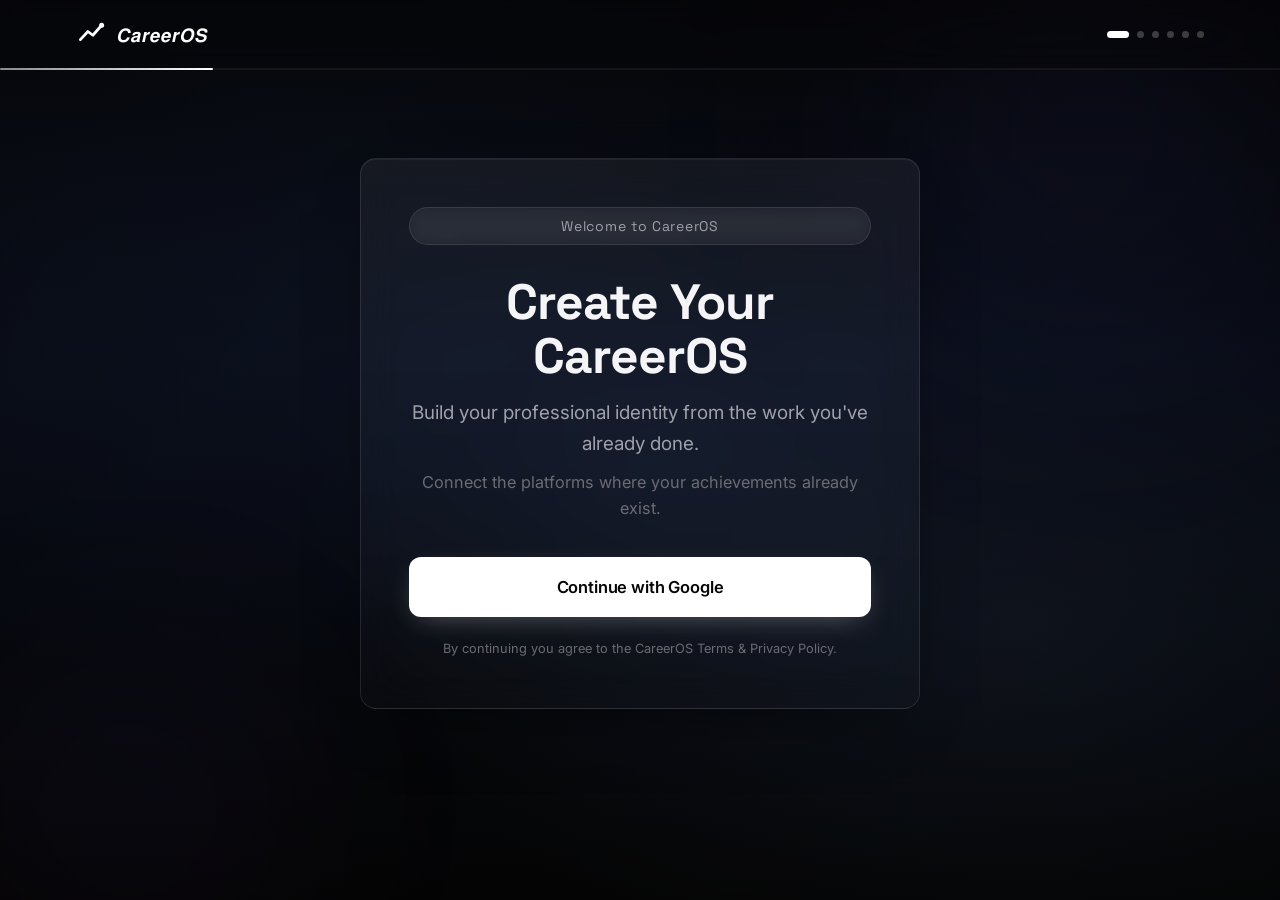
==== commit 2cf52f23: "CareerOS v0.6.0 - Complete UI system with premium auth, toast notifications, modal system, typograph" ====
--- a/onboarding/index.html
+++ b/onboarding/index.html
@@ -17,12 +17,12 @@
   <script src="https://accounts.google.com/gsi/client" async></script>
 </head>
 <body data-google-redirect="../dashboard.html">
-  <!-- Architectural background (matches homepage) -->
+  <!-- Premium background (matches CareerOS design language) -->
   <div class="ob-bg" aria-hidden="true">
+    <div class="ob-bg__gradient"></div>
     <div class="ob-bg__glow ob-bg__glow--1"></div>
     <div class="ob-bg__glow ob-bg__glow--2"></div>
-    <div class="ob-bg__grid"></div>
-    <div class="ob-bg__beam"></div>
+    <div class="ob-bg__vignette"></div>
   </div>
 
   <!-- TOP BAR: brand + progress -->
@@ -247,6 +247,8 @@
 
   </main>
 
+  <script src="../js/toast.js"></script>
+  <script src="../js/modal.js"></script>
   <script src="../js/app.js"></script>
 </body>
 </html>
--- a/css/style.css
+++ b/css/style.css
@@ -60,6 +60,18 @@
   text-rendering: optimizeLegibility;
   overflow-x: hidden;
   max-width: 100%;
+  animation: pageFadeIn 0.35s ease-out;
+}
+
+@keyframes pageFadeIn {
+  from {
+    opacity: 0;
+    transform: translateY(8px);
+  }
+  to {
+    opacity: 1;
+    transform: translateY(0);
+  }
 }
 
 a { color: inherit; text-decoration: none; }
@@ -112,10 +124,14 @@
   border-radius: 6px;
   border: 1px solid transparent;
   cursor: pointer;
-  transition: transform 0.4s var(--ease), background 0.3s var(--ease),
-              border-color 0.3s var(--ease), box-shadow 0.4s var(--ease),
+  transition: transform 0.25s var(--ease), background 0.3s var(--ease),
+              border-color 0.3s var(--ease), box-shadow 0.3s var(--ease),
               color 0.3s var(--ease);
   will-change: transform;
+}
+.btn:active {
+  transform: scale(0.96);
+  transition: transform 0.1s ease;
 }
 .btn--sm { --pad: 10px 18px; font-size: 14px; }
 .btn--lg { --pad: 16px 32px; font-size: 16px; }
@@ -169,8 +185,8 @@
   position: sticky;
   top: 0;
   z-index: 100;
-  transition: background 0.4s var(--ease), border-color 0.4s var(--ease),
-              backdrop-filter 0.4s var(--ease);
+  transition: background 0.35s var(--ease), border-color 0.35s var(--ease),
+              backdrop-filter 0.35s var(--ease);
   border-bottom: 1px solid transparent;
 }
 .nav.is-scrolled {
@@ -220,9 +236,13 @@
   color: var(--text-muted);
   padding: 8px 14px;
   border-radius: 999px;
-  transition: color 0.25s var(--ease), background 0.25s var(--ease);
-}
-.nav__link:hover { color: var(--text); background: var(--surface); }
+  transition: color 0.25s var(--ease), background 0.25s var(--ease), transform 0.25s var(--ease);
+}
+.nav__link:hover { 
+  color: var(--text); 
+  background: var(--surface); 
+  transform: translateY(-1px);
+}
 .nav__signin { color: var(--text); }
 
 /* Hamburger */
@@ -256,7 +276,7 @@
   transform: translateY(-12px);
   opacity: 0;
   visibility: hidden;
-  transition: transform 0.4s var(--ease), opacity 0.3s var(--ease), visibility 0.3s;
+  transition: transform 0.35s var(--ease), opacity 0.3s var(--ease), visibility 0.3s;
 }
 .mobile-menu.is-open { transform: translateY(0); opacity: 1; visibility: visible; }
 .mobile-menu__links { display: flex; flex-direction: column; gap: 4px; padding: 20px 24px 32px; }
@@ -268,6 +288,11 @@
   color: var(--text-muted);
   padding: 14px 4px;
   border-bottom: 1px solid var(--border);
+  transition: color 0.25s var(--ease), transform 0.25s var(--ease);
+}
+.mobile-menu__link:hover { 
+  color: var(--text); 
+  transform: translateX(4px);
 }
 .mobile-menu__link:active { color: var(--text); }
 .mobile-menu__cta { margin-top: 22px; width: 100%; }
@@ -799,7 +824,7 @@
 }
 
 /* ============================================================
-   METALLIC LOADING SCREEN — every page, ~3s, centered
+   PREMIUM LOADING SCREEN — matches CareerOS design language
    ============================================================ */
 .loader {
   position: fixed;
@@ -807,13 +832,32 @@
   z-index: 1000;
   display: grid;
   place-items: center;
+  background: var(--bg);
+  transition: opacity 0.6s var(--ease), visibility 0.6s var(--ease);
+}
+.loader.is-hidden { opacity: 0; visibility: hidden; pointer-events: none; }
+
+/* Premium background layers matching dash-bg */
+.loader::before {
+  content: '';
+  position: absolute;
+  inset: 0;
   background:
-    linear-gradient(180deg, rgba(5,5,5,0.55), rgba(5,5,5,0.78)),
-    url(../assets/loader-bg.png) center / cover no-repeat,
-    var(--bg);
-  transition: opacity 0.6s var(--ease), visibility 0.6s var(--ease);
-}
-.loader.is-hidden { opacity: 0; visibility: hidden; pointer-events: none; }
+    radial-gradient(ellipse 130% 90% at 20% 30%, rgba(15, 23, 42, 0.5) 0%, transparent 50%),
+    radial-gradient(ellipse 100% 80% at 80% 70%, rgba(30, 41, 59, 0.4) 0%, transparent 50%),
+    radial-gradient(ellipse 60% 50% at 50% 50%, rgba(15, 23, 42, 0.3) 0%, transparent 50%),
+    linear-gradient(180deg, #050505 0%, #0a0e1a 40%, #050505 100%);
+  z-index: -1;
+}
+.loader::after {
+  content: '';
+  position: absolute;
+  inset: 0;
+  background: radial-gradient(circle, rgba(99, 102, 241, 0.15) 0%, transparent 70%);
+  filter: blur(120px);
+  animation: breatheGlow 12s ease-in-out infinite;
+  z-index: -1;
+}
 
 .loader__core {
   position: relative;
@@ -824,7 +868,7 @@
 }
 .loader__logo {
   width: 46px; height: 46px;
-  filter: drop-shadow(0 4px 16px rgba(255,255,255,0.18));
+  filter: drop-shadow(0 4px 16px rgba(99, 102, 241, 0.3));
   opacity: 0.96;
 }
 
@@ -868,7 +912,7 @@
   height: 100%;
   width: 0;
   border-radius: 999px;
-  background: linear-gradient(90deg, #8a8a93, #ffffff);
+  background: linear-gradient(90deg, #6366f1, #8b5cf6);
   transition: width 0.12s linear;
 }
 .loader__pct {
@@ -877,7 +921,6 @@
   letter-spacing: 0.14em;
   color: var(--text-dim);
   font-variant-numeric: tabular-nums;
-  margin-top: -8px;
 }
 
 @media (prefers-reduced-motion: reduce) {
@@ -1170,33 +1213,54 @@
    Architectural background mirrors the hero treatment.
    ============================================================ */
 
-/* ---------- Architectural background (matches hero) ---------- */
+/* ---------- Premium Background (matches CareerOS design language) ---------- */
 .ob-bg { position: fixed; inset: 0; z-index: 0; pointer-events: none; overflow: hidden; }
-.ob-bg__glow { position: absolute; border-radius: 50%; filter: blur(90px); }
+
+/* Layer 1: Dark gradient base (Near Black, Deep Navy, Slate) */
+.ob-bg__gradient {
+  position: absolute; inset: 0;
+  background:
+    radial-gradient(ellipse 130% 90% at 20% 30%, rgba(15, 23, 42, 0.5) 0%, transparent 50%),
+    radial-gradient(ellipse 100% 80% at 80% 70%, rgba(30, 41, 59, 0.4) 0%, transparent 50%),
+    radial-gradient(ellipse 60% 50% at 50% 50%, rgba(15, 23, 42, 0.3) 0%, transparent 50%),
+    linear-gradient(180deg, #050505 0%, #0a0e1a 40%, #050505 100%);
+}
+
+/* Layer 2: Blue glow (Top-right, very low opacity) */
 .ob-bg__glow--1 {
-  width: 640px; height: 640px; top: -220px; left: 50%;
-  transform: translateX(-50%);
-  background: radial-gradient(circle, rgba(255,255,255,0.16), transparent 70%);
-  opacity: 0.6;
-}
+  position: absolute;
+  top: -10%;
+  right: -10%;
+  width: 50%;
+  height: 50%;
+  border-radius: 50%;
+  background: radial-gradient(circle, rgba(99, 102, 241, 0.15) 0%, transparent 70%);
+  filter: blur(120px);
+  animation: breatheGlow 12s ease-in-out infinite;
+}
+
+/* Layer 3: Violet glow (Bottom-left, very low opacity) */
 .ob-bg__glow--2 {
-  width: 520px; height: 520px; bottom: -200px; right: -120px;
-  background: radial-gradient(circle, rgba(255,255,255,0.08), transparent 70%);
-  opacity: 0.6;
-}
-.ob-bg__grid {
+  position: absolute;
+  bottom: -10%;
+  left: -10%;
+  width: 40%;
+  height: 40%;
+  border-radius: 50%;
+  background: radial-gradient(circle, rgba(139, 92, 246, 0.1) 0%, transparent 70%);
+  filter: blur(100px);
+  animation: breatheGlow 15s ease-in-out infinite reverse;
+}
+
+/* Layer 4: Gentle vignette */
+.ob-bg__vignette {
   position: absolute; inset: 0;
-  background-image:
-    linear-gradient(rgba(255,255,255,0.04) 1px, transparent 1px),
-    linear-gradient(90deg, rgba(255,255,255,0.04) 1px, transparent 1px);
-  background-size: 64px 64px;
-  mask-image: radial-gradient(ellipse 85% 65% at 50% 30%, #000 25%, transparent 78%);
-  -webkit-mask-image: radial-gradient(ellipse 85% 65% at 50% 30%, #000 25%, transparent 78%);
-}
-.ob-bg__beam {
-  position: absolute; top: 0; left: 50%; transform: translateX(-50%);
-  width: 1px; height: 62%;
-  background: linear-gradient(to bottom, rgba(255,255,255,0.45), transparent);
+  background: radial-gradient(ellipse 70% 70% at 50% 50%, transparent 0%, rgba(0, 0, 0, 0.3) 100%);
+}
+
+@keyframes breatheGlow {
+  0%, 100% { opacity: 0.7; transform: scale(1); }
+  50% { opacity: 1; transform: scale(1.05); }
 }
 
 /* ---------- Top bar: back + brand + step dots + progress ---------- */
@@ -1205,7 +1269,7 @@
   background: rgba(8, 8, 10, 0.62);
   backdrop-filter: blur(18px) saturate(160%);
   -webkit-backdrop-filter: blur(18px) saturate(160%);
-  border-bottom: 1px solid var(--border);
+  border-bottom: none;
 }
 .ob-top__inner {
   display: flex; align-items: center; gap: 14px;
@@ -1743,12 +1807,12 @@
   border: 1px solid rgba(255, 255, 255, 0.04);
   backdrop-filter: blur(10px);
   -webkit-backdrop-filter: blur(10px);
-  transition: all 0.3s cubic-bezier(0.4, 0, 0.2, 1);
+  transition: transform 0.3s var(--ease), border-color 0.3s var(--ease), box-shadow 0.3s var(--ease);
 }
 .dash-panel:hover {
-  transform: translateY(-1px);
+  transform: translateY(-2px);
   border-color: rgba(255, 255, 255, 0.08);
-  box-shadow: 0 4px 16px rgba(0, 0, 0, 0.15);
+  box-shadow: 0 6px 20px rgba(0, 0, 0, 0.2);
 }
 
 .dash-panel__head {
@@ -1893,7 +1957,7 @@
   background: rgba(255, 255, 255, 0.02);
   border: 1px solid var(--border);
   text-decoration: none;
-  transition: all 0.3s cubic-bezier(0.4, 0, 0.2, 1);
+  transition: transform 0.3s var(--ease), border-color 0.3s var(--ease), background 0.3s var(--ease), box-shadow 0.3s var(--ease);
   backdrop-filter: blur(10px);
   -webkit-backdrop-filter: blur(10px);
 }
@@ -1901,7 +1965,7 @@
   transform: translateY(-2px);
   border-color: rgba(99, 102, 241, 0.3);
   background: rgba(255, 255, 255, 0.04);
-  box-shadow: 0 4px 16px rgba(0, 0, 0, 0.15);
+  box-shadow: 0 6px 20px rgba(0, 0, 0, 0.2);
 }
 .dash-quick-action__icon {
   font-size: 1.5rem;
@@ -2701,7 +2765,7 @@
   visibility: hidden;
   transform: translateY(-6px) scale(0.97);
   transform-origin: top right;
-  transition: opacity 0.2s var(--ease), transform 0.2s var(--ease), visibility 0.2s;
+  transition: opacity 0.25s var(--ease), transform 0.25s var(--ease), visibility 0.25s;
   z-index: 60;
 }
 .acct.is-open .acct-menu {
@@ -3069,8 +3133,8 @@
 .ob-step__inner {
   background: linear-gradient(180deg, rgba(255,255,255,0.055), rgba(255,255,255,0.02));
   border: 1px solid rgba(255,255,255,0.10);
-  border-radius: 22px;
-  padding: clamp(22px, 4vw, 40px);
+  border-radius: 16px;
+  padding: clamp(28px, 5vw, 48px);
   backdrop-filter: blur(20px) saturate(120%);
   -webkit-backdrop-filter: blur(20px) saturate(120%);
   box-shadow: 0 24px 60px -28px rgba(0,0,0,0.65), inset 0 1px 0 rgba(255,255,255,0.06);
@@ -3081,21 +3145,41 @@
   min-height: 56px;
   font-size: clamp(15px, 1.4vw, 16.5px);
   font-weight: 600;
-  border-radius: 14px;
+  border-radius: 12px;
   gap: 12px;
+  transition: transform 0.25s var(--ease), background 0.3s var(--ease),
+              border-color 0.3s var(--ease), box-shadow 0.3s var(--ease);
+}
+.ob-oauth.btn--lg:hover {
+  transform: translateY(-2px);
+  box-shadow: 0 16px 44px -10px rgba(255, 255, 255, 0.5);
+}
+.ob-oauth.btn--lg:active {
+  transform: scale(0.96);
+  transition: transform 0.1s ease;
 }
 .ob-oauth .ob-oauth__icon { width: 22px; height: 22px; }
 
 /* Better input fields on auth/onboarding */
 .ob-input {
   min-height: 52px;
-  border-radius: 13px;
+  border-radius: 12px;
   font-size: 16px; /* >=16px prevents iOS zoom-on-focus */
+  background: rgba(255, 255, 255, 0.04);
+  border: 1px solid rgba(255, 255, 255, 0.08);
+  backdrop-filter: blur(10px);
+  -webkit-backdrop-filter: blur(10px);
+  transition: border-color 0.25s var(--ease), background 0.25s var(--ease),
+              box-shadow 0.25s var(--ease);
 }
 .ob-input:focus-visible {
   outline: none;
-  border-color: rgba(255,255,255,0.35);
-  box-shadow: 0 0 0 3px rgba(120,140,255,0.22);
+  border-color: rgba(99, 102, 241, 0.5);
+  background: rgba(255, 255, 255, 0.06);
+  box-shadow: 0 0 0 3px rgba(99, 102, 241, 0.15);
+}
+.ob-input::placeholder {
+  color: var(--text-dim);
 }
 
 /* ---- Touch targets >= 44x44 on touch / small screens ---- */
@@ -3129,7 +3213,11 @@
    MOBILE — <= 480px (covers 390px iPhone / Android)
    ============================================================ */
 @media (max-width: 480px) {
-  .ob-step__inner { border-radius: 18px; padding: 20px 16px; }
+  .ob-step__inner { 
+    border-radius: 16px; 
+    padding: 24px 20px; 
+    margin: 0 12px;
+  }
   .ob-welcome__actions { width: 100%; }
   .ob-welcome__actions .btn { width: 100%; }
   .ob-oauth.btn--lg { min-height: 52px; }
@@ -3138,6 +3226,56 @@
   .ob-otp__box { flex: 1 1 0; min-width: 0; }
   /* Connect rows stack label + action cleanly */
   .ob-connect__row { flex-wrap: wrap; row-gap: 10px; }
+  /* Ensure centered layout on mobile */
+  .ob-main {
+    padding: 32px 0 max(32px, env(safe-area-inset-bottom));
+  }
+  .ob-step {
+    margin: 0 auto;
+  }
+}
+
+/* Auth Footer */
+.auth-footer {
+  margin-top: 32px;
+  padding-top: 24px;
+  border-top: 1px solid rgba(255, 255, 255, 0.06);
+  text-align: center;
+}
+
+.auth-footer__links {
+  display: flex;
+  justify-content: center;
+  gap: 24px;
+  margin-bottom: 12px;
+}
+
+.auth-footer__links a {
+  font-size: 0.85rem;
+  color: var(--text-dim);
+  text-decoration: none;
+  transition: color 0.2s var(--ease);
+}
+
+.auth-footer__links a:hover {
+  color: var(--text-muted);
+}
+
+.auth-footer__copyright {
+  font-size: 0.8rem;
+  color: var(--text-dim);
+  margin: 0;
+}
+
+@media (max-width: 480px) {
+  .auth-footer {
+    margin-top: 24px;
+    padding-top: 20px;
+  }
+  
+  .auth-footer__links {
+    gap: 16px;
+  }
 }
 
 
@@ -3895,4 +4033,425 @@
     font-size: 0.9rem;
     padding-left: 24px;
   }
+}
+
+/* ============================================================
+   TOAST NOTIFICATION SYSTEM — Premium, Minimal, Glassmorphism
+   ============================================================ */
+
+/* Toast Container */
+.toast-container {
+  position: fixed;
+  top: 88px;
+  right: 24px;
+  z-index: 1000;
+  display: flex;
+  flex-direction: column;
+  gap: 12px;
+  pointer-events: none;
+  max-width: 400px;
+  width: 100%;
+}
+
+@media (max-width: 768px) {
+  .toast-container {
+    top: 80px;
+    right: 16px;
+    left: 16px;
+    max-width: none;
+  }
+}
+
+/* Toast Base Styles */
+.toast {
+  position: relative;
+  display: flex;
+  align-items: flex-start;
+  gap: 12px;
+  padding: 16px;
+  border-radius: 12px;
+  background: rgba(18, 18, 22, 0.85);
+  border: 1px solid rgba(255, 255, 255, 0.08);
+  backdrop-filter: blur(20px) saturate(160%);
+  -webkit-backdrop-filter: blur(20px) saturate(160%);
+  box-shadow: 0 12px 40px -12px rgba(0, 0, 0, 0.5);
+  pointer-events: auto;
+  opacity: 0;
+  transform: translateY(-12px) scale(0.95);
+  transform-origin: top right;
+  transition: opacity 0.3s var(--ease), transform 0.3s var(--ease);
+  overflow: hidden;
+}
+
+@media (max-width: 768px) {
+  .toast {
+    transform-origin: top center;
+  }
+}
+
+.toast.is-visible {
+  opacity: 1;
+  transform: translateY(0) scale(1);
+}
+
+.toast.is-exiting {
+  opacity: 0;
+  transform: translateY(-8px) scale(0.95);
+}
+
+/* Toast Variants */
+.toast--success {
+  border-color: rgba(34, 197, 94, 0.3);
+}
+
+.toast--success .toast__icon {
+  color: #22c55e;
+}
+
+.toast--error {
+  border-color: rgba(239, 68, 68, 0.3);
+}
+
+.toast--error .toast__icon {
+  color: #ef4444;
+}
+
+.toast--warning {
+  border-color: rgba(245, 158, 11, 0.3);
+}
+
+.toast--warning .toast__icon {
+  color: #f59e0b;
+}
+
+.toast--info {
+  border-color: rgba(59, 130, 246, 0.3);
+}
+
+.toast--info .toast__icon {
+  color: #3b82f6;
+}
+
+.toast--loading {
+  border-color: rgba(99, 102, 241, 0.3);
+}
+
+.toast--loading .toast__icon {
+  color: #6366f1;
+  animation: spin 1s linear infinite;
+}
+
+@keyframes spin {
+  from { transform: rotate(0deg); }
+  to { transform: rotate(360deg); }
+}
+
+/* Toast Content */
+.toast__icon {
+  flex-shrink: 0;
+  width: 20px;
+  height: 20px;
+  margin-top: 2px;
+}
+
+.toast__content {
+  flex: 1;
+  min-width: 0;
+}
+
+.toast__title {
+  font-family: var(--font-head);
+  font-size: 0.95rem;
+  font-weight: 600;
+  color: var(--text);
+  margin: 0 0 4px;
+  line-height: 1.3;
+}
+
+.toast__description {
+  font-size: 0.85rem;
+  color: var(--text-muted);
+  margin: 0;
+  line-height: 1.4;
+}
+
+.toast__actions {
+  display: flex;
+  gap: 8px;
+  margin-top: 12px;
+}
+
+.toast__action {
+  font-size: 0.8rem;
+  font-weight: 500;
+  color: var(--text);
+  padding: 6px 12px;
+  border-radius: 6px;
+  background: rgba(255, 255, 255, 0.06);
+  border: 1px solid rgba(255, 255, 255, 0.1);
+  cursor: pointer;
+  transition: background 0.2s var(--ease), border-color 0.2s var(--ease);
+}
+
+.toast__action:hover {
+  background: rgba(255, 255, 255, 0.1);
+  border-color: rgba(255, 255, 255, 0.2);
+}
+
+/* Toast Close Button */
+.toast__close {
+  flex-shrink: 0;
+  width: 24px;
+  height: 24px;
+  display: flex;
+  align-items: center;
+  justify-content: center;
+  border-radius: 6px;
+  background: transparent;
+  border: none;
+  color: var(--text-dim);
+  cursor: pointer;
+  transition: background 0.2s var(--ease), color 0.2s var(--ease);
+}
+
+.toast__close:hover {
+  background: rgba(255, 255, 255, 0.06);
+  color: var(--text);
+}
+
+.toast__close svg {
+  width: 16px;
+  height: 16px;
+}
+
+/* Toast Progress Bar */
+.toast__progress {
+  position: absolute;
+  bottom: 0;
+  left: 0;
+  right: 0;
+  height: 2px;
+  background: rgba(255, 255, 255, 0.1);
+  overflow: hidden;
+}
+
+.toast__progress-bar {
+  height: 100%;
+  width: 100%;
+  transform-origin: left;
+  transition: transform linear;
+}
+
+.toast--success .toast__progress-bar {
+  background: #22c55e;
+}
+
+.toast--error .toast__progress-bar {
+  background: #ef4444;
+}
+
+.toast--warning .toast__progress-bar {
+  background: #f59e0b;
+}
+
+.toast--info .toast__progress-bar {
+  background: #3b82f6;
+}
+
+.toast--loading .toast__progress-bar {
+  background: #6366f1;
+  animation: loadingProgress 2s ease-in-out infinite;
+}
+
+@keyframes loadingProgress {
+  0% { transform: translateX(-100%); }
+  50% { transform: translateX(0); }
+  100% { transform: translateX(100%); }
+}
+
+/* Pause progress on hover */
+.toast:hover .toast__progress-bar {
+  animation-play-state: paused;
+}
+
+/* Reduced Motion Support */
+@media (prefers-reduced-motion: reduce) {
+  .toast {
+    transition: opacity 0.2s ease;
+    transform: none;
+  }
+  
+  .toast.is-visible {
+    transform: none;
+  }
+  
+  .toast.is-exiting {
+    transform: none;
+  }
+  
+  .toast--loading .toast__icon {
+    animation: none;
+  }
+  
+  .toast--loading .toast__progress-bar {
+    animation: none;
+  }
+}
+
+/* High Contrast Support */
+@media (prefers-contrast: high) {
+  .toast {
+    background: #0a0a0a;
+    border: 2px solid #ffffff;
+  }
+  
+  .toast__icon {
+    color: #ffffff;
+  }
+  
+  .toast__title {
+    color: #ffffff;
+  }
+  
+  .toast__description {
+    color: #d4d4d4;
+  }
+}
+
+/* ============================================================
+   MODAL DIALOG SYSTEM — For confirmations and destructive actions
+   ============================================================ */
+
+.modal-overlay {
+  position: fixed;
+  inset: 0;
+  z-index: 2000;
+  display: flex;
+  align-items: center;
+  justify-content: center;
+  padding: 24px;
+  background: rgba(0, 0, 0, 0.7);
+  backdrop-filter: blur(8px);
+  -webkit-backdrop-filter: blur(8px);
+  opacity: 0;
+  visibility: hidden;
+  transition: opacity 0.25s var(--ease), visibility 0.25s var(--ease);
+}
+
+.modal-overlay.is-visible {
+  opacity: 1;
+  visibility: visible;
+}
+
+.modal {
+  position: relative;
+  width: 100%;
+  max-width: 440px;
+  padding: 32px;
+  border-radius: 16px;
+  background: var(--bg-elev);
+  border: 1px solid var(--border);
+  box-shadow: var(--shadow);
+  transform: scale(0.95) translateY(8px);
+  transition: transform 0.25s var(--ease);
+}
+
+.modal-overlay.is-visible .modal {
+  transform: scale(1) translateY(0);
+}
+
+.modal__icon {
+  width: 48px;
+  height: 48px;
+  display: flex;
+  align-items: center;
+  justify-content: center;
+  border-radius: 12px;
+  margin-bottom: 20px;
+}
+
+.modal__icon svg {
+  width: 24px;
+  height: 24px;
+}
+
+.modal--danger .modal__icon {
+  background: rgba(239, 68, 68, 0.1);
+  color: #ef4444;
+}
+
+.modal--warning .modal__icon {
+  background: rgba(245, 158, 11, 0.1);
+  color: #f59e0b;
+}
+
+.modal--info .modal__icon {
+  background: rgba(59, 130, 246, 0.1);
+  color: #3b82f6;
+}
+
+.modal__title {
+  font-family: var(--font-head);
+  font-size: 1.25rem;
+  font-weight: 600;
+  color: var(--text);
+  margin: 0 0 12px;
+}
+
+.modal__description {
+  font-size: 0.95rem;
+  color: var(--text-muted);
+  margin: 0 0 28px;
+  line-height: 1.5;
+}
+
+.modal__actions {
+  display: flex;
+  gap: 12px;
+  justify-content: flex-end;
+}
+
+.modal__action {
+  flex: 1;
+}
+
+.modal__action--danger {
+  background: rgba(239, 68, 68, 0.1);
+  border-color: rgba(239, 68, 68, 0.3);
+  color: #ef4444;
+}
+
+.modal__action--danger:hover {
+  background: rgba(239, 68, 68, 0.2);
+  border-color: rgba(239, 68, 68, 0.5);
+}
+
+@media (max-width: 768px) {
+  .modal-overlay {
+    padding: 16px;
+  }
+  
+  .modal {
+    padding: 24px;
+  }
+  
+  .modal__actions {
+    flex-direction: column;
+  }
+  
+  .modal__action {
+    width: 100%;
+  }
+}
+
+/* Reduced Motion Support */
+@media (prefers-reduced-motion: reduce) {
+  .modal {
+    transition: opacity 0.2s ease;
+    transform: none;
+  }
+  
+  .modal-overlay.is-visible .modal {
+    transform: none;
+  }
 }
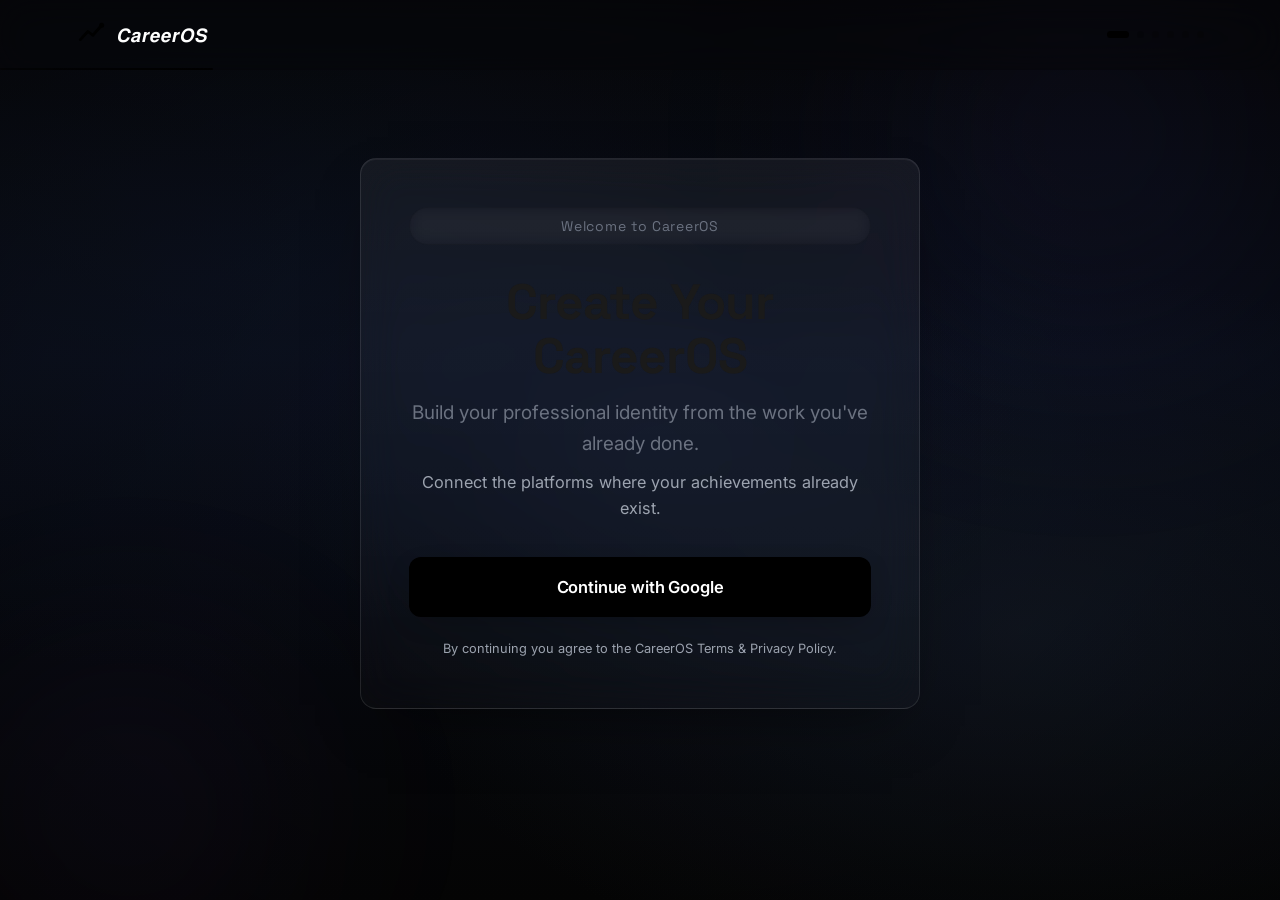
==== commit a65fd8b1: "Convert CareerOS to a premium light theme" ====
--- a/onboarding/index.html
+++ b/onboarding/index.html
@@ -3,7 +3,7 @@
 <head>
   <meta charset="UTF-8" />
   <meta name="viewport" content="width=device-width, initial-scale=1, viewport-fit=cover" />
-  <meta name="theme-color" content="#050505" />
+  <meta name="theme-color" content="#ffffff" />
   <title>Create Your CareerOS — Onboarding</title>
   <meta name="description" content="Set up your CareerOS — a single professional operating system for your projects, coding profiles, achievements, certifications and career progress." />
 
@@ -36,8 +36,8 @@
 
       <a class="brand" href="../index.html" aria-label="CareerOS home">
         <svg class="brand__mark" viewBox="0 0 24 24" fill="none" aria-hidden="true">
-          <path d="M3.5 16.5 L9.5 10 L13.5 13 L20.5 5" stroke="#ffffff" stroke-width="2.2" stroke-linecap="round" stroke-linejoin="round"/>
-          <circle cx="20.5" cy="5" r="2" fill="#ffffff"/>
+          <path d="M3.5 16.5 L9.5 10 L13.5 13 L20.5 5" stroke="#000000" stroke-width="2.2" stroke-linecap="round" stroke-linejoin="round"/>
+          <circle cx="20.5" cy="5" r="2" fill="#000000"/>
         </svg>
         <span class="brand__name">𝘾𝙖𝙧𝙚𝙚𝙧𝙊𝙎</span>
       </a>
@@ -247,6 +247,13 @@
 
   </main>
 
+  <script src="../js/navbar.js"></script>
+  <script src="../js/animations.js"></script>
+  <script src="../js/loader.js"></script>
+  <script src="../js/navigation.js"></script>
+  <script src="../js/auth.js"></script>
+  <script src="../js/github.js"></script>
+  <script src="../js/google.js"></script>
   <script src="../js/toast.js"></script>
   <script src="../js/modal.js"></script>
   <script src="../js/app.js"></script>
--- a/css/style.css
+++ b/css/style.css
@@ -13,20 +13,20 @@
 
 /* ---------- Design tokens ---------- */
 :root {
-  --bg:            #050505;
-  --bg-elev:       #0c0c0e;
-  --surface:       rgba(255, 255, 255, 0.04);
-  --surface-2:     rgba(255, 255, 255, 0.08);
-  --border:        rgba(255, 255, 255, 0.10);
-  --border-strong: rgba(255, 255, 255, 0.22);
-
-  --text:          #f5f5f7;
-  --text-muted:    #a1a1aa;
-  --text-dim:      #6b6b73;
-
-  /* Monochrome "accent" = pure white, used sparingly for emphasis */
-  --accent:        #ffffff;
-  --accent-soft:   rgba(255, 255, 255, 0.10);
+  --bg:            #ffffff;
+  --bg-elev:       #f8f9fa;
+  --surface:       rgba(0, 0, 0, 0.03);
+  --surface-2:     rgba(0, 0, 0, 0.06);
+  --border:        rgba(0, 0, 0, 0.10);
+  --border-strong: rgba(0, 0, 0, 0.18);
+
+  --text:          #1a1a1a;
+  --text-muted:    #6b7280;
+  --text-dim:      #9ca3af;
+
+  /* Monochrome "accent" = pure black, used sparingly for emphasis */
+  --accent:        #000000;
+  --accent-soft:   rgba(0, 0, 0, 0.08);
 
   /* Typography System */
   --font-logo: "DotGothic16", monospace;
@@ -39,8 +39,8 @@
   --radius:    18px;
   --radius-sm: 12px;
 
-  --shadow:    0 24px 60px -20px rgba(0, 0, 0, 0.85);
-  --glow:      0 10px 40px -10px rgba(255, 255, 255, 0.28);
+  --shadow:    0 24px 60px -20px rgba(0, 0, 0, 0.12);
+  --glow:      0 10px 40px -10px rgba(0, 0, 0, 0.15);
   --ease:      cubic-bezier(0.22, 1, 0.36, 1);
 }
 
@@ -136,15 +136,15 @@
 .btn--sm { --pad: 10px 18px; font-size: 14px; }
 .btn--lg { --pad: 16px 32px; font-size: 16px; }
 
-/* Primary — solid white pill, black text */
+/* Primary — solid black pill, white text */
 .btn--primary {
-  background: #ffffff;
-  color: #050505;
-  box-shadow: 0 8px 28px -10px rgba(255, 255, 255, 0.35);
+  background: #000000;
+  color: #ffffff;
+  box-shadow: 0 8px 28px -10px rgba(0, 0, 0, 0.35);
 }
 .btn--primary:hover {
   transform: translateY(-2px);
-  box-shadow: 0 16px 44px -10px rgba(255, 255, 255, 0.5);
+  box-shadow: 0 16px 44 -10px rgba(0, 0, 0, 0.5);
 }
 
 /* Secondary / ghost — transparent with thin border */
@@ -157,7 +157,7 @@
 }
 .btn--ghost:hover {
   transform: translateY(-2px);
-  border-color: rgba(255, 255, 255, 0.5);
+  border-color: rgba(0, 0, 0, 0.3);
   background: var(--surface-2);
   box-shadow: var(--glow);
 }
@@ -330,12 +330,12 @@
   width: 700px; height: 700px;
   top: -200px; left: 50%;
   transform: translateX(-50%);
-  background: radial-gradient(circle, rgba(99, 102, 241, 0.12), transparent 70%);
+  background: radial-gradient(circle, rgba(99, 102, 241, 0.18), transparent 70%);
 }
 .premium-bg__glow--violet {
   width: 500px; height: 500px;
   bottom: -150px; right: -100px;
-  background: radial-gradient(circle, rgba(139, 92, 246, 0.08), transparent 70%);
+  background: radial-gradient(circle, rgba(139, 92, 246, 0.15), transparent 70%);
   animation-delay: -6s;
 }
 
@@ -343,8 +343,8 @@
 .premium-bg__grid {
   position: absolute; inset: 0;
   background-image:
-    linear-gradient(rgba(255, 255, 255, 0.02) 1px, transparent 1px),
-    linear-gradient(90deg, rgba(255, 255, 255, 0.02) 1px, transparent 1px);
+    linear-gradient(rgba(0, 0, 0, 0.04) 1px, transparent 1px),
+    linear-gradient(90deg, rgba(0, 0, 0, 0.04) 1px, transparent 1px);
   background-size: 80px 80px;
   mask-image: radial-gradient(ellipse 70% 50% at 50% 40%, #000 20%, transparent 70%);
   -webkit-mask-image: radial-gradient(ellipse 70% 50% at 50% 40%, #000 20%, transparent 70%);
@@ -354,8 +354,8 @@
 .premium-bg__glass {
   position: absolute;
   border-radius: 16px;
-  background: rgba(255, 255, 255, 0.02);
-  border: 1px solid rgba(255, 255, 255, 0.03);
+  background: rgba(0, 0, 0, 0.03);
+  border: 1px solid rgba(0, 0, 0, 0.05);
   backdrop-filter: blur(20px);
   -webkit-backdrop-filter: blur(20px);
   filter: blur(2px);
@@ -589,7 +589,7 @@
   position: absolute; top: 50%; left: 50%;
   transform: translate(-50%, -50%);
   width: 700px; height: 360px; max-width: 100%;
-  background: radial-gradient(ellipse, rgba(255,255,255,0.16), transparent 70%);
+  background: radial-gradient(ellipse, rgba(0,0,0,0.08), transparent 70%);
   filter: blur(80px); pointer-events: none;
 }
 
@@ -642,11 +642,11 @@
     width: 3px; height: 38px; min-width: 0;
     margin: 2px 0; align-self: center;
   }
-  .flow__track { background: linear-gradient(180deg, rgba(255,255,255,0.06), rgba(255,255,255,0.18), rgba(255,255,255,0.06)); }
+  .flow__track { background: linear-gradient(180deg, rgba(0,0,0,0.06), rgba(0,0,0,0.12), rgba(0,0,0,0.06)); }
   .flow__pulse {
     top: -34%; left: 0; right: 0; bottom: auto;
     width: 100%; height: 34%;
-    background: linear-gradient(180deg, transparent, rgba(255,255,255,0.35) 55%, #ffffff 100%);
+    background: linear-gradient(180deg, transparent, rgba(0,0,0,0.25) 55%, #000000 100%);
     animation: flowPulseV 1.5s linear infinite;
   }
   .flow__arrow {
@@ -654,7 +654,7 @@
     transform: translateX(50%);
     border-left: 6px solid transparent;
     border-right: 6px solid transparent;
-    border-top: 9px solid rgba(255,255,255,0.6);
+    border-top: 9px solid rgba(0,0,0,0.5);
     border-bottom: 0;
   }
   @keyframes flowPulseV { 0% { top: -40%; } 100% { top: 100%; } }
@@ -818,9 +818,9 @@
 
 /* ---------- Shared metallic surface tokens ---------- */
 :root {
-  --metal:        linear-gradient(135deg, #2a2a30 0%, #14141a 40%, #1d1d24 60%, #0c0c10 100%);
-  --metal-bevel:  inset 0 1px 0 rgba(255,255,255,0.16), inset 0 -1px 0 rgba(0,0,0,0.6), 0 12px 30px -16px rgba(0,0,0,0.9);
-  --sheen:        linear-gradient(115deg, transparent 30%, rgba(255,255,255,0.18) 48%, rgba(255,255,255,0.32) 50%, rgba(255,255,255,0.18) 52%, transparent 70%);
+  --metal:        linear-gradient(135deg, #e8e8ec 0%, #f5f5f7 40%, #e8e8ec 60%, #d4d4d8 100%);
+  --metal-bevel:  inset 0 1px 0 rgba(255,255,255,0.8), inset 0 -1px 0 rgba(0,0,0,0.1), 0 12px 30px -16px rgba(0,0,0,0.15);
+  --sheen:        linear-gradient(115deg, transparent 30%, rgba(255,255,255,0.6) 48%, rgba(255,255,255,0.9) 50%, rgba(255,255,255,0.6) 52%, transparent 70%);
 }
 
 /* ============================================================
@@ -904,7 +904,7 @@
 .loader__bar {
   width: 180px; height: 3px;
   border-radius: 999px;
-  background: rgba(255,255,255,0.10);
+  background: rgba(0,0,0,0.1);
   overflow: hidden;
 }
 .loader__bar-fill {
@@ -989,14 +989,14 @@
 .trust__item > * { position: relative; z-index: 1; }
 .trust__item:hover {
   transform: translateY(-6px);
-  border-color: rgba(255,255,255,0.4);
-  box-shadow: inset 0 1px 0 rgba(255,255,255,0.2), 0 22px 48px -22px rgba(0,0,0,0.95), var(--glow);
+  border-color: rgba(0,0,0,0.3);
+  box-shadow: inset 0 1px 0 rgba(255,255,255,0.8), 0 22px 48px -22px rgba(0,0,0,0.15), var(--glow);
 }
 .trust__item:hover::after { opacity: 1; animation: metalSheen 0.9s var(--ease); }
 .trust__check {
-  background: linear-gradient(150deg, #3a3a42, #0e0e12);
-  border: 1px solid rgba(255,255,255,0.2);
-  box-shadow: inset 0 1px 0 rgba(255,255,255,0.24), inset 0 -2px 5px rgba(0,0,0,0.5);
+  background: linear-gradient(150deg, #f5f5f7, #e8e8ec);
+  border: 1px solid rgba(0,0,0,0.15);
+  box-shadow: inset 0 1px 0 rgba(255,255,255,0.9), inset 0 -2px 5px rgba(0,0,0,0.08);
 }
 
 .stats-strip__grid {
@@ -1010,17 +1010,17 @@
   position: absolute; left: -10px; top: 50%;
   transform: translateY(-50%);
   width: 1px; height: 54%;
-  background: linear-gradient(transparent, rgba(255,255,255,0.14), transparent);
+  background: linear-gradient(transparent, rgba(0,0,0,0.12), transparent);
 }
 .stat b {
-  background: linear-gradient(120deg, #ffffff 30%, #9a9aa3 95%);
+  background: linear-gradient(120deg, #000000 30%, #6b7280 95%);
   -webkit-background-clip: text; background-clip: text; color: transparent;
 }
 
 /* Resume tag chips — small metallic touch */
 .doc__tag {
-  background: linear-gradient(150deg, #20202690, #0c0c1090);
-  border: 1px solid rgba(255,255,255,0.12);
+  background: linear-gradient(150deg, #f5f5f7, #e8e8ec);
+  border: 1px solid rgba(0,0,0,0.12);
 }
 
 /* ============================================================
@@ -1150,9 +1150,9 @@
   z-index: 0;
   pointer-events: none;
   background-image:
-    linear-gradient(to bottom, var(--bg) 0%, rgba(5,5,5,0.86) 30%, rgba(5,5,5,0.92) 100%),
-    linear-gradient(rgba(255,255,255,0.04) 1px, transparent 1px),
-    linear-gradient(90deg, rgba(255,255,255,0.04) 1px, transparent 1px);
+    linear-gradient(to bottom, var(--bg) 0%, rgba(255,255,255,0.96) 30%, rgba(255,255,255,0.98) 100%),
+    linear-gradient(rgba(0,0,0,0.04) 1px, transparent 1px),
+    linear-gradient(90deg, rgba(0,0,0,0.04) 1px, transparent 1px);
   background-size: cover, 56px 56px, 56px 56px;
   background-position: center, center, center;
   -webkit-mask-image: radial-gradient(120% 80% at 50% 0%, #000 35%, transparent 78%);
@@ -1289,7 +1289,7 @@
   transition: transform 0.3s var(--ease), background 0.3s var(--ease), border-color 0.3s var(--ease);
 }
 .ob-back svg { width: 20px; height: 20px; transition: transform 0.3s var(--ease); }
-.ob-back:hover { background: var(--surface-2); border-color: rgba(255,255,255,0.5); }
+.ob-back:hover { background: var(--surface-2); border-color: rgba(0,0,0,0.3); }
 .ob-back:hover svg { transform: translateX(-3px); }
 .ob-back:active { transform: scale(0.94); }
 .ob-back:focus-visible { outline: 2px solid var(--text); outline-offset: 2px; }
@@ -1304,13 +1304,13 @@
   transition: width 0.4s var(--ease), background 0.4s var(--ease);
 }
 .ob-steps__dot.is-active { width: 22px; background: var(--accent); }
-.ob-steps__dot.is-done { background: rgba(255,255,255,0.55); }
+.ob-steps__dot.is-done { background: rgba(0,0,0,0.35); }
 
 /* Progress bar */
-.ob-progress { height: 2px; background: rgba(255,255,255,0.06); position: relative; }
+.ob-progress { height: 2px; background: rgba(0,0,0,0.06); position: relative; }
 .ob-progress__fill {
   display: block; height: 100%; width: 0%;
-  background: linear-gradient(90deg, rgba(255,255,255,0.5), #ffffff);
+  background: linear-gradient(90deg, rgba(0,0,0,0.5), #000000);
   border-radius: 999px;
   transition: width 0.6s var(--ease);
 }
@@ -1398,7 +1398,7 @@
               background 0.3s var(--ease), box-shadow 0.4s var(--ease);
 }
 .ob-card:hover { transform: translateY(-3px); border-color: var(--border-strong); background: var(--surface-2); box-shadow: var(--glow); }
-.ob-card.is-selected { border-color: rgba(255,255,255,0.7); background: var(--surface-2); box-shadow: var(--glow); }
+.ob-card.is-selected { border-color: rgba(0,0,0,0.4); background: var(--surface-2); box-shadow: var(--glow); }
 .ob-card__icon { font-size: 1.6rem; line-height: 1; }
 .ob-card__title { font-family: var(--font-head); font-weight: 600; font-size: 1.05rem; color: var(--text); }
 .ob-card__desc { font-size: 0.86rem; color: var(--text-muted); line-height: 1.45; }
@@ -1422,7 +1422,7 @@
               border-color 0.3s var(--ease), background 0.3s var(--ease);
 }
 .ob-chip:hover { transform: translateY(-2px); color: var(--text); border-color: var(--border-strong); }
-.ob-chip.is-selected { color: #050505; background: #ffffff; border-color: #ffffff; box-shadow: 0 8px 24px -10px rgba(255,255,255,0.4); }
+.ob-chip.is-selected { color: #ffffff; background: #000000; border-color: #000000; box-shadow: 0 8px 24px -10px rgba(0,0,0,0.3); }
 
 /* ---------- Connect ecosystem rows ---------- */
 .ob-connect { display: flex; flex-direction: column; gap: 12px; margin-top: 34px; text-align: left; }
@@ -1439,9 +1439,9 @@
 .ob-connect__logo {
   display: grid; place-items: center; flex-shrink: 0;
   width: 44px; height: 44px; border-radius: 12px;
-  background: linear-gradient(150deg, #2a2a31, #101015);
-  border: 1px solid rgba(255,255,255,0.12);
-  box-shadow: inset 0 1px 0 rgba(255,255,255,0.16);
+  background: linear-gradient(150deg, #f5f5f7, #e8e8ec);
+  border: 1px solid rgba(0,0,0,0.12);
+  box-shadow: inset 0 1px 0 rgba(255,255,255,0.8);
 }
 .ob-connect__logo svg { width: 22px; height: 22px; }
 .ob-connect__logo--gh { color: #fff; }
@@ -1476,9 +1476,9 @@
 }
 .ob-input::placeholder { color: var(--text-dim); }
 .ob-input:focus {
-  border-color: rgba(255,255,255,0.7);
+  border-color: rgba(0,0,0,0.5);
   background: var(--surface-2);
-  box-shadow: 0 0 0 4px rgba(255,255,255,0.08);
+  box-shadow: 0 0 0 4px rgba(0,0,0,0.08);
 }
 .ob-form .btn { width: 100%; margin-top: 4px; }
 
@@ -1498,18 +1498,18 @@
   outline: none;
   transition: border-color 0.3s var(--ease), box-shadow 0.4s var(--ease), transform 0.2s var(--ease);
 }
-.ob-otp__box:focus { border-color: rgba(255,255,255,0.7); box-shadow: 0 0 0 4px rgba(255,255,255,0.08); transform: translateY(-2px); }
-.ob-otp__box.is-filled { border-color: rgba(255,255,255,0.45); background: var(--surface-2); }
+.ob-otp__box:focus { border-color: rgba(0,0,0,0.5); box-shadow: 0 0 0 4px rgba(0,0,0,0.08); transform: translateY(-2px); }
+.ob-otp__box.is-filled { border-color: rgba(0,0,0,0.35); background: var(--surface-2); }
 .ob-otp__actions { display: flex; flex-direction: column; gap: 12px; margin-top: 26px; }
 .ob-otp__actions .btn { width: 100%; }
 
 /* ---------- Loading state (step 5) ---------- */
 .ob-loading { align-items: center; gap: 4px; }
-.ob-loading__logo { width: 84px; height: 84px; margin: 0 auto 26px; overflow: visible; filter: drop-shadow(0 0 14px rgba(255,255,255,0.18)); animation: obLogoPulse 2.4s ease-in-out infinite; }
-@keyframes obLogoPulse { 0%,100% { transform: scale(0.97); filter: drop-shadow(0 0 8px rgba(255,255,255,0.12)); } 50% { transform: scale(1.03); filter: drop-shadow(0 0 18px rgba(255,255,255,0.28)); } }
+.ob-loading__logo { width: 84px; height: 84px; margin: 0 auto 26px; overflow: visible; filter: drop-shadow(0 0 14px rgba(0,0,0,0.12)); animation: obLogoPulse 2.4s ease-in-out infinite; }
+@keyframes obLogoPulse { 0%,100% { transform: scale(0.97); filter: drop-shadow(0 0 8px rgba(0,0,0,0.08)); } 50% { transform: scale(1.03); filter: drop-shadow(0 0 18px rgba(0,0,0,0.18)); } }
 .ob-loading__msg { margin-top: 14px; color: var(--text-muted); font-size: 1.02rem; min-height: 1.4em; transition: opacity 0.4s var(--ease); }
-.ob-loading__bar { width: 100%; max-width: 320px; margin: 28px auto 0; height: 3px; border-radius: 999px; background: rgba(255,255,255,0.08); overflow: hidden; }
-.ob-loading__fill { display: block; height: 100%; width: 0%; background: linear-gradient(90deg, rgba(255,255,255,0.5), #fff); border-radius: 999px; transition: width 0.5s var(--ease); }
+.ob-loading__bar { width: 100%; max-width: 320px; margin: 28px auto 0; height: 3px; border-radius: 999px; background: rgba(0,0,0,0.08); overflow: hidden; }
+.ob-loading__fill { display: block; height: 100%; width: 0%; background: linear-gradient(90deg, rgba(0,0,0,0.5), #000); border-radius: 999px; transition: width 0.5s var(--ease); }
 .ob-loading__pct { margin-top: 12px; font-family: var(--font-head); font-weight: 600; font-size: 0.95rem; color: var(--text-dim); }
 
 /* ---------- Success state (step 6) ---------- */
@@ -1602,7 +1602,9 @@
   .hero__actions { flex-direction: column; align-items: stretch; }
   .hero__actions .btn,
   .cta .btn { width: 100%; }
-  .btn { min-height: 46px; }
+  .btn { min-height: 44px; --pad: 10px 20px; font-size: 14px; }
+  .btn--sm { --pad: 8px 16px; font-size: 13px; }
+  .btn--lg { --pad: 12px 24px; font-size: 15px; }
 
   /* Sources wrap tightly instead of overflowing */
   .sources { gap: 12px 18px; }
@@ -1611,6 +1613,9 @@
 @media (max-width: 480px) {
   .container { padding: 0 16px; }
   .footer__nav { flex-wrap: wrap; gap: 14px 20px; }
+  .btn { min-height: 40px; --pad: 8px 16px; font-size: 13px; }
+  .btn--sm { --pad: 6px 14px; font-size: 12px; }
+  .btn--lg { --pad: 10px 20px; font-size: 14px; }
 }
 
 @media (max-width: 390px) {
@@ -2214,8 +2219,8 @@
 }
 .dash-cta__title { font-size: 1.15rem; font-weight: 600; margin-bottom: 8px; }
 .dash-cta__txt { font-size: 0.92rem; color: var(--text-muted); margin-bottom: 18px; }
-.dash-cta__bar { height: 8px; border-radius: 999px; background: rgba(255,255,255,0.08); overflow: hidden; margin-bottom: 8px; }
-.dash-cta__fill { display: block; height: 100%; width: 65%; background: linear-gradient(90deg, #ffffff, #9a9aa3); }
+.dash-cta__bar { height: 8px; border-radius: 999px; background: rgba(0,0,0,0.08); overflow: hidden; margin-bottom: 8px; }
+.dash-cta__fill { display: block; height: 100%; width: 65%; background: linear-gradient(90deg, #000000, #6b7280); }
 .dash-cta__pct { font-size: 0.78rem; color: var(--text-muted); margin-bottom: 18px; }
 
 @media (max-width: 1024px) {
@@ -2301,9 +2306,9 @@
 .int-tile:hover {
   transform: translateY(-7px);
   color: var(--text);
-  border-color: rgba(255,255,255,0.5);
-  box-shadow: inset 0 1px 0 rgba(255,255,255,0.18), 0 22px 46px -20px rgba(0,0,0,0.9),
-              0 0 26px -6px rgba(255,255,255,0.18);
+  border-color: rgba(0,0,0,0.3);
+  box-shadow: inset 0 1px 0 rgba(255,255,255,0.8), 0 22px 46px -20px rgba(0,0,0,0.15),
+              0 0 26px -6px rgba(0,0,0,0.12);
 }
 .int-tile:hover::after { opacity: 1; animation: metalSheen 0.9s var(--ease); }
 .int-tile svg { width: 40px; height: 40px; display: block; position: relative; z-index: 1; }
@@ -2370,9 +2375,9 @@
   border-radius: var(--radius);
   border: 1px solid var(--border);
   background:
-    linear-gradient(160deg, rgba(255,255,255,0.06), rgba(255,255,255,0.015)),
-    rgba(12, 12, 16, 0.96);
-  box-shadow: 0 30px 80px rgba(0, 0, 0, 0.6), inset 0 1px 0 rgba(255,255,255,0.06);
+    linear-gradient(160deg, rgba(0,0,0,0.03), rgba(0,0,0,0.01)),
+    rgba(255, 255, 255, 0.96);
+  box-shadow: 0 30px 80px rgba(0, 0, 0, 0.12), inset 0 1px 0 rgba(255,255,255,0.8);
   transform: translateY(14px) scale(0.98);
   opacity: 0;
   transition: transform 0.32s var(--ease), opacity 0.32s var(--ease);
@@ -2531,7 +2536,7 @@
   text-align: center;
   transition: transform 0.3s var(--ease), background 0.3s var(--ease), border-color 0.3s var(--ease);
 }
-.gh-stat:hover { transform: translateY(-2px); background: var(--surface-2); border-color: rgba(255,255,255,0.2); }
+.gh-stat:hover { transform: translateY(-2px); background: var(--surface-2); border-color: rgba(0,0,0,0.2); }
 .gh-stat__value {
   font-family: var(--font-mono);
   font-size: 1.5rem;
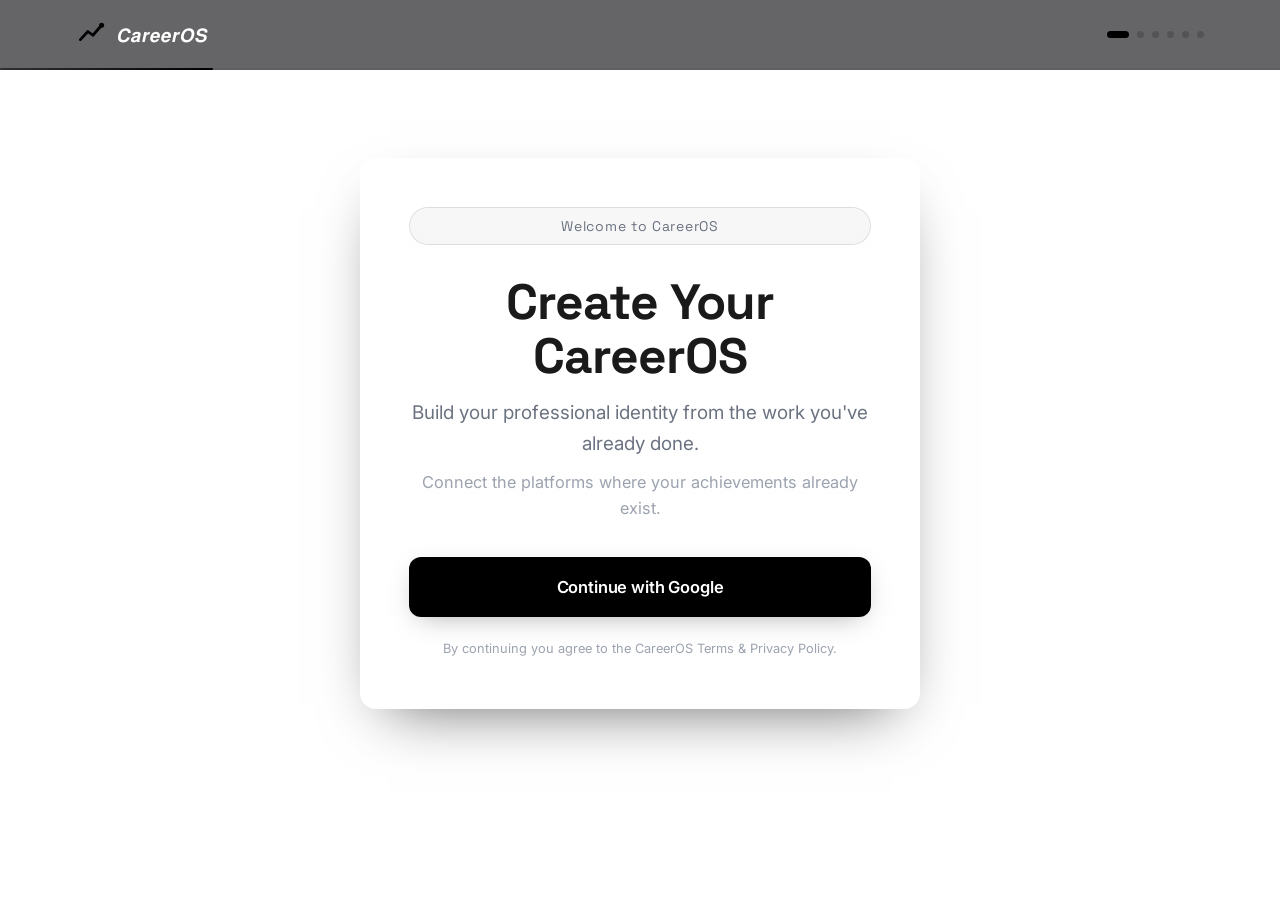
==== commit 4341e40b: "Convert CareerOS to a premium light theme" ====
--- a/onboarding/index.html
+++ b/onboarding/index.html
@@ -17,14 +17,6 @@
   <script src="https://accounts.google.com/gsi/client" async></script>
 </head>
 <body data-google-redirect="../dashboard.html">
-  <!-- Premium background (matches CareerOS design language) -->
-  <div class="ob-bg" aria-hidden="true">
-    <div class="ob-bg__gradient"></div>
-    <div class="ob-bg__glow ob-bg__glow--1"></div>
-    <div class="ob-bg__glow ob-bg__glow--2"></div>
-    <div class="ob-bg__vignette"></div>
-  </div>
-
   <!-- TOP BAR: brand + progress -->
   <header class="ob-top">
     <div class="ob-top__inner">
